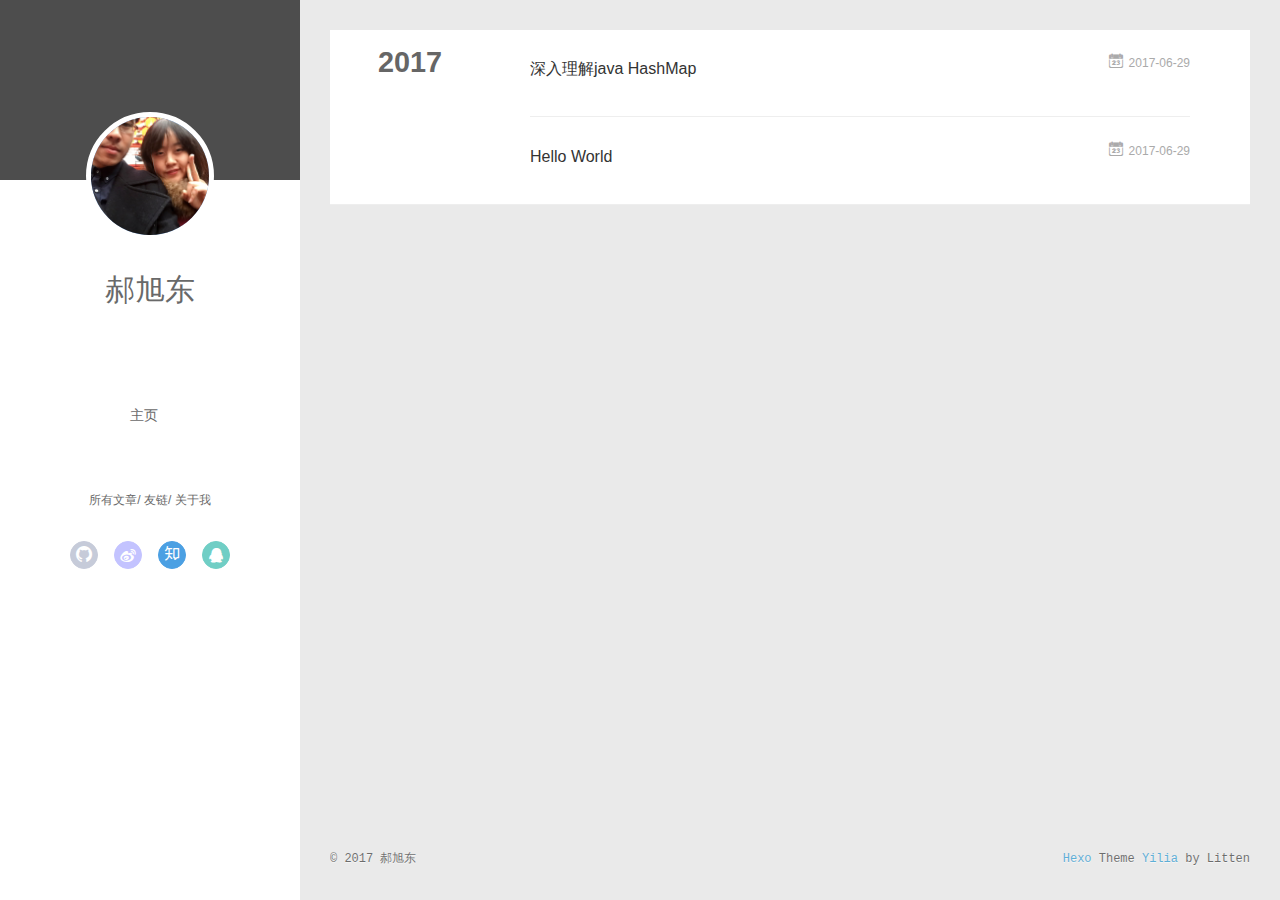
==== archives/index.html @ 138a1dcf "Site updated: 2017-06-29 17:35:24" ====
<!DOCTYPE html>
<html>
<head>
  <meta charset="utf-8">
  
  <meta name="renderer" content="webkit">
  <meta http-equiv="X-UA-Compatible" content="IE=edge" >
  <link rel="dns-prefetch" href="http://yoursite.com">
  <title>Archives | 我就是我不一样的烟火</title>
  <meta name="viewport" content="width=device-width, initial-scale=1, maximum-scale=1">
  <meta property="og:type" content="website">
<meta property="og:title" content="我就是我不一样的烟火">
<meta property="og:url" content="http://yoursite.com/archives/index.html">
<meta property="og:site_name" content="我就是我不一样的烟火">
<meta name="twitter:card" content="summary">
<meta name="twitter:title" content="我就是我不一样的烟火">
  
    <link rel="alternative" href="/atom.xml" title="我就是我不一样的烟火" type="application/atom+xml">
  
  
    <link rel="icon" href="/img/img/ico.jpg">
  
  <link rel="stylesheet" type="text/css" href="/./main.b3331d.css">
  <style type="text/css">
  
    #container.show {
      background: linear-gradient(200deg,#a0cfe4,#e8c37e);
    }
  </style>
  

  

</head>

<body>
  <div id="container" q-class="show:isCtnShow">
    <canvas id="anm-canvas" class="anm-canvas"></canvas>
    <div class="left-col" q-class="show:isShow">
      
<div class="overlay" style="background: #4d4d4d"></div>
<div class="intrude-less">
	<header id="header" class="inner">
		<a href="/" class="profilepic">
			<img src="/img/img/01.jpg" class="js-avatar">
		</a>
		<hgroup>
		  <h1 class="header-author"><a href="/">郝旭东</a></h1>
		</hgroup>
		

		<nav class="header-menu">
			<ul>
			
				<li><a href="/">主页</a></li>
	        
			</ul>
		</nav>
		<nav class="header-smart-menu">
    		
    			
    			<a q-on="click: openSlider(e, 'innerArchive')" href="javascript:void(0)">所有文章</a>
    			
            
    			
    			<a q-on="click: openSlider(e, 'friends')" href="javascript:void(0)">友链</a>
    			
            
    			
    			<a q-on="click: openSlider(e, 'aboutme')" href="javascript:void(0)">关于我</a>
    			
            
		</nav>
		<nav class="header-nav">
			<div class="social">
				
					<a class="github" target="_blank" href="https://github.com/haoxd/" title="github"><i class="icon-github"></i></a>
		        
					<a class="weibo" target="_blank" href="http://weibo.com/haoxd1116" title="weibo"><i class="icon-weibo"></i></a>
		        
					<a class="zhihu" target="_blank" href="https://www.zhihu.com/people/hao-xu-dong-68-38/pins" title="zhihu"><i class="icon-zhihu"></i></a>
		        
					<a class="qq" target="_blank" href="https://user.qzone.qq.com/786436534/infocenter" title="qq"><i class="icon-qq"></i></a>
		        
			</div>
		</nav>
	</header>		
</div>

    </div>
    <div class="mid-col" q-class="show:isShow,hide:isShow|isFalse">
      
<nav id="mobile-nav">
  	<div class="overlay js-overlay" style="background: #4d4d4d"></div>
	<div class="btnctn js-mobile-btnctn">
  		<div class="slider-trigger list" q-on="click: openSlider(e)"><i class="icon icon-sort"></i></div>
	</div>
	<div class="intrude-less">
		<header id="header" class="inner">
			<div class="profilepic">
				<img src="/img/img/01.jpg" class="js-avatar">
			</div>
			<hgroup>
			  <h1 class="header-author js-header-author">郝旭东</h1>
			</hgroup>
			
			
			
				
			
			
			
			<nav class="header-nav">
				<div class="social">
					
						<a class="github" target="_blank" href="https://github.com/haoxd/" title="github"><i class="icon-github"></i></a>
			        
						<a class="weibo" target="_blank" href="http://weibo.com/haoxd1116" title="weibo"><i class="icon-weibo"></i></a>
			        
						<a class="zhihu" target="_blank" href="https://www.zhihu.com/people/hao-xu-dong-68-38/pins" title="zhihu"><i class="icon-zhihu"></i></a>
			        
						<a class="qq" target="_blank" href="https://user.qzone.qq.com/786436534/infocenter" title="qq"><i class="icon-qq"></i></a>
			        
				</div>
			</nav>

			<nav class="header-menu js-header-menu">
				<ul style="width: 50%">
				
				
					<li style="width: 100%"><a href="/">主页</a></li>
		        
				</ul>
			</nav>
		</header>				
	</div>
	<div class="mobile-mask" style="display:none" q-show="isShow"></div>
</nav>

      <div id="wrapper" class="body-wrap">
        <div class="menu-l">
          <div class="canvas-wrap">
            <canvas data-colors="#eaeaea" data-sectionHeight="100" data-contentId="js-content" id="myCanvas1" class="anm-canvas"></canvas>
          </div>
          <div id="js-content" class="content-ll">
            
  
  
    
    
      
      
      <section class="archives-wrap">
        <div class="archive-year-wrap">
          <a href="/archives/2017" class="archive-year">2017</a>
        </div>
        <div class="archives">
    
    <article class="archive-article archive-type-post">
  <div class="archive-article-inner">
    <header class="archive-article-header">
      	<div class="article-meta">
	      	<a href="/2017/06/29/first/" class="archive-article-date">
  	<time datetime="2017-06-29T06:51:37.000Z" itemprop="datePublished"><i class="icon-calendar icon"></i>2017-06-29</time>
</a>
        </div>
    	 
  
    <h1 itemprop="name">
      <a class="archive-article-title" href="/2017/06/29/first/">深入理解java HashMap</a>
    </h1>
  

        <div class="article-info info-on-right">
          
          

        </div>
        <div class="clearfix"></div>
    </header>
  </div>
</article>
  
    
    
    <article class="archive-article archive-type-post">
  <div class="archive-article-inner">
    <header class="archive-article-header">
      	<div class="article-meta">
	      	<a href="/2017/06/29/hello-world/" class="archive-article-date">
  	<time datetime="2017-06-29T02:52:48.274Z" itemprop="datePublished"><i class="icon-calendar icon"></i>2017-06-29</time>
</a>
        </div>
    	 
  
    <h1 itemprop="name">
      <a class="archive-article-title" href="/2017/06/29/hello-world/">Hello World</a>
    </h1>
  

        <div class="article-info info-on-right">
          
          

        </div>
        <div class="clearfix"></div>
    </header>
  </div>
</article>
  
  
    </div></section>
  

    


          </div>
        </div>
      </div>
      <footer id="footer">
  <div class="outer">
    <div id="footer-info">
    	<div class="footer-left">
    		&copy; 2017 郝旭东
    	</div>
      	<div class="footer-right">
      		<a href="http://hexo.io/" target="_blank">Hexo</a>  Theme <a href="https://github.com/litten/hexo-theme-yilia" target="_blank">Yilia</a> by Litten
      	</div>
    </div>
  </div>
</footer>
    </div>
    <script>
	var yiliaConfig = {
		mathjax: false,
		isHome: false,
		isPost: false,
		isArchive: true,
		isTag: false,
		isCategory: false,
		open_in_new: false,
		root: "/",
		innerArchive: true,
		showTags: false
	}
</script>

<script>!function(t){function n(e){if(r[e])return r[e].exports;var i=r[e]={exports:{},id:e,loaded:!1};return t[e].call(i.exports,i,i.exports,n),i.loaded=!0,i.exports}var r={};n.m=t,n.c=r,n.p="./",n(0)}([function(t,n,r){r(194),t.exports=r(190)},function(t,n,r){var e=r(3),i=r(52),o=r(27),u=r(28),c=r(53),f="prototype",a=function(t,n,r){var s,l,h,v,p=t&a.F,d=t&a.G,y=t&a.S,g=t&a.P,b=t&a.B,m=d?e:y?e[n]||(e[n]={}):(e[n]||{})[f],x=d?i:i[n]||(i[n]={}),w=x[f]||(x[f]={});d&&(r=n);for(s in r)l=!p&&m&&void 0!==m[s],h=(l?m:r)[s],v=b&&l?c(h,e):g&&"function"==typeof h?c(Function.call,h):h,m&&u(m,s,h,t&a.U),x[s]!=h&&o(x,s,v),g&&w[s]!=h&&(w[s]=h)};e.core=i,a.F=1,a.G=2,a.S=4,a.P=8,a.B=16,a.W=32,a.U=64,a.R=128,t.exports=a},function(t,n,r){var e=r(6);t.exports=function(t){if(!e(t))throw TypeError(t+" is not an object!");return t}},function(t,n){var r=t.exports="undefined"!=typeof window&&window.Math==Math?window:"undefined"!=typeof self&&self.Math==Math?self:Function("return this")();"number"==typeof __g&&(__g=r)},function(t,n){t.exports=function(t){try{return!!t()}catch(t){return!0}}},function(t,n){var r=t.exports="undefined"!=typeof window&&window.Math==Math?window:"undefined"!=typeof self&&self.Math==Math?self:Function("return this")();"number"==typeof __g&&(__g=r)},function(t,n){t.exports=function(t){return"object"==typeof t?null!==t:"function"==typeof t}},function(t,n,r){var e=r(126)("wks"),i=r(76),o=r(3).Symbol,u="function"==typeof o;(t.exports=function(t){return e[t]||(e[t]=u&&o[t]||(u?o:i)("Symbol."+t))}).store=e},function(t,n){var r={}.hasOwnProperty;t.exports=function(t,n){return r.call(t,n)}},function(t,n,r){var e=r(94),i=r(33);t.exports=function(t){return e(i(t))}},function(t,n,r){t.exports=!r(4)(function(){return 7!=Object.defineProperty({},"a",{get:function(){return 7}}).a})},function(t,n,r){var e=r(2),i=r(167),o=r(50),u=Object.defineProperty;n.f=r(10)?Object.defineProperty:function(t,n,r){if(e(t),n=o(n,!0),e(r),i)try{return u(t,n,r)}catch(t){}if("get"in r||"set"in r)throw TypeError("Accessors not supported!");return"value"in r&&(t[n]=r.value),t}},function(t,n,r){t.exports=!r(18)(function(){return 7!=Object.defineProperty({},"a",{get:function(){return 7}}).a})},function(t,n,r){var e=r(14),i=r(22);t.exports=r(12)?function(t,n,r){return e.f(t,n,i(1,r))}:function(t,n,r){return t[n]=r,t}},function(t,n,r){var e=r(20),i=r(58),o=r(42),u=Object.defineProperty;n.f=r(12)?Object.defineProperty:function(t,n,r){if(e(t),n=o(n,!0),e(r),i)try{return u(t,n,r)}catch(t){}if("get"in r||"set"in r)throw TypeError("Accessors not supported!");return"value"in r&&(t[n]=r.value),t}},function(t,n,r){var e=r(40)("wks"),i=r(23),o=r(5).Symbol,u="function"==typeof o;(t.exports=function(t){return e[t]||(e[t]=u&&o[t]||(u?o:i)("Symbol."+t))}).store=e},function(t,n,r){var e=r(67),i=Math.min;t.exports=function(t){return t>0?i(e(t),9007199254740991):0}},function(t,n,r){var e=r(46);t.exports=function(t){return Object(e(t))}},function(t,n){t.exports=function(t){try{return!!t()}catch(t){return!0}}},function(t,n,r){var e=r(63),i=r(34);t.exports=Object.keys||function(t){return e(t,i)}},function(t,n,r){var e=r(21);t.exports=function(t){if(!e(t))throw TypeError(t+" is not an object!");return t}},function(t,n){t.exports=function(t){return"object"==typeof t?null!==t:"function"==typeof t}},function(t,n){t.exports=function(t,n){return{enumerable:!(1&t),configurable:!(2&t),writable:!(4&t),value:n}}},function(t,n){var r=0,e=Math.random();t.exports=function(t){return"Symbol(".concat(void 0===t?"":t,")_",(++r+e).toString(36))}},function(t,n){var r={}.hasOwnProperty;t.exports=function(t,n){return r.call(t,n)}},function(t,n){var r=t.exports={version:"2.4.0"};"number"==typeof __e&&(__e=r)},function(t,n){t.exports=function(t){if("function"!=typeof t)throw TypeError(t+" is not a function!");return t}},function(t,n,r){var e=r(11),i=r(66);t.exports=r(10)?function(t,n,r){return e.f(t,n,i(1,r))}:function(t,n,r){return t[n]=r,t}},function(t,n,r){var e=r(3),i=r(27),o=r(24),u=r(76)("src"),c="toString",f=Function[c],a=(""+f).split(c);r(52).inspectSource=function(t){return f.call(t)},(t.exports=function(t,n,r,c){var f="function"==typeof r;f&&(o(r,"name")||i(r,"name",n)),t[n]!==r&&(f&&(o(r,u)||i(r,u,t[n]?""+t[n]:a.join(String(n)))),t===e?t[n]=r:c?t[n]?t[n]=r:i(t,n,r):(delete t[n],i(t,n,r)))})(Function.prototype,c,function(){return"function"==typeof this&&this[u]||f.call(this)})},function(t,n,r){var e=r(1),i=r(4),o=r(46),u=function(t,n,r,e){var i=String(o(t)),u="<"+n;return""!==r&&(u+=" "+r+'="'+String(e).replace(/"/g,"&quot;")+'"'),u+">"+i+"</"+n+">"};t.exports=function(t,n){var r={};r[t]=n(u),e(e.P+e.F*i(function(){var n=""[t]('"');return n!==n.toLowerCase()||n.split('"').length>3}),"String",r)}},function(t,n,r){var e=r(115),i=r(46);t.exports=function(t){return e(i(t))}},function(t,n,r){var e=r(116),i=r(66),o=r(30),u=r(50),c=r(24),f=r(167),a=Object.getOwnPropertyDescriptor;n.f=r(10)?a:function(t,n){if(t=o(t),n=u(n,!0),f)try{return a(t,n)}catch(t){}if(c(t,n))return i(!e.f.call(t,n),t[n])}},function(t,n,r){var e=r(24),i=r(17),o=r(145)("IE_PROTO"),u=Object.prototype;t.exports=Object.getPrototypeOf||function(t){return t=i(t),e(t,o)?t[o]:"function"==typeof t.constructor&&t instanceof t.constructor?t.constructor.prototype:t instanceof Object?u:null}},function(t,n){t.exports=function(t){if(void 0==t)throw TypeError("Can't call method on  "+t);return t}},function(t,n){t.exports="constructor,hasOwnProperty,isPrototypeOf,propertyIsEnumerable,toLocaleString,toString,valueOf".split(",")},function(t,n){t.exports={}},function(t,n){t.exports=!0},function(t,n){n.f={}.propertyIsEnumerable},function(t,n,r){var e=r(14).f,i=r(8),o=r(15)("toStringTag");t.exports=function(t,n,r){t&&!i(t=r?t:t.prototype,o)&&e(t,o,{configurable:!0,value:n})}},function(t,n,r){var e=r(40)("keys"),i=r(23);t.exports=function(t){return e[t]||(e[t]=i(t))}},function(t,n,r){var e=r(5),i="__core-js_shared__",o=e[i]||(e[i]={});t.exports=function(t){return o[t]||(o[t]={})}},function(t,n){var r=Math.ceil,e=Math.floor;t.exports=function(t){return isNaN(t=+t)?0:(t>0?e:r)(t)}},function(t,n,r){var e=r(21);t.exports=function(t,n){if(!e(t))return t;var r,i;if(n&&"function"==typeof(r=t.toString)&&!e(i=r.call(t)))return i;if("function"==typeof(r=t.valueOf)&&!e(i=r.call(t)))return i;if(!n&&"function"==typeof(r=t.toString)&&!e(i=r.call(t)))return i;throw TypeError("Can't convert object to primitive value")}},function(t,n,r){var e=r(5),i=r(25),o=r(36),u=r(44),c=r(14).f;t.exports=function(t){var n=i.Symbol||(i.Symbol=o?{}:e.Symbol||{});"_"==t.charAt(0)||t in n||c(n,t,{value:u.f(t)})}},function(t,n,r){n.f=r(15)},function(t,n){var r={}.toString;t.exports=function(t){return r.call(t).slice(8,-1)}},function(t,n){t.exports=function(t){if(void 0==t)throw TypeError("Can't call method on  "+t);return t}},function(t,n,r){var e=r(4);t.exports=function(t,n){return!!t&&e(function(){n?t.call(null,function(){},1):t.call(null)})}},function(t,n,r){var e=r(53),i=r(115),o=r(17),u=r(16),c=r(202);t.exports=function(t,n){var r=1==t,f=2==t,a=3==t,s=4==t,l=6==t,h=5==t||l,v=n||c;return function(n,c,p){for(var d,y,g=o(n),b=i(g),m=e(c,p,3),x=u(b.length),w=0,S=r?v(n,x):f?v(n,0):void 0;x>w;w++)if((h||w in b)&&(d=b[w],y=m(d,w,g),t))if(r)S[w]=y;else if(y)switch(t){case 3:return!0;case 5:return d;case 6:return w;case 2:S.push(d)}else if(s)return!1;return l?-1:a||s?s:S}}},function(t,n,r){var e=r(1),i=r(52),o=r(4);t.exports=function(t,n){var r=(i.Object||{})[t]||Object[t],u={};u[t]=n(r),e(e.S+e.F*o(function(){r(1)}),"Object",u)}},function(t,n,r){var e=r(6);t.exports=function(t,n){if(!e(t))return t;var r,i;if(n&&"function"==typeof(r=t.toString)&&!e(i=r.call(t)))return i;if("function"==typeof(r=t.valueOf)&&!e(i=r.call(t)))return i;if(!n&&"function"==typeof(r=t.toString)&&!e(i=r.call(t)))return i;throw TypeError("Can't convert object to primitive value")}},function(t,n,r){var e=r(5),i=r(25),o=r(91),u=r(13),c="prototype",f=function(t,n,r){var a,s,l,h=t&f.F,v=t&f.G,p=t&f.S,d=t&f.P,y=t&f.B,g=t&f.W,b=v?i:i[n]||(i[n]={}),m=b[c],x=v?e:p?e[n]:(e[n]||{})[c];v&&(r=n);for(a in r)(s=!h&&x&&void 0!==x[a])&&a in b||(l=s?x[a]:r[a],b[a]=v&&"function"!=typeof x[a]?r[a]:y&&s?o(l,e):g&&x[a]==l?function(t){var n=function(n,r,e){if(this instanceof t){switch(arguments.length){case 0:return new t;case 1:return new t(n);case 2:return new t(n,r)}return new t(n,r,e)}return t.apply(this,arguments)};return n[c]=t[c],n}(l):d&&"function"==typeof l?o(Function.call,l):l,d&&((b.virtual||(b.virtual={}))[a]=l,t&f.R&&m&&!m[a]&&u(m,a,l)))};f.F=1,f.G=2,f.S=4,f.P=8,f.B=16,f.W=32,f.U=64,f.R=128,t.exports=f},function(t,n){var r=t.exports={version:"2.4.0"};"number"==typeof __e&&(__e=r)},function(t,n,r){var e=r(26);t.exports=function(t,n,r){if(e(t),void 0===n)return t;switch(r){case 1:return function(r){return t.call(n,r)};case 2:return function(r,e){return t.call(n,r,e)};case 3:return function(r,e,i){return t.call(n,r,e,i)}}return function(){return t.apply(n,arguments)}}},function(t,n,r){var e=r(183),i=r(1),o=r(126)("metadata"),u=o.store||(o.store=new(r(186))),c=function(t,n,r){var i=u.get(t);if(!i){if(!r)return;u.set(t,i=new e)}var o=i.get(n);if(!o){if(!r)return;i.set(n,o=new e)}return o},f=function(t,n,r){var e=c(n,r,!1);return void 0!==e&&e.has(t)},a=function(t,n,r){var e=c(n,r,!1);return void 0===e?void 0:e.get(t)},s=function(t,n,r,e){c(r,e,!0).set(t,n)},l=function(t,n){var r=c(t,n,!1),e=[];return r&&r.forEach(function(t,n){e.push(n)}),e},h=function(t){return void 0===t||"symbol"==typeof t?t:String(t)},v=function(t){i(i.S,"Reflect",t)};t.exports={store:u,map:c,has:f,get:a,set:s,keys:l,key:h,exp:v}},function(t,n,r){"use strict";if(r(10)){var e=r(69),i=r(3),o=r(4),u=r(1),c=r(127),f=r(152),a=r(53),s=r(68),l=r(66),h=r(27),v=r(73),p=r(67),d=r(16),y=r(75),g=r(50),b=r(24),m=r(180),x=r(114),w=r(6),S=r(17),_=r(137),O=r(70),E=r(32),P=r(71).f,j=r(154),F=r(76),M=r(7),A=r(48),N=r(117),T=r(146),I=r(155),k=r(80),L=r(123),R=r(74),C=r(130),D=r(160),U=r(11),W=r(31),G=U.f,B=W.f,V=i.RangeError,z=i.TypeError,q=i.Uint8Array,K="ArrayBuffer",J="Shared"+K,Y="BYTES_PER_ELEMENT",H="prototype",$=Array[H],X=f.ArrayBuffer,Q=f.DataView,Z=A(0),tt=A(2),nt=A(3),rt=A(4),et=A(5),it=A(6),ot=N(!0),ut=N(!1),ct=I.values,ft=I.keys,at=I.entries,st=$.lastIndexOf,lt=$.reduce,ht=$.reduceRight,vt=$.join,pt=$.sort,dt=$.slice,yt=$.toString,gt=$.toLocaleString,bt=M("iterator"),mt=M("toStringTag"),xt=F("typed_constructor"),wt=F("def_constructor"),St=c.CONSTR,_t=c.TYPED,Ot=c.VIEW,Et="Wrong length!",Pt=A(1,function(t,n){return Tt(T(t,t[wt]),n)}),jt=o(function(){return 1===new q(new Uint16Array([1]).buffer)[0]}),Ft=!!q&&!!q[H].set&&o(function(){new q(1).set({})}),Mt=function(t,n){if(void 0===t)throw z(Et);var r=+t,e=d(t);if(n&&!m(r,e))throw V(Et);return e},At=function(t,n){var r=p(t);if(r<0||r%n)throw V("Wrong offset!");return r},Nt=function(t){if(w(t)&&_t in t)return t;throw z(t+" is not a typed array!")},Tt=function(t,n){if(!(w(t)&&xt in t))throw z("It is not a typed array constructor!");return new t(n)},It=function(t,n){return kt(T(t,t[wt]),n)},kt=function(t,n){for(var r=0,e=n.length,i=Tt(t,e);e>r;)i[r]=n[r++];return i},Lt=function(t,n,r){G(t,n,{get:function(){return this._d[r]}})},Rt=function(t){var n,r,e,i,o,u,c=S(t),f=arguments.length,s=f>1?arguments[1]:void 0,l=void 0!==s,h=j(c);if(void 0!=h&&!_(h)){for(u=h.call(c),e=[],n=0;!(o=u.next()).done;n++)e.push(o.value);c=e}for(l&&f>2&&(s=a(s,arguments[2],2)),n=0,r=d(c.length),i=Tt(this,r);r>n;n++)i[n]=l?s(c[n],n):c[n];return i},Ct=function(){for(var t=0,n=arguments.length,r=Tt(this,n);n>t;)r[t]=arguments[t++];return r},Dt=!!q&&o(function(){gt.call(new q(1))}),Ut=function(){return gt.apply(Dt?dt.call(Nt(this)):Nt(this),arguments)},Wt={copyWithin:function(t,n){return D.call(Nt(this),t,n,arguments.length>2?arguments[2]:void 0)},every:function(t){return rt(Nt(this),t,arguments.length>1?arguments[1]:void 0)},fill:function(t){return C.apply(Nt(this),arguments)},filter:function(t){return It(this,tt(Nt(this),t,arguments.length>1?arguments[1]:void 0))},find:function(t){return et(Nt(this),t,arguments.length>1?arguments[1]:void 0)},findIndex:function(t){return it(Nt(this),t,arguments.length>1?arguments[1]:void 0)},forEach:function(t){Z(Nt(this),t,arguments.length>1?arguments[1]:void 0)},indexOf:function(t){return ut(Nt(this),t,arguments.length>1?arguments[1]:void 0)},includes:function(t){return ot(Nt(this),t,arguments.length>1?arguments[1]:void 0)},join:function(t){return vt.apply(Nt(this),arguments)},lastIndexOf:function(t){return st.apply(Nt(this),arguments)},map:function(t){return Pt(Nt(this),t,arguments.length>1?arguments[1]:void 0)},reduce:function(t){return lt.apply(Nt(this),arguments)},reduceRight:function(t){return ht.apply(Nt(this),arguments)},reverse:function(){for(var t,n=this,r=Nt(n).length,e=Math.floor(r/2),i=0;i<e;)t=n[i],n[i++]=n[--r],n[r]=t;return n},some:function(t){return nt(Nt(this),t,arguments.length>1?arguments[1]:void 0)},sort:function(t){return pt.call(Nt(this),t)},subarray:function(t,n){var r=Nt(this),e=r.length,i=y(t,e);return new(T(r,r[wt]))(r.buffer,r.byteOffset+i*r.BYTES_PER_ELEMENT,d((void 0===n?e:y(n,e))-i))}},Gt=function(t,n){return It(this,dt.call(Nt(this),t,n))},Bt=function(t){Nt(this);var n=At(arguments[1],1),r=this.length,e=S(t),i=d(e.length),o=0;if(i+n>r)throw V(Et);for(;o<i;)this[n+o]=e[o++]},Vt={entries:function(){return at.call(Nt(this))},keys:function(){return ft.call(Nt(this))},values:function(){return ct.call(Nt(this))}},zt=function(t,n){return w(t)&&t[_t]&&"symbol"!=typeof n&&n in t&&String(+n)==String(n)},qt=function(t,n){return zt(t,n=g(n,!0))?l(2,t[n]):B(t,n)},Kt=function(t,n,r){return!(zt(t,n=g(n,!0))&&w(r)&&b(r,"value"))||b(r,"get")||b(r,"set")||r.configurable||b(r,"writable")&&!r.writable||b(r,"enumerable")&&!r.enumerable?G(t,n,r):(t[n]=r.value,t)};St||(W.f=qt,U.f=Kt),u(u.S+u.F*!St,"Object",{getOwnPropertyDescriptor:qt,defineProperty:Kt}),o(function(){yt.call({})})&&(yt=gt=function(){return vt.call(this)});var Jt=v({},Wt);v(Jt,Vt),h(Jt,bt,Vt.values),v(Jt,{slice:Gt,set:Bt,constructor:function(){},toString:yt,toLocaleString:Ut}),Lt(Jt,"buffer","b"),Lt(Jt,"byteOffset","o"),Lt(Jt,"byteLength","l"),Lt(Jt,"length","e"),G(Jt,mt,{get:function(){return this[_t]}}),t.exports=function(t,n,r,f){f=!!f;var a=t+(f?"Clamped":"")+"Array",l="Uint8Array"!=a,v="get"+t,p="set"+t,y=i[a],g=y||{},b=y&&E(y),m=!y||!c.ABV,S={},_=y&&y[H],j=function(t,r){var e=t._d;return e.v[v](r*n+e.o,jt)},F=function(t,r,e){var i=t._d;f&&(e=(e=Math.round(e))<0?0:e>255?255:255&e),i.v[p](r*n+i.o,e,jt)},M=function(t,n){G(t,n,{get:function(){return j(this,n)},set:function(t){return F(this,n,t)},enumerable:!0})};m?(y=r(function(t,r,e,i){s(t,y,a,"_d");var o,u,c,f,l=0,v=0;if(w(r)){if(!(r instanceof X||(f=x(r))==K||f==J))return _t in r?kt(y,r):Rt.call(y,r);o=r,v=At(e,n);var p=r.byteLength;if(void 0===i){if(p%n)throw V(Et);if((u=p-v)<0)throw V(Et)}else if((u=d(i)*n)+v>p)throw V(Et);c=u/n}else c=Mt(r,!0),u=c*n,o=new X(u);for(h(t,"_d",{b:o,o:v,l:u,e:c,v:new Q(o)});l<c;)M(t,l++)}),_=y[H]=O(Jt),h(_,"constructor",y)):L(function(t){new y(null),new y(t)},!0)||(y=r(function(t,r,e,i){s(t,y,a);var o;return w(r)?r instanceof X||(o=x(r))==K||o==J?void 0!==i?new g(r,At(e,n),i):void 0!==e?new g(r,At(e,n)):new g(r):_t in r?kt(y,r):Rt.call(y,r):new g(Mt(r,l))}),Z(b!==Function.prototype?P(g).concat(P(b)):P(g),function(t){t in y||h(y,t,g[t])}),y[H]=_,e||(_.constructor=y));var A=_[bt],N=!!A&&("values"==A.name||void 0==A.name),T=Vt.values;h(y,xt,!0),h(_,_t,a),h(_,Ot,!0),h(_,wt,y),(f?new y(1)[mt]==a:mt in _)||G(_,mt,{get:function(){return a}}),S[a]=y,u(u.G+u.W+u.F*(y!=g),S),u(u.S,a,{BYTES_PER_ELEMENT:n,from:Rt,of:Ct}),Y in _||h(_,Y,n),u(u.P,a,Wt),R(a),u(u.P+u.F*Ft,a,{set:Bt}),u(u.P+u.F*!N,a,Vt),u(u.P+u.F*(_.toString!=yt),a,{toString:yt}),u(u.P+u.F*o(function(){new y(1).slice()}),a,{slice:Gt}),u(u.P+u.F*(o(function(){return[1,2].toLocaleString()!=new y([1,2]).toLocaleString()})||!o(function(){_.toLocaleString.call([1,2])})),a,{toLocaleString:Ut}),k[a]=N?A:T,e||N||h(_,bt,T)}}else t.exports=function(){}},function(t,n){var r={}.toString;t.exports=function(t){return r.call(t).slice(8,-1)}},function(t,n,r){var e=r(21),i=r(5).document,o=e(i)&&e(i.createElement);t.exports=function(t){return o?i.createElement(t):{}}},function(t,n,r){t.exports=!r(12)&&!r(18)(function(){return 7!=Object.defineProperty(r(57)("div"),"a",{get:function(){return 7}}).a})},function(t,n,r){"use strict";var e=r(36),i=r(51),o=r(64),u=r(13),c=r(8),f=r(35),a=r(96),s=r(38),l=r(103),h=r(15)("iterator"),v=!([].keys&&"next"in[].keys()),p="keys",d="values",y=function(){return this};t.exports=function(t,n,r,g,b,m,x){a(r,n,g);var w,S,_,O=function(t){if(!v&&t in F)return F[t];switch(t){case p:case d:return function(){return new r(this,t)}}return function(){return new r(this,t)}},E=n+" Iterator",P=b==d,j=!1,F=t.prototype,M=F[h]||F["@@iterator"]||b&&F[b],A=M||O(b),N=b?P?O("entries"):A:void 0,T="Array"==n?F.entries||M:M;if(T&&(_=l(T.call(new t)))!==Object.prototype&&(s(_,E,!0),e||c(_,h)||u(_,h,y)),P&&M&&M.name!==d&&(j=!0,A=function(){return M.call(this)}),e&&!x||!v&&!j&&F[h]||u(F,h,A),f[n]=A,f[E]=y,b)if(w={values:P?A:O(d),keys:m?A:O(p),entries:N},x)for(S in w)S in F||o(F,S,w[S]);else i(i.P+i.F*(v||j),n,w);return w}},function(t,n,r){var e=r(20),i=r(100),o=r(34),u=r(39)("IE_PROTO"),c=function(){},f="prototype",a=function(){var t,n=r(57)("iframe"),e=o.length;for(n.style.display="none",r(93).appendChild(n),n.src="javascript:",t=n.contentWindow.document,t.open(),t.write("<script>document.F=Object<\/script>"),t.close(),a=t.F;e--;)delete a[f][o[e]];return a()};t.exports=Object.create||function(t,n){var r;return null!==t?(c[f]=e(t),r=new c,c[f]=null,r[u]=t):r=a(),void 0===n?r:i(r,n)}},function(t,n,r){var e=r(63),i=r(34).concat("length","prototype");n.f=Object.getOwnPropertyNames||function(t){return e(t,i)}},function(t,n){n.f=Object.getOwnPropertySymbols},function(t,n,r){var e=r(8),i=r(9),o=r(90)(!1),u=r(39)("IE_PROTO");t.exports=function(t,n){var r,c=i(t),f=0,a=[];for(r in c)r!=u&&e(c,r)&&a.push(r);for(;n.length>f;)e(c,r=n[f++])&&(~o(a,r)||a.push(r));return a}},function(t,n,r){t.exports=r(13)},function(t,n,r){var e=r(76)("meta"),i=r(6),o=r(24),u=r(11).f,c=0,f=Object.isExtensible||function(){return!0},a=!r(4)(function(){return f(Object.preventExtensions({}))}),s=function(t){u(t,e,{value:{i:"O"+ ++c,w:{}}})},l=function(t,n){if(!i(t))return"symbol"==typeof t?t:("string"==typeof t?"S":"P")+t;if(!o(t,e)){if(!f(t))return"F";if(!n)return"E";s(t)}return t[e].i},h=function(t,n){if(!o(t,e)){if(!f(t))return!0;if(!n)return!1;s(t)}return t[e].w},v=function(t){return a&&p.NEED&&f(t)&&!o(t,e)&&s(t),t},p=t.exports={KEY:e,NEED:!1,fastKey:l,getWeak:h,onFreeze:v}},function(t,n){t.exports=function(t,n){return{enumerable:!(1&t),configurable:!(2&t),writable:!(4&t),value:n}}},function(t,n){var r=Math.ceil,e=Math.floor;t.exports=function(t){return isNaN(t=+t)?0:(t>0?e:r)(t)}},function(t,n){t.exports=function(t,n,r,e){if(!(t instanceof n)||void 0!==e&&e in t)throw TypeError(r+": incorrect invocation!");return t}},function(t,n){t.exports=!1},function(t,n,r){var e=r(2),i=r(173),o=r(133),u=r(145)("IE_PROTO"),c=function(){},f="prototype",a=function(){var t,n=r(132)("iframe"),e=o.length;for(n.style.display="none",r(135).appendChild(n),n.src="javascript:",t=n.contentWindow.document,t.open(),t.write("<script>document.F=Object<\/script>"),t.close(),a=t.F;e--;)delete a[f][o[e]];return a()};t.exports=Object.create||function(t,n){var r;return null!==t?(c[f]=e(t),r=new c,c[f]=null,r[u]=t):r=a(),void 0===n?r:i(r,n)}},function(t,n,r){var e=r(175),i=r(133).concat("length","prototype");n.f=Object.getOwnPropertyNames||function(t){return e(t,i)}},function(t,n,r){var e=r(175),i=r(133);t.exports=Object.keys||function(t){return e(t,i)}},function(t,n,r){var e=r(28);t.exports=function(t,n,r){for(var i in n)e(t,i,n[i],r);return t}},function(t,n,r){"use strict";var e=r(3),i=r(11),o=r(10),u=r(7)("species");t.exports=function(t){var n=e[t];o&&n&&!n[u]&&i.f(n,u,{configurable:!0,get:function(){return this}})}},function(t,n,r){var e=r(67),i=Math.max,o=Math.min;t.exports=function(t,n){return t=e(t),t<0?i(t+n,0):o(t,n)}},function(t,n){var r=0,e=Math.random();t.exports=function(t){return"Symbol(".concat(void 0===t?"":t,")_",(++r+e).toString(36))}},function(t,n,r){var e=r(33);t.exports=function(t){return Object(e(t))}},function(t,n,r){var e=r(7)("unscopables"),i=Array.prototype;void 0==i[e]&&r(27)(i,e,{}),t.exports=function(t){i[e][t]=!0}},function(t,n,r){var e=r(53),i=r(169),o=r(137),u=r(2),c=r(16),f=r(154),a={},s={},n=t.exports=function(t,n,r,l,h){var v,p,d,y,g=h?function(){return t}:f(t),b=e(r,l,n?2:1),m=0;if("function"!=typeof g)throw TypeError(t+" is not iterable!");if(o(g)){for(v=c(t.length);v>m;m++)if((y=n?b(u(p=t[m])[0],p[1]):b(t[m]))===a||y===s)return y}else for(d=g.call(t);!(p=d.next()).done;)if((y=i(d,b,p.value,n))===a||y===s)return y};n.BREAK=a,n.RETURN=s},function(t,n){t.exports={}},function(t,n,r){var e=r(11).f,i=r(24),o=r(7)("toStringTag");t.exports=function(t,n,r){t&&!i(t=r?t:t.prototype,o)&&e(t,o,{configurable:!0,value:n})}},function(t,n,r){var e=r(1),i=r(46),o=r(4),u=r(150),c="["+u+"]",f="​",a=RegExp("^"+c+c+"*"),s=RegExp(c+c+"*$"),l=function(t,n,r){var i={},c=o(function(){return!!u[t]()||f[t]()!=f}),a=i[t]=c?n(h):u[t];r&&(i[r]=a),e(e.P+e.F*c,"String",i)},h=l.trim=function(t,n){return t=String(i(t)),1&n&&(t=t.replace(a,"")),2&n&&(t=t.replace(s,"")),t};t.exports=l},function(t,n,r){t.exports={default:r(86),__esModule:!0}},function(t,n,r){t.exports={default:r(87),__esModule:!0}},function(t,n,r){"use strict";function e(t){return t&&t.__esModule?t:{default:t}}n.__esModule=!0;var i=r(84),o=e(i),u=r(83),c=e(u),f="function"==typeof c.default&&"symbol"==typeof o.default?function(t){return typeof t}:function(t){return t&&"function"==typeof c.default&&t.constructor===c.default&&t!==c.default.prototype?"symbol":typeof t};n.default="function"==typeof c.default&&"symbol"===f(o.default)?function(t){return void 0===t?"undefined":f(t)}:function(t){return t&&"function"==typeof c.default&&t.constructor===c.default&&t!==c.default.prototype?"symbol":void 0===t?"undefined":f(t)}},function(t,n,r){r(110),r(108),r(111),r(112),t.exports=r(25).Symbol},function(t,n,r){r(109),r(113),t.exports=r(44).f("iterator")},function(t,n){t.exports=function(t){if("function"!=typeof t)throw TypeError(t+" is not a function!");return t}},function(t,n){t.exports=function(){}},function(t,n,r){var e=r(9),i=r(106),o=r(105);t.exports=function(t){return function(n,r,u){var c,f=e(n),a=i(f.length),s=o(u,a);if(t&&r!=r){for(;a>s;)if((c=f[s++])!=c)return!0}else for(;a>s;s++)if((t||s in f)&&f[s]===r)return t||s||0;return!t&&-1}}},function(t,n,r){var e=r(88);t.exports=function(t,n,r){if(e(t),void 0===n)return t;switch(r){case 1:return function(r){return t.call(n,r)};case 2:return function(r,e){return t.call(n,r,e)};case 3:return function(r,e,i){return t.call(n,r,e,i)}}return function(){return t.apply(n,arguments)}}},function(t,n,r){var e=r(19),i=r(62),o=r(37);t.exports=function(t){var n=e(t),r=i.f;if(r)for(var u,c=r(t),f=o.f,a=0;c.length>a;)f.call(t,u=c[a++])&&n.push(u);return n}},function(t,n,r){t.exports=r(5).document&&document.documentElement},function(t,n,r){var e=r(56);t.exports=Object("z").propertyIsEnumerable(0)?Object:function(t){return"String"==e(t)?t.split(""):Object(t)}},function(t,n,r){var e=r(56);t.exports=Array.isArray||function(t){return"Array"==e(t)}},function(t,n,r){"use strict";var e=r(60),i=r(22),o=r(38),u={};r(13)(u,r(15)("iterator"),function(){return this}),t.exports=function(t,n,r){t.prototype=e(u,{next:i(1,r)}),o(t,n+" Iterator")}},function(t,n){t.exports=function(t,n){return{value:n,done:!!t}}},function(t,n,r){var e=r(19),i=r(9);t.exports=function(t,n){for(var r,o=i(t),u=e(o),c=u.length,f=0;c>f;)if(o[r=u[f++]]===n)return r}},function(t,n,r){var e=r(23)("meta"),i=r(21),o=r(8),u=r(14).f,c=0,f=Object.isExtensible||function(){return!0},a=!r(18)(function(){return f(Object.preventExtensions({}))}),s=function(t){u(t,e,{value:{i:"O"+ ++c,w:{}}})},l=function(t,n){if(!i(t))return"symbol"==typeof t?t:("string"==typeof t?"S":"P")+t;if(!o(t,e)){if(!f(t))return"F";if(!n)return"E";s(t)}return t[e].i},h=function(t,n){if(!o(t,e)){if(!f(t))return!0;if(!n)return!1;s(t)}return t[e].w},v=function(t){return a&&p.NEED&&f(t)&&!o(t,e)&&s(t),t},p=t.exports={KEY:e,NEED:!1,fastKey:l,getWeak:h,onFreeze:v}},function(t,n,r){var e=r(14),i=r(20),o=r(19);t.exports=r(12)?Object.defineProperties:function(t,n){i(t);for(var r,u=o(n),c=u.length,f=0;c>f;)e.f(t,r=u[f++],n[r]);return t}},function(t,n,r){var e=r(37),i=r(22),o=r(9),u=r(42),c=r(8),f=r(58),a=Object.getOwnPropertyDescriptor;n.f=r(12)?a:function(t,n){if(t=o(t),n=u(n,!0),f)try{return a(t,n)}catch(t){}if(c(t,n))return i(!e.f.call(t,n),t[n])}},function(t,n,r){var e=r(9),i=r(61).f,o={}.toString,u="object"==typeof window&&window&&Object.getOwnPropertyNames?Object.getOwnPropertyNames(window):[],c=function(t){try{return i(t)}catch(t){return u.slice()}};t.exports.f=function(t){return u&&"[object Window]"==o.call(t)?c(t):i(e(t))}},function(t,n,r){var e=r(8),i=r(77),o=r(39)("IE_PROTO"),u=Object.prototype;t.exports=Object.getPrototypeOf||function(t){return t=i(t),e(t,o)?t[o]:"function"==typeof t.constructor&&t instanceof t.constructor?t.constructor.prototype:t instanceof Object?u:null}},function(t,n,r){var e=r(41),i=r(33);t.exports=function(t){return function(n,r){var o,u,c=String(i(n)),f=e(r),a=c.length;return f<0||f>=a?t?"":void 0:(o=c.charCodeAt(f),o<55296||o>56319||f+1===a||(u=c.charCodeAt(f+1))<56320||u>57343?t?c.charAt(f):o:t?c.slice(f,f+2):u-56320+(o-55296<<10)+65536)}}},function(t,n,r){var e=r(41),i=Math.max,o=Math.min;t.exports=function(t,n){return t=e(t),t<0?i(t+n,0):o(t,n)}},function(t,n,r){var e=r(41),i=Math.min;t.exports=function(t){return t>0?i(e(t),9007199254740991):0}},function(t,n,r){"use strict";var e=r(89),i=r(97),o=r(35),u=r(9);t.exports=r(59)(Array,"Array",function(t,n){this._t=u(t),this._i=0,this._k=n},function(){var t=this._t,n=this._k,r=this._i++;return!t||r>=t.length?(this._t=void 0,i(1)):"keys"==n?i(0,r):"values"==n?i(0,t[r]):i(0,[r,t[r]])},"values"),o.Arguments=o.Array,e("keys"),e("values"),e("entries")},function(t,n){},function(t,n,r){"use strict";var e=r(104)(!0);r(59)(String,"String",function(t){this._t=String(t),this._i=0},function(){var t,n=this._t,r=this._i;return r>=n.length?{value:void 0,done:!0}:(t=e(n,r),this._i+=t.length,{value:t,done:!1})})},function(t,n,r){"use strict";var e=r(5),i=r(8),o=r(12),u=r(51),c=r(64),f=r(99).KEY,a=r(18),s=r(40),l=r(38),h=r(23),v=r(15),p=r(44),d=r(43),y=r(98),g=r(92),b=r(95),m=r(20),x=r(9),w=r(42),S=r(22),_=r(60),O=r(102),E=r(101),P=r(14),j=r(19),F=E.f,M=P.f,A=O.f,N=e.Symbol,T=e.JSON,I=T&&T.stringify,k="prototype",L=v("_hidden"),R=v("toPrimitive"),C={}.propertyIsEnumerable,D=s("symbol-registry"),U=s("symbols"),W=s("op-symbols"),G=Object[k],B="function"==typeof N,V=e.QObject,z=!V||!V[k]||!V[k].findChild,q=o&&a(function(){return 7!=_(M({},"a",{get:function(){return M(this,"a",{value:7}).a}})).a})?function(t,n,r){var e=F(G,n);e&&delete G[n],M(t,n,r),e&&t!==G&&M(G,n,e)}:M,K=function(t){var n=U[t]=_(N[k]);return n._k=t,n},J=B&&"symbol"==typeof N.iterator?function(t){return"symbol"==typeof t}:function(t){return t instanceof N},Y=function(t,n,r){return t===G&&Y(W,n,r),m(t),n=w(n,!0),m(r),i(U,n)?(r.enumerable?(i(t,L)&&t[L][n]&&(t[L][n]=!1),r=_(r,{enumerable:S(0,!1)})):(i(t,L)||M(t,L,S(1,{})),t[L][n]=!0),q(t,n,r)):M(t,n,r)},H=function(t,n){m(t);for(var r,e=g(n=x(n)),i=0,o=e.length;o>i;)Y(t,r=e[i++],n[r]);return t},$=function(t,n){return void 0===n?_(t):H(_(t),n)},X=function(t){var n=C.call(this,t=w(t,!0));return!(this===G&&i(U,t)&&!i(W,t))&&(!(n||!i(this,t)||!i(U,t)||i(this,L)&&this[L][t])||n)},Q=function(t,n){if(t=x(t),n=w(n,!0),t!==G||!i(U,n)||i(W,n)){var r=F(t,n);return!r||!i(U,n)||i(t,L)&&t[L][n]||(r.enumerable=!0),r}},Z=function(t){for(var n,r=A(x(t)),e=[],o=0;r.length>o;)i(U,n=r[o++])||n==L||n==f||e.push(n);return e},tt=function(t){for(var n,r=t===G,e=A(r?W:x(t)),o=[],u=0;e.length>u;)!i(U,n=e[u++])||r&&!i(G,n)||o.push(U[n]);return o};B||(N=function(){if(this instanceof N)throw TypeError("Symbol is not a constructor!");var t=h(arguments.length>0?arguments[0]:void 0),n=function(r){this===G&&n.call(W,r),i(this,L)&&i(this[L],t)&&(this[L][t]=!1),q(this,t,S(1,r))};return o&&z&&q(G,t,{configurable:!0,set:n}),K(t)},c(N[k],"toString",function(){return this._k}),E.f=Q,P.f=Y,r(61).f=O.f=Z,r(37).f=X,r(62).f=tt,o&&!r(36)&&c(G,"propertyIsEnumerable",X,!0),p.f=function(t){return K(v(t))}),u(u.G+u.W+u.F*!B,{Symbol:N});for(var nt="hasInstance,isConcatSpreadable,iterator,match,replace,search,species,split,toPrimitive,toStringTag,unscopables".split(","),rt=0;nt.length>rt;)v(nt[rt++]);for(var nt=j(v.store),rt=0;nt.length>rt;)d(nt[rt++]);u(u.S+u.F*!B,"Symbol",{for:function(t){return i(D,t+="")?D[t]:D[t]=N(t)},keyFor:function(t){if(J(t))return y(D,t);throw TypeError(t+" is not a symbol!")},useSetter:function(){z=!0},useSimple:function(){z=!1}}),u(u.S+u.F*!B,"Object",{create:$,defineProperty:Y,defineProperties:H,getOwnPropertyDescriptor:Q,getOwnPropertyNames:Z,getOwnPropertySymbols:tt}),T&&u(u.S+u.F*(!B||a(function(){var t=N();return"[null]"!=I([t])||"{}"!=I({a:t})||"{}"!=I(Object(t))})),"JSON",{stringify:function(t){if(void 0!==t&&!J(t)){for(var n,r,e=[t],i=1;arguments.length>i;)e.push(arguments[i++]);return n=e[1],"function"==typeof n&&(r=n),!r&&b(n)||(n=function(t,n){if(r&&(n=r.call(this,t,n)),!J(n))return n}),e[1]=n,I.apply(T,e)}}}),N[k][R]||r(13)(N[k],R,N[k].valueOf),l(N,"Symbol"),l(Math,"Math",!0),l(e.JSON,"JSON",!0)},function(t,n,r){r(43)("asyncIterator")},function(t,n,r){r(43)("observable")},function(t,n,r){r(107);for(var e=r(5),i=r(13),o=r(35),u=r(15)("toStringTag"),c=["NodeList","DOMTokenList","MediaList","StyleSheetList","CSSRuleList"],f=0;f<5;f++){var a=c[f],s=e[a],l=s&&s.prototype;l&&!l[u]&&i(l,u,a),o[a]=o.Array}},function(t,n,r){var e=r(45),i=r(7)("toStringTag"),o="Arguments"==e(function(){return arguments}()),u=function(t,n){try{return t[n]}catch(t){}};t.exports=function(t){var n,r,c;return void 0===t?"Undefined":null===t?"Null":"string"==typeof(r=u(n=Object(t),i))?r:o?e(n):"Object"==(c=e(n))&&"function"==typeof n.callee?"Arguments":c}},function(t,n,r){var e=r(45);t.exports=Object("z").propertyIsEnumerable(0)?Object:function(t){return"String"==e(t)?t.split(""):Object(t)}},function(t,n){n.f={}.propertyIsEnumerable},function(t,n,r){var e=r(30),i=r(16),o=r(75);t.exports=function(t){return function(n,r,u){var c,f=e(n),a=i(f.length),s=o(u,a);if(t&&r!=r){for(;a>s;)if((c=f[s++])!=c)return!0}else for(;a>s;s++)if((t||s in f)&&f[s]===r)return t||s||0;return!t&&-1}}},function(t,n,r){"use strict";var e=r(3),i=r(1),o=r(28),u=r(73),c=r(65),f=r(79),a=r(68),s=r(6),l=r(4),h=r(123),v=r(81),p=r(136);t.exports=function(t,n,r,d,y,g){var b=e[t],m=b,x=y?"set":"add",w=m&&m.prototype,S={},_=function(t){var n=w[t];o(w,t,"delete"==t?function(t){return!(g&&!s(t))&&n.call(this,0===t?0:t)}:"has"==t?function(t){return!(g&&!s(t))&&n.call(this,0===t?0:t)}:"get"==t?function(t){return g&&!s(t)?void 0:n.call(this,0===t?0:t)}:"add"==t?function(t){return n.call(this,0===t?0:t),this}:function(t,r){return n.call(this,0===t?0:t,r),this})};if("function"==typeof m&&(g||w.forEach&&!l(function(){(new m).entries().next()}))){var O=new m,E=O[x](g?{}:-0,1)!=O,P=l(function(){O.has(1)}),j=h(function(t){new m(t)}),F=!g&&l(function(){for(var t=new m,n=5;n--;)t[x](n,n);return!t.has(-0)});j||(m=n(function(n,r){a(n,m,t);var e=p(new b,n,m);return void 0!=r&&f(r,y,e[x],e),e}),m.prototype=w,w.constructor=m),(P||F)&&(_("delete"),_("has"),y&&_("get")),(F||E)&&_(x),g&&w.clear&&delete w.clear}else m=d.getConstructor(n,t,y,x),u(m.prototype,r),c.NEED=!0;return v(m,t),S[t]=m,i(i.G+i.W+i.F*(m!=b),S),g||d.setStrong(m,t,y),m}},function(t,n,r){"use strict";var e=r(27),i=r(28),o=r(4),u=r(46),c=r(7);t.exports=function(t,n,r){var f=c(t),a=r(u,f,""[t]),s=a[0],l=a[1];o(function(){var n={};return n[f]=function(){return 7},7!=""[t](n)})&&(i(String.prototype,t,s),e(RegExp.prototype,f,2==n?function(t,n){return l.call(t,this,n)}:function(t){return l.call(t,this)}))}
},function(t,n,r){"use strict";var e=r(2);t.exports=function(){var t=e(this),n="";return t.global&&(n+="g"),t.ignoreCase&&(n+="i"),t.multiline&&(n+="m"),t.unicode&&(n+="u"),t.sticky&&(n+="y"),n}},function(t,n){t.exports=function(t,n,r){var e=void 0===r;switch(n.length){case 0:return e?t():t.call(r);case 1:return e?t(n[0]):t.call(r,n[0]);case 2:return e?t(n[0],n[1]):t.call(r,n[0],n[1]);case 3:return e?t(n[0],n[1],n[2]):t.call(r,n[0],n[1],n[2]);case 4:return e?t(n[0],n[1],n[2],n[3]):t.call(r,n[0],n[1],n[2],n[3])}return t.apply(r,n)}},function(t,n,r){var e=r(6),i=r(45),o=r(7)("match");t.exports=function(t){var n;return e(t)&&(void 0!==(n=t[o])?!!n:"RegExp"==i(t))}},function(t,n,r){var e=r(7)("iterator"),i=!1;try{var o=[7][e]();o.return=function(){i=!0},Array.from(o,function(){throw 2})}catch(t){}t.exports=function(t,n){if(!n&&!i)return!1;var r=!1;try{var o=[7],u=o[e]();u.next=function(){return{done:r=!0}},o[e]=function(){return u},t(o)}catch(t){}return r}},function(t,n,r){t.exports=r(69)||!r(4)(function(){var t=Math.random();__defineSetter__.call(null,t,function(){}),delete r(3)[t]})},function(t,n){n.f=Object.getOwnPropertySymbols},function(t,n,r){var e=r(3),i="__core-js_shared__",o=e[i]||(e[i]={});t.exports=function(t){return o[t]||(o[t]={})}},function(t,n,r){for(var e,i=r(3),o=r(27),u=r(76),c=u("typed_array"),f=u("view"),a=!(!i.ArrayBuffer||!i.DataView),s=a,l=0,h="Int8Array,Uint8Array,Uint8ClampedArray,Int16Array,Uint16Array,Int32Array,Uint32Array,Float32Array,Float64Array".split(",");l<9;)(e=i[h[l++]])?(o(e.prototype,c,!0),o(e.prototype,f,!0)):s=!1;t.exports={ABV:a,CONSTR:s,TYPED:c,VIEW:f}},function(t,n){"use strict";var r={versions:function(){var t=window.navigator.userAgent;return{trident:t.indexOf("Trident")>-1,presto:t.indexOf("Presto")>-1,webKit:t.indexOf("AppleWebKit")>-1,gecko:t.indexOf("Gecko")>-1&&-1==t.indexOf("KHTML"),mobile:!!t.match(/AppleWebKit.*Mobile.*/),ios:!!t.match(/\(i[^;]+;( U;)? CPU.+Mac OS X/),android:t.indexOf("Android")>-1||t.indexOf("Linux")>-1,iPhone:t.indexOf("iPhone")>-1||t.indexOf("Mac")>-1,iPad:t.indexOf("iPad")>-1,webApp:-1==t.indexOf("Safari"),weixin:-1==t.indexOf("MicroMessenger")}}()};t.exports=r},function(t,n,r){"use strict";var e=r(85),i=function(t){return t&&t.__esModule?t:{default:t}}(e),o=function(){function t(t,n,e){return n||e?String.fromCharCode(n||e):r[t]||t}function n(t){return e[t]}var r={"&quot;":'"',"&lt;":"<","&gt;":">","&amp;":"&","&nbsp;":" "},e={};for(var u in r)e[r[u]]=u;return r["&apos;"]="'",e["'"]="&#39;",{encode:function(t){return t?(""+t).replace(/['<> "&]/g,n).replace(/\r?\n/g,"<br/>").replace(/\s/g,"&nbsp;"):""},decode:function(n){return n?(""+n).replace(/<br\s*\/?>/gi,"\n").replace(/&quot;|&lt;|&gt;|&amp;|&nbsp;|&apos;|&#(\d+);|&#(\d+)/g,t).replace(/\u00a0/g," "):""},encodeBase16:function(t){if(!t)return t;t+="";for(var n=[],r=0,e=t.length;e>r;r++)n.push(t.charCodeAt(r).toString(16).toUpperCase());return n.join("")},encodeBase16forJSON:function(t){if(!t)return t;t=t.replace(/[\u4E00-\u9FBF]/gi,function(t){return escape(t).replace("%u","\\u")});for(var n=[],r=0,e=t.length;e>r;r++)n.push(t.charCodeAt(r).toString(16).toUpperCase());return n.join("")},decodeBase16:function(t){if(!t)return t;t+="";for(var n=[],r=0,e=t.length;e>r;r+=2)n.push(String.fromCharCode("0x"+t.slice(r,r+2)));return n.join("")},encodeObject:function(t){if(t instanceof Array)for(var n=0,r=t.length;r>n;n++)t[n]=o.encodeObject(t[n]);else if("object"==(void 0===t?"undefined":(0,i.default)(t)))for(var e in t)t[e]=o.encodeObject(t[e]);else if("string"==typeof t)return o.encode(t);return t},loadScript:function(t){var n=document.createElement("script");document.getElementsByTagName("body")[0].appendChild(n),n.setAttribute("src",t)},addLoadEvent:function(t){var n=window.onload;"function"!=typeof window.onload?window.onload=t:window.onload=function(){n(),t()}}}}();t.exports=o},function(t,n,r){"use strict";var e=r(17),i=r(75),o=r(16);t.exports=function(t){for(var n=e(this),r=o(n.length),u=arguments.length,c=i(u>1?arguments[1]:void 0,r),f=u>2?arguments[2]:void 0,a=void 0===f?r:i(f,r);a>c;)n[c++]=t;return n}},function(t,n,r){"use strict";var e=r(11),i=r(66);t.exports=function(t,n,r){n in t?e.f(t,n,i(0,r)):t[n]=r}},function(t,n,r){var e=r(6),i=r(3).document,o=e(i)&&e(i.createElement);t.exports=function(t){return o?i.createElement(t):{}}},function(t,n){t.exports="constructor,hasOwnProperty,isPrototypeOf,propertyIsEnumerable,toLocaleString,toString,valueOf".split(",")},function(t,n,r){var e=r(7)("match");t.exports=function(t){var n=/./;try{"/./"[t](n)}catch(r){try{return n[e]=!1,!"/./"[t](n)}catch(t){}}return!0}},function(t,n,r){t.exports=r(3).document&&document.documentElement},function(t,n,r){var e=r(6),i=r(144).set;t.exports=function(t,n,r){var o,u=n.constructor;return u!==r&&"function"==typeof u&&(o=u.prototype)!==r.prototype&&e(o)&&i&&i(t,o),t}},function(t,n,r){var e=r(80),i=r(7)("iterator"),o=Array.prototype;t.exports=function(t){return void 0!==t&&(e.Array===t||o[i]===t)}},function(t,n,r){var e=r(45);t.exports=Array.isArray||function(t){return"Array"==e(t)}},function(t,n,r){"use strict";var e=r(70),i=r(66),o=r(81),u={};r(27)(u,r(7)("iterator"),function(){return this}),t.exports=function(t,n,r){t.prototype=e(u,{next:i(1,r)}),o(t,n+" Iterator")}},function(t,n,r){"use strict";var e=r(69),i=r(1),o=r(28),u=r(27),c=r(24),f=r(80),a=r(139),s=r(81),l=r(32),h=r(7)("iterator"),v=!([].keys&&"next"in[].keys()),p="keys",d="values",y=function(){return this};t.exports=function(t,n,r,g,b,m,x){a(r,n,g);var w,S,_,O=function(t){if(!v&&t in F)return F[t];switch(t){case p:case d:return function(){return new r(this,t)}}return function(){return new r(this,t)}},E=n+" Iterator",P=b==d,j=!1,F=t.prototype,M=F[h]||F["@@iterator"]||b&&F[b],A=M||O(b),N=b?P?O("entries"):A:void 0,T="Array"==n?F.entries||M:M;if(T&&(_=l(T.call(new t)))!==Object.prototype&&(s(_,E,!0),e||c(_,h)||u(_,h,y)),P&&M&&M.name!==d&&(j=!0,A=function(){return M.call(this)}),e&&!x||!v&&!j&&F[h]||u(F,h,A),f[n]=A,f[E]=y,b)if(w={values:P?A:O(d),keys:m?A:O(p),entries:N},x)for(S in w)S in F||o(F,S,w[S]);else i(i.P+i.F*(v||j),n,w);return w}},function(t,n){var r=Math.expm1;t.exports=!r||r(10)>22025.465794806718||r(10)<22025.465794806718||-2e-17!=r(-2e-17)?function(t){return 0==(t=+t)?t:t>-1e-6&&t<1e-6?t+t*t/2:Math.exp(t)-1}:r},function(t,n){t.exports=Math.sign||function(t){return 0==(t=+t)||t!=t?t:t<0?-1:1}},function(t,n,r){var e=r(3),i=r(151).set,o=e.MutationObserver||e.WebKitMutationObserver,u=e.process,c=e.Promise,f="process"==r(45)(u);t.exports=function(){var t,n,r,a=function(){var e,i;for(f&&(e=u.domain)&&e.exit();t;){i=t.fn,t=t.next;try{i()}catch(e){throw t?r():n=void 0,e}}n=void 0,e&&e.enter()};if(f)r=function(){u.nextTick(a)};else if(o){var s=!0,l=document.createTextNode("");new o(a).observe(l,{characterData:!0}),r=function(){l.data=s=!s}}else if(c&&c.resolve){var h=c.resolve();r=function(){h.then(a)}}else r=function(){i.call(e,a)};return function(e){var i={fn:e,next:void 0};n&&(n.next=i),t||(t=i,r()),n=i}}},function(t,n,r){var e=r(6),i=r(2),o=function(t,n){if(i(t),!e(n)&&null!==n)throw TypeError(n+": can't set as prototype!")};t.exports={set:Object.setPrototypeOf||("__proto__"in{}?function(t,n,e){try{e=r(53)(Function.call,r(31).f(Object.prototype,"__proto__").set,2),e(t,[]),n=!(t instanceof Array)}catch(t){n=!0}return function(t,r){return o(t,r),n?t.__proto__=r:e(t,r),t}}({},!1):void 0),check:o}},function(t,n,r){var e=r(126)("keys"),i=r(76);t.exports=function(t){return e[t]||(e[t]=i(t))}},function(t,n,r){var e=r(2),i=r(26),o=r(7)("species");t.exports=function(t,n){var r,u=e(t).constructor;return void 0===u||void 0==(r=e(u)[o])?n:i(r)}},function(t,n,r){var e=r(67),i=r(46);t.exports=function(t){return function(n,r){var o,u,c=String(i(n)),f=e(r),a=c.length;return f<0||f>=a?t?"":void 0:(o=c.charCodeAt(f),o<55296||o>56319||f+1===a||(u=c.charCodeAt(f+1))<56320||u>57343?t?c.charAt(f):o:t?c.slice(f,f+2):u-56320+(o-55296<<10)+65536)}}},function(t,n,r){var e=r(122),i=r(46);t.exports=function(t,n,r){if(e(n))throw TypeError("String#"+r+" doesn't accept regex!");return String(i(t))}},function(t,n,r){"use strict";var e=r(67),i=r(46);t.exports=function(t){var n=String(i(this)),r="",o=e(t);if(o<0||o==1/0)throw RangeError("Count can't be negative");for(;o>0;(o>>>=1)&&(n+=n))1&o&&(r+=n);return r}},function(t,n){t.exports="\t\n\v\f\r   ᠎             　\u2028\u2029\ufeff"},function(t,n,r){var e,i,o,u=r(53),c=r(121),f=r(135),a=r(132),s=r(3),l=s.process,h=s.setImmediate,v=s.clearImmediate,p=s.MessageChannel,d=0,y={},g="onreadystatechange",b=function(){var t=+this;if(y.hasOwnProperty(t)){var n=y[t];delete y[t],n()}},m=function(t){b.call(t.data)};h&&v||(h=function(t){for(var n=[],r=1;arguments.length>r;)n.push(arguments[r++]);return y[++d]=function(){c("function"==typeof t?t:Function(t),n)},e(d),d},v=function(t){delete y[t]},"process"==r(45)(l)?e=function(t){l.nextTick(u(b,t,1))}:p?(i=new p,o=i.port2,i.port1.onmessage=m,e=u(o.postMessage,o,1)):s.addEventListener&&"function"==typeof postMessage&&!s.importScripts?(e=function(t){s.postMessage(t+"","*")},s.addEventListener("message",m,!1)):e=g in a("script")?function(t){f.appendChild(a("script"))[g]=function(){f.removeChild(this),b.call(t)}}:function(t){setTimeout(u(b,t,1),0)}),t.exports={set:h,clear:v}},function(t,n,r){"use strict";var e=r(3),i=r(10),o=r(69),u=r(127),c=r(27),f=r(73),a=r(4),s=r(68),l=r(67),h=r(16),v=r(71).f,p=r(11).f,d=r(130),y=r(81),g="ArrayBuffer",b="DataView",m="prototype",x="Wrong length!",w="Wrong index!",S=e[g],_=e[b],O=e.Math,E=e.RangeError,P=e.Infinity,j=S,F=O.abs,M=O.pow,A=O.floor,N=O.log,T=O.LN2,I="buffer",k="byteLength",L="byteOffset",R=i?"_b":I,C=i?"_l":k,D=i?"_o":L,U=function(t,n,r){var e,i,o,u=Array(r),c=8*r-n-1,f=(1<<c)-1,a=f>>1,s=23===n?M(2,-24)-M(2,-77):0,l=0,h=t<0||0===t&&1/t<0?1:0;for(t=F(t),t!=t||t===P?(i=t!=t?1:0,e=f):(e=A(N(t)/T),t*(o=M(2,-e))<1&&(e--,o*=2),t+=e+a>=1?s/o:s*M(2,1-a),t*o>=2&&(e++,o/=2),e+a>=f?(i=0,e=f):e+a>=1?(i=(t*o-1)*M(2,n),e+=a):(i=t*M(2,a-1)*M(2,n),e=0));n>=8;u[l++]=255&i,i/=256,n-=8);for(e=e<<n|i,c+=n;c>0;u[l++]=255&e,e/=256,c-=8);return u[--l]|=128*h,u},W=function(t,n,r){var e,i=8*r-n-1,o=(1<<i)-1,u=o>>1,c=i-7,f=r-1,a=t[f--],s=127&a;for(a>>=7;c>0;s=256*s+t[f],f--,c-=8);for(e=s&(1<<-c)-1,s>>=-c,c+=n;c>0;e=256*e+t[f],f--,c-=8);if(0===s)s=1-u;else{if(s===o)return e?NaN:a?-P:P;e+=M(2,n),s-=u}return(a?-1:1)*e*M(2,s-n)},G=function(t){return t[3]<<24|t[2]<<16|t[1]<<8|t[0]},B=function(t){return[255&t]},V=function(t){return[255&t,t>>8&255]},z=function(t){return[255&t,t>>8&255,t>>16&255,t>>24&255]},q=function(t){return U(t,52,8)},K=function(t){return U(t,23,4)},J=function(t,n,r){p(t[m],n,{get:function(){return this[r]}})},Y=function(t,n,r,e){var i=+r,o=l(i);if(i!=o||o<0||o+n>t[C])throw E(w);var u=t[R]._b,c=o+t[D],f=u.slice(c,c+n);return e?f:f.reverse()},H=function(t,n,r,e,i,o){var u=+r,c=l(u);if(u!=c||c<0||c+n>t[C])throw E(w);for(var f=t[R]._b,a=c+t[D],s=e(+i),h=0;h<n;h++)f[a+h]=s[o?h:n-h-1]},$=function(t,n){s(t,S,g);var r=+n,e=h(r);if(r!=e)throw E(x);return e};if(u.ABV){if(!a(function(){new S})||!a(function(){new S(.5)})){S=function(t){return new j($(this,t))};for(var X,Q=S[m]=j[m],Z=v(j),tt=0;Z.length>tt;)(X=Z[tt++])in S||c(S,X,j[X]);o||(Q.constructor=S)}var nt=new _(new S(2)),rt=_[m].setInt8;nt.setInt8(0,2147483648),nt.setInt8(1,2147483649),!nt.getInt8(0)&&nt.getInt8(1)||f(_[m],{setInt8:function(t,n){rt.call(this,t,n<<24>>24)},setUint8:function(t,n){rt.call(this,t,n<<24>>24)}},!0)}else S=function(t){var n=$(this,t);this._b=d.call(Array(n),0),this[C]=n},_=function(t,n,r){s(this,_,b),s(t,S,b);var e=t[C],i=l(n);if(i<0||i>e)throw E("Wrong offset!");if(r=void 0===r?e-i:h(r),i+r>e)throw E(x);this[R]=t,this[D]=i,this[C]=r},i&&(J(S,k,"_l"),J(_,I,"_b"),J(_,k,"_l"),J(_,L,"_o")),f(_[m],{getInt8:function(t){return Y(this,1,t)[0]<<24>>24},getUint8:function(t){return Y(this,1,t)[0]},getInt16:function(t){var n=Y(this,2,t,arguments[1]);return(n[1]<<8|n[0])<<16>>16},getUint16:function(t){var n=Y(this,2,t,arguments[1]);return n[1]<<8|n[0]},getInt32:function(t){return G(Y(this,4,t,arguments[1]))},getUint32:function(t){return G(Y(this,4,t,arguments[1]))>>>0},getFloat32:function(t){return W(Y(this,4,t,arguments[1]),23,4)},getFloat64:function(t){return W(Y(this,8,t,arguments[1]),52,8)},setInt8:function(t,n){H(this,1,t,B,n)},setUint8:function(t,n){H(this,1,t,B,n)},setInt16:function(t,n){H(this,2,t,V,n,arguments[2])},setUint16:function(t,n){H(this,2,t,V,n,arguments[2])},setInt32:function(t,n){H(this,4,t,z,n,arguments[2])},setUint32:function(t,n){H(this,4,t,z,n,arguments[2])},setFloat32:function(t,n){H(this,4,t,K,n,arguments[2])},setFloat64:function(t,n){H(this,8,t,q,n,arguments[2])}});y(S,g),y(_,b),c(_[m],u.VIEW,!0),n[g]=S,n[b]=_},function(t,n,r){var e=r(3),i=r(52),o=r(69),u=r(182),c=r(11).f;t.exports=function(t){var n=i.Symbol||(i.Symbol=o?{}:e.Symbol||{});"_"==t.charAt(0)||t in n||c(n,t,{value:u.f(t)})}},function(t,n,r){var e=r(114),i=r(7)("iterator"),o=r(80);t.exports=r(52).getIteratorMethod=function(t){if(void 0!=t)return t[i]||t["@@iterator"]||o[e(t)]}},function(t,n,r){"use strict";var e=r(78),i=r(170),o=r(80),u=r(30);t.exports=r(140)(Array,"Array",function(t,n){this._t=u(t),this._i=0,this._k=n},function(){var t=this._t,n=this._k,r=this._i++;return!t||r>=t.length?(this._t=void 0,i(1)):"keys"==n?i(0,r):"values"==n?i(0,t[r]):i(0,[r,t[r]])},"values"),o.Arguments=o.Array,e("keys"),e("values"),e("entries")},function(t,n){function r(t,n){t.classList?t.classList.add(n):t.className+=" "+n}t.exports=r},function(t,n){function r(t,n){if(t.classList)t.classList.remove(n);else{var r=new RegExp("(^|\\b)"+n.split(" ").join("|")+"(\\b|$)","gi");t.className=t.className.replace(r," ")}}t.exports=r},function(t,n){function r(){throw new Error("setTimeout has not been defined")}function e(){throw new Error("clearTimeout has not been defined")}function i(t){if(s===setTimeout)return setTimeout(t,0);if((s===r||!s)&&setTimeout)return s=setTimeout,setTimeout(t,0);try{return s(t,0)}catch(n){try{return s.call(null,t,0)}catch(n){return s.call(this,t,0)}}}function o(t){if(l===clearTimeout)return clearTimeout(t);if((l===e||!l)&&clearTimeout)return l=clearTimeout,clearTimeout(t);try{return l(t)}catch(n){try{return l.call(null,t)}catch(n){return l.call(this,t)}}}function u(){d&&v&&(d=!1,v.length?p=v.concat(p):y=-1,p.length&&c())}function c(){if(!d){var t=i(u);d=!0;for(var n=p.length;n;){for(v=p,p=[];++y<n;)v&&v[y].run();y=-1,n=p.length}v=null,d=!1,o(t)}}function f(t,n){this.fun=t,this.array=n}function a(){}var s,l,h=t.exports={};!function(){try{s="function"==typeof setTimeout?setTimeout:r}catch(t){s=r}try{l="function"==typeof clearTimeout?clearTimeout:e}catch(t){l=e}}();var v,p=[],d=!1,y=-1;h.nextTick=function(t){var n=new Array(arguments.length-1);if(arguments.length>1)for(var r=1;r<arguments.length;r++)n[r-1]=arguments[r];p.push(new f(t,n)),1!==p.length||d||i(c)},f.prototype.run=function(){this.fun.apply(null,this.array)},h.title="browser",h.browser=!0,h.env={},h.argv=[],h.version="",h.versions={},h.on=a,h.addListener=a,h.once=a,h.off=a,h.removeListener=a,h.removeAllListeners=a,h.emit=a,h.prependListener=a,h.prependOnceListener=a,h.listeners=function(t){return[]},h.binding=function(t){throw new Error("process.binding is not supported")},h.cwd=function(){return"/"},h.chdir=function(t){throw new Error("process.chdir is not supported")},h.umask=function(){return 0}},function(t,n,r){var e=r(45);t.exports=function(t,n){if("number"!=typeof t&&"Number"!=e(t))throw TypeError(n);return+t}},function(t,n,r){"use strict";var e=r(17),i=r(75),o=r(16);t.exports=[].copyWithin||function(t,n){var r=e(this),u=o(r.length),c=i(t,u),f=i(n,u),a=arguments.length>2?arguments[2]:void 0,s=Math.min((void 0===a?u:i(a,u))-f,u-c),l=1;for(f<c&&c<f+s&&(l=-1,f+=s-1,c+=s-1);s-- >0;)f in r?r[c]=r[f]:delete r[c],c+=l,f+=l;return r}},function(t,n,r){var e=r(79);t.exports=function(t,n){var r=[];return e(t,!1,r.push,r,n),r}},function(t,n,r){var e=r(26),i=r(17),o=r(115),u=r(16);t.exports=function(t,n,r,c,f){e(n);var a=i(t),s=o(a),l=u(a.length),h=f?l-1:0,v=f?-1:1;if(r<2)for(;;){if(h in s){c=s[h],h+=v;break}if(h+=v,f?h<0:l<=h)throw TypeError("Reduce of empty array with no initial value")}for(;f?h>=0:l>h;h+=v)h in s&&(c=n(c,s[h],h,a));return c}},function(t,n,r){"use strict";var e=r(26),i=r(6),o=r(121),u=[].slice,c={},f=function(t,n,r){if(!(n in c)){for(var e=[],i=0;i<n;i++)e[i]="a["+i+"]";c[n]=Function("F,a","return new F("+e.join(",")+")")}return c[n](t,r)};t.exports=Function.bind||function(t){var n=e(this),r=u.call(arguments,1),c=function(){var e=r.concat(u.call(arguments));return this instanceof c?f(n,e.length,e):o(n,e,t)};return i(n.prototype)&&(c.prototype=n.prototype),c}},function(t,n,r){"use strict";var e=r(11).f,i=r(70),o=r(73),u=r(53),c=r(68),f=r(46),a=r(79),s=r(140),l=r(170),h=r(74),v=r(10),p=r(65).fastKey,d=v?"_s":"size",y=function(t,n){var r,e=p(n);if("F"!==e)return t._i[e];for(r=t._f;r;r=r.n)if(r.k==n)return r};t.exports={getConstructor:function(t,n,r,s){var l=t(function(t,e){c(t,l,n,"_i"),t._i=i(null),t._f=void 0,t._l=void 0,t[d]=0,void 0!=e&&a(e,r,t[s],t)});return o(l.prototype,{clear:function(){for(var t=this,n=t._i,r=t._f;r;r=r.n)r.r=!0,r.p&&(r.p=r.p.n=void 0),delete n[r.i];t._f=t._l=void 0,t[d]=0},delete:function(t){var n=this,r=y(n,t);if(r){var e=r.n,i=r.p;delete n._i[r.i],r.r=!0,i&&(i.n=e),e&&(e.p=i),n._f==r&&(n._f=e),n._l==r&&(n._l=i),n[d]--}return!!r},forEach:function(t){c(this,l,"forEach");for(var n,r=u(t,arguments.length>1?arguments[1]:void 0,3);n=n?n.n:this._f;)for(r(n.v,n.k,this);n&&n.r;)n=n.p},has:function(t){return!!y(this,t)}}),v&&e(l.prototype,"size",{get:function(){return f(this[d])}}),l},def:function(t,n,r){var e,i,o=y(t,n);return o?o.v=r:(t._l=o={i:i=p(n,!0),k:n,v:r,p:e=t._l,n:void 0,r:!1},t._f||(t._f=o),e&&(e.n=o),t[d]++,"F"!==i&&(t._i[i]=o)),t},getEntry:y,setStrong:function(t,n,r){s(t,n,function(t,n){this._t=t,this._k=n,this._l=void 0},function(){for(var t=this,n=t._k,r=t._l;r&&r.r;)r=r.p;return t._t&&(t._l=r=r?r.n:t._t._f)?"keys"==n?l(0,r.k):"values"==n?l(0,r.v):l(0,[r.k,r.v]):(t._t=void 0,l(1))},r?"entries":"values",!r,!0),h(n)}}},function(t,n,r){var e=r(114),i=r(161);t.exports=function(t){return function(){if(e(this)!=t)throw TypeError(t+"#toJSON isn't generic");return i(this)}}},function(t,n,r){"use strict";var e=r(73),i=r(65).getWeak,o=r(2),u=r(6),c=r(68),f=r(79),a=r(48),s=r(24),l=a(5),h=a(6),v=0,p=function(t){return t._l||(t._l=new d)},d=function(){this.a=[]},y=function(t,n){return l(t.a,function(t){return t[0]===n})};d.prototype={get:function(t){var n=y(this,t);if(n)return n[1]},has:function(t){return!!y(this,t)},set:function(t,n){var r=y(this,t);r?r[1]=n:this.a.push([t,n])},delete:function(t){var n=h(this.a,function(n){return n[0]===t});return~n&&this.a.splice(n,1),!!~n}},t.exports={getConstructor:function(t,n,r,o){var a=t(function(t,e){c(t,a,n,"_i"),t._i=v++,t._l=void 0,void 0!=e&&f(e,r,t[o],t)});return e(a.prototype,{delete:function(t){if(!u(t))return!1;var n=i(t);return!0===n?p(this).delete(t):n&&s(n,this._i)&&delete n[this._i]},has:function(t){if(!u(t))return!1;var n=i(t);return!0===n?p(this).has(t):n&&s(n,this._i)}}),a},def:function(t,n,r){var e=i(o(n),!0);return!0===e?p(t).set(n,r):e[t._i]=r,t},ufstore:p}},function(t,n,r){t.exports=!r(10)&&!r(4)(function(){return 7!=Object.defineProperty(r(132)("div"),"a",{get:function(){return 7}}).a})},function(t,n,r){var e=r(6),i=Math.floor;t.exports=function(t){return!e(t)&&isFinite(t)&&i(t)===t}},function(t,n,r){var e=r(2);t.exports=function(t,n,r,i){try{return i?n(e(r)[0],r[1]):n(r)}catch(n){var o=t.return;throw void 0!==o&&e(o.call(t)),n}}},function(t,n){t.exports=function(t,n){return{value:n,done:!!t}}},function(t,n){t.exports=Math.log1p||function(t){return(t=+t)>-1e-8&&t<1e-8?t-t*t/2:Math.log(1+t)}},function(t,n,r){"use strict";var e=r(72),i=r(125),o=r(116),u=r(17),c=r(115),f=Object.assign;t.exports=!f||r(4)(function(){var t={},n={},r=Symbol(),e="abcdefghijklmnopqrst";return t[r]=7,e.split("").forEach(function(t){n[t]=t}),7!=f({},t)[r]||Object.keys(f({},n)).join("")!=e})?function(t,n){for(var r=u(t),f=arguments.length,a=1,s=i.f,l=o.f;f>a;)for(var h,v=c(arguments[a++]),p=s?e(v).concat(s(v)):e(v),d=p.length,y=0;d>y;)l.call(v,h=p[y++])&&(r[h]=v[h]);return r}:f},function(t,n,r){var e=r(11),i=r(2),o=r(72);t.exports=r(10)?Object.defineProperties:function(t,n){i(t);for(var r,u=o(n),c=u.length,f=0;c>f;)e.f(t,r=u[f++],n[r]);return t}},function(t,n,r){var e=r(30),i=r(71).f,o={}.toString,u="object"==typeof window&&window&&Object.getOwnPropertyNames?Object.getOwnPropertyNames(window):[],c=function(t){try{return i(t)}catch(t){return u.slice()}};t.exports.f=function(t){return u&&"[object Window]"==o.call(t)?c(t):i(e(t))}},function(t,n,r){var e=r(24),i=r(30),o=r(117)(!1),u=r(145)("IE_PROTO");t.exports=function(t,n){var r,c=i(t),f=0,a=[];for(r in c)r!=u&&e(c,r)&&a.push(r);for(;n.length>f;)e(c,r=n[f++])&&(~o(a,r)||a.push(r));return a}},function(t,n,r){var e=r(72),i=r(30),o=r(116).f;t.exports=function(t){return function(n){for(var r,u=i(n),c=e(u),f=c.length,a=0,s=[];f>a;)o.call(u,r=c[a++])&&s.push(t?[r,u[r]]:u[r]);return s}}},function(t,n,r){var e=r(71),i=r(125),o=r(2),u=r(3).Reflect;t.exports=u&&u.ownKeys||function(t){var n=e.f(o(t)),r=i.f;return r?n.concat(r(t)):n}},function(t,n,r){var e=r(3).parseFloat,i=r(82).trim;t.exports=1/e(r(150)+"-0")!=-1/0?function(t){var n=i(String(t),3),r=e(n);return 0===r&&"-"==n.charAt(0)?-0:r}:e},function(t,n,r){var e=r(3).parseInt,i=r(82).trim,o=r(150),u=/^[\-+]?0[xX]/;t.exports=8!==e(o+"08")||22!==e(o+"0x16")?function(t,n){var r=i(String(t),3);return e(r,n>>>0||(u.test(r)?16:10))}:e},function(t,n){t.exports=Object.is||function(t,n){return t===n?0!==t||1/t==1/n:t!=t&&n!=n}},function(t,n,r){var e=r(16),i=r(149),o=r(46);t.exports=function(t,n,r,u){var c=String(o(t)),f=c.length,a=void 0===r?" ":String(r),s=e(n);if(s<=f||""==a)return c;var l=s-f,h=i.call(a,Math.ceil(l/a.length));return h.length>l&&(h=h.slice(0,l)),u?h+c:c+h}},function(t,n,r){n.f=r(7)},function(t,n,r){"use strict";var e=r(164);t.exports=r(118)("Map",function(t){return function(){return t(this,arguments.length>0?arguments[0]:void 0)}},{get:function(t){var n=e.getEntry(this,t);return n&&n.v},set:function(t,n){return e.def(this,0===t?0:t,n)}},e,!0)},function(t,n,r){r(10)&&"g"!=/./g.flags&&r(11).f(RegExp.prototype,"flags",{configurable:!0,get:r(120)})},function(t,n,r){"use strict";var e=r(164);t.exports=r(118)("Set",function(t){return function(){return t(this,arguments.length>0?arguments[0]:void 0)}},{add:function(t){return e.def(this,t=0===t?0:t,t)}},e)},function(t,n,r){"use strict";var e,i=r(48)(0),o=r(28),u=r(65),c=r(172),f=r(166),a=r(6),s=u.getWeak,l=Object.isExtensible,h=f.ufstore,v={},p=function(t){return function(){return t(this,arguments.length>0?arguments[0]:void 0)}},d={get:function(t){if(a(t)){var n=s(t);return!0===n?h(this).get(t):n?n[this._i]:void 0}},set:function(t,n){return f.def(this,t,n)}},y=t.exports=r(118)("WeakMap",p,d,f,!0,!0);7!=(new y).set((Object.freeze||Object)(v),7).get(v)&&(e=f.getConstructor(p),c(e.prototype,d),u.NEED=!0,i(["delete","has","get","set"],function(t){var n=y.prototype,r=n[t];o(n,t,function(n,i){if(a(n)&&!l(n)){this._f||(this._f=new e);var o=this._f[t](n,i);return"set"==t?this:o}return r.call(this,n,i)})}))},,,function(t,n){"use strict";function r(){var t=document.querySelector("#page-nav");if(t&&!document.querySelector("#page-nav .extend.prev")&&(t.innerHTML='<a class="extend prev disabled" rel="prev">&laquo; Prev</a>'+t.innerHTML),t&&!document.querySelector("#page-nav .extend.next")&&(t.innerHTML=t.innerHTML+'<a class="extend next disabled" rel="next">Next &raquo;</a>'),yiliaConfig&&yiliaConfig.open_in_new){document.querySelectorAll(".article-entry a:not(.article-more-a)").forEach(function(t){var n=t.getAttribute("target");n&&""!==n||t.setAttribute("target","_blank")})}var n=document.querySelector("#js-aboutme");n&&0!==n.length&&(n.innerHTML=n.innerText)}t.exports={init:r}},function(t,n,r){"use strict";function e(t){return t&&t.__esModule?t:{default:t}}function i(t,n){var r=/\/|index.html/g;return t.replace(r,"")===n.replace(r,"")}function o(){for(var t=document.querySelectorAll(".js-header-menu li a"),n=window.location.pathname,r=0,e=t.length;r<e;r++){var o=t[r];i(n,o.getAttribute("href"))&&(0,h.default)(o,"active")}}function u(t){for(var n=t.offsetLeft,r=t.offsetParent;null!==r;)n+=r.offsetLeft,r=r.offsetParent;return n}function c(t){for(var n=t.offsetTop,r=t.offsetParent;null!==r;)n+=r.offsetTop,r=r.offsetParent;return n}function f(t,n,r,e,i){var o=u(t),f=c(t)-n;if(f-r<=i){var a=t.$newDom;a||(a=t.cloneNode(!0),(0,d.default)(t,a),t.$newDom=a,a.style.position="fixed",a.style.top=(r||f)+"px",a.style.left=o+"px",a.style.zIndex=e||2,a.style.width="100%",a.style.color="#fff"),a.style.visibility="visible",t.style.visibility="hidden"}else{t.style.visibility="visible";var s=t.$newDom;s&&(s.style.visibility="hidden")}}function a(){var t=document.querySelector(".js-overlay"),n=document.querySelector(".js-header-menu");f(t,document.body.scrollTop,-63,2,0),f(n,document.body.scrollTop,1,3,0)}function s(){document.querySelector("#container").addEventListener("scroll",function(t){a()}),window.addEventListener("scroll",function(t){a()}),a()}var l=r(156),h=e(l),v=r(157),p=(e(v),r(381)),d=e(p),y=r(128),g=e(y),b=r(189),m=e(b),x=r(129);(function(){g.default.versions.mobile&&window.screen.width<800&&(o(),s())})(),(0,x.addLoadEvent)(function(){m.default.init()}),t.exports={}},,,,function(t,n,r){(function(t){"use strict";function n(t,n,r){t[n]||Object[e](t,n,{writable:!0,configurable:!0,value:r})}if(r(380),r(390),r(197),t._babelPolyfill)throw new Error("only one instance of babel-polyfill is allowed");t._babelPolyfill=!0;var e="defineProperty";n(String.prototype,"padLeft","".padStart),n(String.prototype,"padRight","".padEnd),"pop,reverse,shift,keys,values,entries,indexOf,every,some,forEach,map,filter,find,findIndex,includes,join,slice,concat,push,splice,unshift,sort,lastIndexOf,reduce,reduceRight,copyWithin,fill".split(",").forEach(function(t){[][t]&&n(Array,t,Function.call.bind([][t]))})}).call(n,function(){return this}())},,,function(t,n,r){r(209),t.exports=r(52).RegExp.escape},,,,function(t,n,r){var e=r(6),i=r(138),o=r(7)("species");t.exports=function(t){var n;return i(t)&&(n=t.constructor,"function"!=typeof n||n!==Array&&!i(n.prototype)||(n=void 0),e(n)&&null===(n=n[o])&&(n=void 0)),void 0===n?Array:n}},function(t,n,r){var e=r(201);t.exports=function(t,n){return new(e(t))(n)}},function(t,n,r){"use strict";var e=r(2),i=r(50),o="number";t.exports=function(t){if("string"!==t&&t!==o&&"default"!==t)throw TypeError("Incorrect hint");return i(e(this),t!=o)}},function(t,n,r){var e=r(72),i=r(125),o=r(116);t.exports=function(t){var n=e(t),r=i.f;if(r)for(var u,c=r(t),f=o.f,a=0;c.length>a;)f.call(t,u=c[a++])&&n.push(u);return n}},function(t,n,r){var e=r(72),i=r(30);t.exports=function(t,n){for(var r,o=i(t),u=e(o),c=u.length,f=0;c>f;)if(o[r=u[f++]]===n)return r}},function(t,n,r){"use strict";var e=r(207),i=r(121),o=r(26);t.exports=function(){for(var t=o(this),n=arguments.length,r=Array(n),u=0,c=e._,f=!1;n>u;)(r[u]=arguments[u++])===c&&(f=!0);return function(){var e,o=this,u=arguments.length,a=0,s=0;if(!f&&!u)return i(t,r,o);if(e=r.slice(),f)for(;n>a;a++)e[a]===c&&(e[a]=arguments[s++]);for(;u>s;)e.push(arguments[s++]);return i(t,e,o)}}},function(t,n,r){t.exports=r(3)},function(t,n){t.exports=function(t,n){var r=n===Object(n)?function(t){return n[t]}:n;return function(n){return String(n).replace(t,r)}}},function(t,n,r){var e=r(1),i=r(208)(/[\\^$*+?.()|[\]{}]/g,"\\$&");e(e.S,"RegExp",{escape:function(t){return i(t)}})},function(t,n,r){var e=r(1);e(e.P,"Array",{copyWithin:r(160)}),r(78)("copyWithin")},function(t,n,r){"use strict";var e=r(1),i=r(48)(4);e(e.P+e.F*!r(47)([].every,!0),"Array",{every:function(t){return i(this,t,arguments[1])}})},function(t,n,r){var e=r(1);e(e.P,"Array",{fill:r(130)}),r(78)("fill")},function(t,n,r){"use strict";var e=r(1),i=r(48)(2);e(e.P+e.F*!r(47)([].filter,!0),"Array",{filter:function(t){return i(this,t,arguments[1])}})},function(t,n,r){"use strict";var e=r(1),i=r(48)(6),o="findIndex",u=!0;o in[]&&Array(1)[o](function(){u=!1}),e(e.P+e.F*u,"Array",{findIndex:function(t){return i(this,t,arguments.length>1?arguments[1]:void 0)}}),r(78)(o)},function(t,n,r){"use strict";var e=r(1),i=r(48)(5),o="find",u=!0;o in[]&&Array(1)[o](function(){u=!1}),e(e.P+e.F*u,"Array",{find:function(t){return i(this,t,arguments.length>1?arguments[1]:void 0)}}),r(78)(o)},function(t,n,r){"use strict";var e=r(1),i=r(48)(0),o=r(47)([].forEach,!0);e(e.P+e.F*!o,"Array",{forEach:function(t){return i(this,t,arguments[1])}})},function(t,n,r){"use strict";var e=r(53),i=r(1),o=r(17),u=r(169),c=r(137),f=r(16),a=r(131),s=r(154);i(i.S+i.F*!r(123)(function(t){Array.from(t)}),"Array",{from:function(t){var n,r,i,l,h=o(t),v="function"==typeof this?this:Array,p=arguments.length,d=p>1?arguments[1]:void 0,y=void 0!==d,g=0,b=s(h);if(y&&(d=e(d,p>2?arguments[2]:void 0,2)),void 0==b||v==Array&&c(b))for(n=f(h.length),r=new v(n);n>g;g++)a(r,g,y?d(h[g],g):h[g]);else for(l=b.call(h),r=new v;!(i=l.next()).done;g++)a(r,g,y?u(l,d,[i.value,g],!0):i.value);return r.length=g,r}})},function(t,n,r){"use strict";var e=r(1),i=r(117)(!1),o=[].indexOf,u=!!o&&1/[1].indexOf(1,-0)<0;e(e.P+e.F*(u||!r(47)(o)),"Array",{indexOf:function(t){return u?o.apply(this,arguments)||0:i(this,t,arguments[1])}})},function(t,n,r){var e=r(1);e(e.S,"Array",{isArray:r(138)})},function(t,n,r){"use strict";var e=r(1),i=r(30),o=[].join;e(e.P+e.F*(r(115)!=Object||!r(47)(o)),"Array",{join:function(t){return o.call(i(this),void 0===t?",":t)}})},function(t,n,r){"use strict";var e=r(1),i=r(30),o=r(67),u=r(16),c=[].lastIndexOf,f=!!c&&1/[1].lastIndexOf(1,-0)<0;e(e.P+e.F*(f||!r(47)(c)),"Array",{lastIndexOf:function(t){if(f)return c.apply(this,arguments)||0;var n=i(this),r=u(n.length),e=r-1;for(arguments.length>1&&(e=Math.min(e,o(arguments[1]))),e<0&&(e=r+e);e>=0;e--)if(e in n&&n[e]===t)return e||0;return-1}})},function(t,n,r){"use strict";var e=r(1),i=r(48)(1);e(e.P+e.F*!r(47)([].map,!0),"Array",{map:function(t){return i(this,t,arguments[1])}})},function(t,n,r){"use strict";var e=r(1),i=r(131);e(e.S+e.F*r(4)(function(){function t(){}return!(Array.of.call(t)instanceof t)}),"Array",{of:function(){for(var t=0,n=arguments.length,r=new("function"==typeof this?this:Array)(n);n>t;)i(r,t,arguments[t++]);return r.length=n,r}})},function(t,n,r){"use strict";var e=r(1),i=r(162);e(e.P+e.F*!r(47)([].reduceRight,!0),"Array",{reduceRight:function(t){return i(this,t,arguments.length,arguments[1],!0)}})},function(t,n,r){"use strict";var e=r(1),i=r(162);e(e.P+e.F*!r(47)([].reduce,!0),"Array",{reduce:function(t){return i(this,t,arguments.length,arguments[1],!1)}})},function(t,n,r){"use strict";var e=r(1),i=r(135),o=r(45),u=r(75),c=r(16),f=[].slice;e(e.P+e.F*r(4)(function(){i&&f.call(i)}),"Array",{slice:function(t,n){var r=c(this.length),e=o(this);if(n=void 0===n?r:n,"Array"==e)return f.call(this,t,n);for(var i=u(t,r),a=u(n,r),s=c(a-i),l=Array(s),h=0;h<s;h++)l[h]="String"==e?this.charAt(i+h):this[i+h];return l}})},function(t,n,r){"use strict";var e=r(1),i=r(48)(3);e(e.P+e.F*!r(47)([].some,!0),"Array",{some:function(t){return i(this,t,arguments[1])}})},function(t,n,r){"use strict";var e=r(1),i=r(26),o=r(17),u=r(4),c=[].sort,f=[1,2,3];e(e.P+e.F*(u(function(){f.sort(void 0)})||!u(function(){f.sort(null)})||!r(47)(c)),"Array",{sort:function(t){return void 0===t?c.call(o(this)):c.call(o(this),i(t))}})},function(t,n,r){r(74)("Array")},function(t,n,r){var e=r(1);e(e.S,"Date",{now:function(){return(new Date).getTime()}})},function(t,n,r){"use strict";var e=r(1),i=r(4),o=Date.prototype.getTime,u=function(t){return t>9?t:"0"+t};e(e.P+e.F*(i(function(){return"0385-07-25T07:06:39.999Z"!=new Date(-5e13-1).toISOString()})||!i(function(){new Date(NaN).toISOString()})),"Date",{toISOString:function(){if(!isFinite(o.call(this)))throw RangeError("Invalid time value");var t=this,n=t.getUTCFullYear(),r=t.getUTCMilliseconds(),e=n<0?"-":n>9999?"+":""
;return e+("00000"+Math.abs(n)).slice(e?-6:-4)+"-"+u(t.getUTCMonth()+1)+"-"+u(t.getUTCDate())+"T"+u(t.getUTCHours())+":"+u(t.getUTCMinutes())+":"+u(t.getUTCSeconds())+"."+(r>99?r:"0"+u(r))+"Z"}})},function(t,n,r){"use strict";var e=r(1),i=r(17),o=r(50);e(e.P+e.F*r(4)(function(){return null!==new Date(NaN).toJSON()||1!==Date.prototype.toJSON.call({toISOString:function(){return 1}})}),"Date",{toJSON:function(t){var n=i(this),r=o(n);return"number"!=typeof r||isFinite(r)?n.toISOString():null}})},function(t,n,r){var e=r(7)("toPrimitive"),i=Date.prototype;e in i||r(27)(i,e,r(203))},function(t,n,r){var e=Date.prototype,i="Invalid Date",o="toString",u=e[o],c=e.getTime;new Date(NaN)+""!=i&&r(28)(e,o,function(){var t=c.call(this);return t===t?u.call(this):i})},function(t,n,r){var e=r(1);e(e.P,"Function",{bind:r(163)})},function(t,n,r){"use strict";var e=r(6),i=r(32),o=r(7)("hasInstance"),u=Function.prototype;o in u||r(11).f(u,o,{value:function(t){if("function"!=typeof this||!e(t))return!1;if(!e(this.prototype))return t instanceof this;for(;t=i(t);)if(this.prototype===t)return!0;return!1}})},function(t,n,r){var e=r(11).f,i=r(66),o=r(24),u=Function.prototype,c="name",f=Object.isExtensible||function(){return!0};c in u||r(10)&&e(u,c,{configurable:!0,get:function(){try{var t=this,n=(""+t).match(/^\s*function ([^ (]*)/)[1];return o(t,c)||!f(t)||e(t,c,i(5,n)),n}catch(t){return""}}})},function(t,n,r){var e=r(1),i=r(171),o=Math.sqrt,u=Math.acosh;e(e.S+e.F*!(u&&710==Math.floor(u(Number.MAX_VALUE))&&u(1/0)==1/0),"Math",{acosh:function(t){return(t=+t)<1?NaN:t>94906265.62425156?Math.log(t)+Math.LN2:i(t-1+o(t-1)*o(t+1))}})},function(t,n,r){function e(t){return isFinite(t=+t)&&0!=t?t<0?-e(-t):Math.log(t+Math.sqrt(t*t+1)):t}var i=r(1),o=Math.asinh;i(i.S+i.F*!(o&&1/o(0)>0),"Math",{asinh:e})},function(t,n,r){var e=r(1),i=Math.atanh;e(e.S+e.F*!(i&&1/i(-0)<0),"Math",{atanh:function(t){return 0==(t=+t)?t:Math.log((1+t)/(1-t))/2}})},function(t,n,r){var e=r(1),i=r(142);e(e.S,"Math",{cbrt:function(t){return i(t=+t)*Math.pow(Math.abs(t),1/3)}})},function(t,n,r){var e=r(1);e(e.S,"Math",{clz32:function(t){return(t>>>=0)?31-Math.floor(Math.log(t+.5)*Math.LOG2E):32}})},function(t,n,r){var e=r(1),i=Math.exp;e(e.S,"Math",{cosh:function(t){return(i(t=+t)+i(-t))/2}})},function(t,n,r){var e=r(1),i=r(141);e(e.S+e.F*(i!=Math.expm1),"Math",{expm1:i})},function(t,n,r){var e=r(1),i=r(142),o=Math.pow,u=o(2,-52),c=o(2,-23),f=o(2,127)*(2-c),a=o(2,-126),s=function(t){return t+1/u-1/u};e(e.S,"Math",{fround:function(t){var n,r,e=Math.abs(t),o=i(t);return e<a?o*s(e/a/c)*a*c:(n=(1+c/u)*e,r=n-(n-e),r>f||r!=r?o*(1/0):o*r)}})},function(t,n,r){var e=r(1),i=Math.abs;e(e.S,"Math",{hypot:function(t,n){for(var r,e,o=0,u=0,c=arguments.length,f=0;u<c;)r=i(arguments[u++]),f<r?(e=f/r,o=o*e*e+1,f=r):r>0?(e=r/f,o+=e*e):o+=r;return f===1/0?1/0:f*Math.sqrt(o)}})},function(t,n,r){var e=r(1),i=Math.imul;e(e.S+e.F*r(4)(function(){return-5!=i(4294967295,5)||2!=i.length}),"Math",{imul:function(t,n){var r=65535,e=+t,i=+n,o=r&e,u=r&i;return 0|o*u+((r&e>>>16)*u+o*(r&i>>>16)<<16>>>0)}})},function(t,n,r){var e=r(1);e(e.S,"Math",{log10:function(t){return Math.log(t)/Math.LN10}})},function(t,n,r){var e=r(1);e(e.S,"Math",{log1p:r(171)})},function(t,n,r){var e=r(1);e(e.S,"Math",{log2:function(t){return Math.log(t)/Math.LN2}})},function(t,n,r){var e=r(1);e(e.S,"Math",{sign:r(142)})},function(t,n,r){var e=r(1),i=r(141),o=Math.exp;e(e.S+e.F*r(4)(function(){return-2e-17!=!Math.sinh(-2e-17)}),"Math",{sinh:function(t){return Math.abs(t=+t)<1?(i(t)-i(-t))/2:(o(t-1)-o(-t-1))*(Math.E/2)}})},function(t,n,r){var e=r(1),i=r(141),o=Math.exp;e(e.S,"Math",{tanh:function(t){var n=i(t=+t),r=i(-t);return n==1/0?1:r==1/0?-1:(n-r)/(o(t)+o(-t))}})},function(t,n,r){var e=r(1);e(e.S,"Math",{trunc:function(t){return(t>0?Math.floor:Math.ceil)(t)}})},function(t,n,r){"use strict";var e=r(3),i=r(24),o=r(45),u=r(136),c=r(50),f=r(4),a=r(71).f,s=r(31).f,l=r(11).f,h=r(82).trim,v="Number",p=e[v],d=p,y=p.prototype,g=o(r(70)(y))==v,b="trim"in String.prototype,m=function(t){var n=c(t,!1);if("string"==typeof n&&n.length>2){n=b?n.trim():h(n,3);var r,e,i,o=n.charCodeAt(0);if(43===o||45===o){if(88===(r=n.charCodeAt(2))||120===r)return NaN}else if(48===o){switch(n.charCodeAt(1)){case 66:case 98:e=2,i=49;break;case 79:case 111:e=8,i=55;break;default:return+n}for(var u,f=n.slice(2),a=0,s=f.length;a<s;a++)if((u=f.charCodeAt(a))<48||u>i)return NaN;return parseInt(f,e)}}return+n};if(!p(" 0o1")||!p("0b1")||p("+0x1")){p=function(t){var n=arguments.length<1?0:t,r=this;return r instanceof p&&(g?f(function(){y.valueOf.call(r)}):o(r)!=v)?u(new d(m(n)),r,p):m(n)};for(var x,w=r(10)?a(d):"MAX_VALUE,MIN_VALUE,NaN,NEGATIVE_INFINITY,POSITIVE_INFINITY,EPSILON,isFinite,isInteger,isNaN,isSafeInteger,MAX_SAFE_INTEGER,MIN_SAFE_INTEGER,parseFloat,parseInt,isInteger".split(","),S=0;w.length>S;S++)i(d,x=w[S])&&!i(p,x)&&l(p,x,s(d,x));p.prototype=y,y.constructor=p,r(28)(e,v,p)}},function(t,n,r){var e=r(1);e(e.S,"Number",{EPSILON:Math.pow(2,-52)})},function(t,n,r){var e=r(1),i=r(3).isFinite;e(e.S,"Number",{isFinite:function(t){return"number"==typeof t&&i(t)}})},function(t,n,r){var e=r(1);e(e.S,"Number",{isInteger:r(168)})},function(t,n,r){var e=r(1);e(e.S,"Number",{isNaN:function(t){return t!=t}})},function(t,n,r){var e=r(1),i=r(168),o=Math.abs;e(e.S,"Number",{isSafeInteger:function(t){return i(t)&&o(t)<=9007199254740991}})},function(t,n,r){var e=r(1);e(e.S,"Number",{MAX_SAFE_INTEGER:9007199254740991})},function(t,n,r){var e=r(1);e(e.S,"Number",{MIN_SAFE_INTEGER:-9007199254740991})},function(t,n,r){var e=r(1),i=r(178);e(e.S+e.F*(Number.parseFloat!=i),"Number",{parseFloat:i})},function(t,n,r){var e=r(1),i=r(179);e(e.S+e.F*(Number.parseInt!=i),"Number",{parseInt:i})},function(t,n,r){"use strict";var e=r(1),i=r(67),o=r(159),u=r(149),c=1..toFixed,f=Math.floor,a=[0,0,0,0,0,0],s="Number.toFixed: incorrect invocation!",l="0",h=function(t,n){for(var r=-1,e=n;++r<6;)e+=t*a[r],a[r]=e%1e7,e=f(e/1e7)},v=function(t){for(var n=6,r=0;--n>=0;)r+=a[n],a[n]=f(r/t),r=r%t*1e7},p=function(){for(var t=6,n="";--t>=0;)if(""!==n||0===t||0!==a[t]){var r=String(a[t]);n=""===n?r:n+u.call(l,7-r.length)+r}return n},d=function(t,n,r){return 0===n?r:n%2==1?d(t,n-1,r*t):d(t*t,n/2,r)},y=function(t){for(var n=0,r=t;r>=4096;)n+=12,r/=4096;for(;r>=2;)n+=1,r/=2;return n};e(e.P+e.F*(!!c&&("0.000"!==8e-5.toFixed(3)||"1"!==.9.toFixed(0)||"1.25"!==1.255.toFixed(2)||"1000000000000000128"!==(0xde0b6b3a7640080).toFixed(0))||!r(4)(function(){c.call({})})),"Number",{toFixed:function(t){var n,r,e,c,f=o(this,s),a=i(t),g="",b=l;if(a<0||a>20)throw RangeError(s);if(f!=f)return"NaN";if(f<=-1e21||f>=1e21)return String(f);if(f<0&&(g="-",f=-f),f>1e-21)if(n=y(f*d(2,69,1))-69,r=n<0?f*d(2,-n,1):f/d(2,n,1),r*=4503599627370496,(n=52-n)>0){for(h(0,r),e=a;e>=7;)h(1e7,0),e-=7;for(h(d(10,e,1),0),e=n-1;e>=23;)v(1<<23),e-=23;v(1<<e),h(1,1),v(2),b=p()}else h(0,r),h(1<<-n,0),b=p()+u.call(l,a);return a>0?(c=b.length,b=g+(c<=a?"0."+u.call(l,a-c)+b:b.slice(0,c-a)+"."+b.slice(c-a))):b=g+b,b}})},function(t,n,r){"use strict";var e=r(1),i=r(4),o=r(159),u=1..toPrecision;e(e.P+e.F*(i(function(){return"1"!==u.call(1,void 0)})||!i(function(){u.call({})})),"Number",{toPrecision:function(t){var n=o(this,"Number#toPrecision: incorrect invocation!");return void 0===t?u.call(n):u.call(n,t)}})},function(t,n,r){var e=r(1);e(e.S+e.F,"Object",{assign:r(172)})},function(t,n,r){var e=r(1);e(e.S,"Object",{create:r(70)})},function(t,n,r){var e=r(1);e(e.S+e.F*!r(10),"Object",{defineProperties:r(173)})},function(t,n,r){var e=r(1);e(e.S+e.F*!r(10),"Object",{defineProperty:r(11).f})},function(t,n,r){var e=r(6),i=r(65).onFreeze;r(49)("freeze",function(t){return function(n){return t&&e(n)?t(i(n)):n}})},function(t,n,r){var e=r(30),i=r(31).f;r(49)("getOwnPropertyDescriptor",function(){return function(t,n){return i(e(t),n)}})},function(t,n,r){r(49)("getOwnPropertyNames",function(){return r(174).f})},function(t,n,r){var e=r(17),i=r(32);r(49)("getPrototypeOf",function(){return function(t){return i(e(t))}})},function(t,n,r){var e=r(6);r(49)("isExtensible",function(t){return function(n){return!!e(n)&&(!t||t(n))}})},function(t,n,r){var e=r(6);r(49)("isFrozen",function(t){return function(n){return!e(n)||!!t&&t(n)}})},function(t,n,r){var e=r(6);r(49)("isSealed",function(t){return function(n){return!e(n)||!!t&&t(n)}})},function(t,n,r){var e=r(1);e(e.S,"Object",{is:r(180)})},function(t,n,r){var e=r(17),i=r(72);r(49)("keys",function(){return function(t){return i(e(t))}})},function(t,n,r){var e=r(6),i=r(65).onFreeze;r(49)("preventExtensions",function(t){return function(n){return t&&e(n)?t(i(n)):n}})},function(t,n,r){var e=r(6),i=r(65).onFreeze;r(49)("seal",function(t){return function(n){return t&&e(n)?t(i(n)):n}})},function(t,n,r){var e=r(1);e(e.S,"Object",{setPrototypeOf:r(144).set})},function(t,n,r){"use strict";var e=r(114),i={};i[r(7)("toStringTag")]="z",i+""!="[object z]"&&r(28)(Object.prototype,"toString",function(){return"[object "+e(this)+"]"},!0)},function(t,n,r){var e=r(1),i=r(178);e(e.G+e.F*(parseFloat!=i),{parseFloat:i})},function(t,n,r){var e=r(1),i=r(179);e(e.G+e.F*(parseInt!=i),{parseInt:i})},function(t,n,r){"use strict";var e,i,o,u=r(69),c=r(3),f=r(53),a=r(114),s=r(1),l=r(6),h=r(26),v=r(68),p=r(79),d=r(146),y=r(151).set,g=r(143)(),b="Promise",m=c.TypeError,x=c.process,w=c[b],x=c.process,S="process"==a(x),_=function(){},O=!!function(){try{var t=w.resolve(1),n=(t.constructor={})[r(7)("species")]=function(t){t(_,_)};return(S||"function"==typeof PromiseRejectionEvent)&&t.then(_)instanceof n}catch(t){}}(),E=function(t,n){return t===n||t===w&&n===o},P=function(t){var n;return!(!l(t)||"function"!=typeof(n=t.then))&&n},j=function(t){return E(w,t)?new F(t):new i(t)},F=i=function(t){var n,r;this.promise=new t(function(t,e){if(void 0!==n||void 0!==r)throw m("Bad Promise constructor");n=t,r=e}),this.resolve=h(n),this.reject=h(r)},M=function(t){try{t()}catch(t){return{error:t}}},A=function(t,n){if(!t._n){t._n=!0;var r=t._c;g(function(){for(var e=t._v,i=1==t._s,o=0;r.length>o;)!function(n){var r,o,u=i?n.ok:n.fail,c=n.resolve,f=n.reject,a=n.domain;try{u?(i||(2==t._h&&I(t),t._h=1),!0===u?r=e:(a&&a.enter(),r=u(e),a&&a.exit()),r===n.promise?f(m("Promise-chain cycle")):(o=P(r))?o.call(r,c,f):c(r)):f(e)}catch(t){f(t)}}(r[o++]);t._c=[],t._n=!1,n&&!t._h&&N(t)})}},N=function(t){y.call(c,function(){var n,r,e,i=t._v;if(T(t)&&(n=M(function(){S?x.emit("unhandledRejection",i,t):(r=c.onunhandledrejection)?r({promise:t,reason:i}):(e=c.console)&&e.error&&e.error("Unhandled promise rejection",i)}),t._h=S||T(t)?2:1),t._a=void 0,n)throw n.error})},T=function(t){if(1==t._h)return!1;for(var n,r=t._a||t._c,e=0;r.length>e;)if(n=r[e++],n.fail||!T(n.promise))return!1;return!0},I=function(t){y.call(c,function(){var n;S?x.emit("rejectionHandled",t):(n=c.onrejectionhandled)&&n({promise:t,reason:t._v})})},k=function(t){var n=this;n._d||(n._d=!0,n=n._w||n,n._v=t,n._s=2,n._a||(n._a=n._c.slice()),A(n,!0))},L=function(t){var n,r=this;if(!r._d){r._d=!0,r=r._w||r;try{if(r===t)throw m("Promise can't be resolved itself");(n=P(t))?g(function(){var e={_w:r,_d:!1};try{n.call(t,f(L,e,1),f(k,e,1))}catch(t){k.call(e,t)}}):(r._v=t,r._s=1,A(r,!1))}catch(t){k.call({_w:r,_d:!1},t)}}};O||(w=function(t){v(this,w,b,"_h"),h(t),e.call(this);try{t(f(L,this,1),f(k,this,1))}catch(t){k.call(this,t)}},e=function(t){this._c=[],this._a=void 0,this._s=0,this._d=!1,this._v=void 0,this._h=0,this._n=!1},e.prototype=r(73)(w.prototype,{then:function(t,n){var r=j(d(this,w));return r.ok="function"!=typeof t||t,r.fail="function"==typeof n&&n,r.domain=S?x.domain:void 0,this._c.push(r),this._a&&this._a.push(r),this._s&&A(this,!1),r.promise},catch:function(t){return this.then(void 0,t)}}),F=function(){var t=new e;this.promise=t,this.resolve=f(L,t,1),this.reject=f(k,t,1)}),s(s.G+s.W+s.F*!O,{Promise:w}),r(81)(w,b),r(74)(b),o=r(52)[b],s(s.S+s.F*!O,b,{reject:function(t){var n=j(this);return(0,n.reject)(t),n.promise}}),s(s.S+s.F*(u||!O),b,{resolve:function(t){if(t instanceof w&&E(t.constructor,this))return t;var n=j(this);return(0,n.resolve)(t),n.promise}}),s(s.S+s.F*!(O&&r(123)(function(t){w.all(t).catch(_)})),b,{all:function(t){var n=this,r=j(n),e=r.resolve,i=r.reject,o=M(function(){var r=[],o=0,u=1;p(t,!1,function(t){var c=o++,f=!1;r.push(void 0),u++,n.resolve(t).then(function(t){f||(f=!0,r[c]=t,--u||e(r))},i)}),--u||e(r)});return o&&i(o.error),r.promise},race:function(t){var n=this,r=j(n),e=r.reject,i=M(function(){p(t,!1,function(t){n.resolve(t).then(r.resolve,e)})});return i&&e(i.error),r.promise}})},function(t,n,r){var e=r(1),i=r(26),o=r(2),u=(r(3).Reflect||{}).apply,c=Function.apply;e(e.S+e.F*!r(4)(function(){u(function(){})}),"Reflect",{apply:function(t,n,r){var e=i(t),f=o(r);return u?u(e,n,f):c.call(e,n,f)}})},function(t,n,r){var e=r(1),i=r(70),o=r(26),u=r(2),c=r(6),f=r(4),a=r(163),s=(r(3).Reflect||{}).construct,l=f(function(){function t(){}return!(s(function(){},[],t)instanceof t)}),h=!f(function(){s(function(){})});e(e.S+e.F*(l||h),"Reflect",{construct:function(t,n){o(t),u(n);var r=arguments.length<3?t:o(arguments[2]);if(h&&!l)return s(t,n,r);if(t==r){switch(n.length){case 0:return new t;case 1:return new t(n[0]);case 2:return new t(n[0],n[1]);case 3:return new t(n[0],n[1],n[2]);case 4:return new t(n[0],n[1],n[2],n[3])}var e=[null];return e.push.apply(e,n),new(a.apply(t,e))}var f=r.prototype,v=i(c(f)?f:Object.prototype),p=Function.apply.call(t,v,n);return c(p)?p:v}})},function(t,n,r){var e=r(11),i=r(1),o=r(2),u=r(50);i(i.S+i.F*r(4)(function(){Reflect.defineProperty(e.f({},1,{value:1}),1,{value:2})}),"Reflect",{defineProperty:function(t,n,r){o(t),n=u(n,!0),o(r);try{return e.f(t,n,r),!0}catch(t){return!1}}})},function(t,n,r){var e=r(1),i=r(31).f,o=r(2);e(e.S,"Reflect",{deleteProperty:function(t,n){var r=i(o(t),n);return!(r&&!r.configurable)&&delete t[n]}})},function(t,n,r){"use strict";var e=r(1),i=r(2),o=function(t){this._t=i(t),this._i=0;var n,r=this._k=[];for(n in t)r.push(n)};r(139)(o,"Object",function(){var t,n=this,r=n._k;do{if(n._i>=r.length)return{value:void 0,done:!0}}while(!((t=r[n._i++])in n._t));return{value:t,done:!1}}),e(e.S,"Reflect",{enumerate:function(t){return new o(t)}})},function(t,n,r){var e=r(31),i=r(1),o=r(2);i(i.S,"Reflect",{getOwnPropertyDescriptor:function(t,n){return e.f(o(t),n)}})},function(t,n,r){var e=r(1),i=r(32),o=r(2);e(e.S,"Reflect",{getPrototypeOf:function(t){return i(o(t))}})},function(t,n,r){function e(t,n){var r,c,s=arguments.length<3?t:arguments[2];return a(t)===s?t[n]:(r=i.f(t,n))?u(r,"value")?r.value:void 0!==r.get?r.get.call(s):void 0:f(c=o(t))?e(c,n,s):void 0}var i=r(31),o=r(32),u=r(24),c=r(1),f=r(6),a=r(2);c(c.S,"Reflect",{get:e})},function(t,n,r){var e=r(1);e(e.S,"Reflect",{has:function(t,n){return n in t}})},function(t,n,r){var e=r(1),i=r(2),o=Object.isExtensible;e(e.S,"Reflect",{isExtensible:function(t){return i(t),!o||o(t)}})},function(t,n,r){var e=r(1);e(e.S,"Reflect",{ownKeys:r(177)})},function(t,n,r){var e=r(1),i=r(2),o=Object.preventExtensions;e(e.S,"Reflect",{preventExtensions:function(t){i(t);try{return o&&o(t),!0}catch(t){return!1}}})},function(t,n,r){var e=r(1),i=r(144);i&&e(e.S,"Reflect",{setPrototypeOf:function(t,n){i.check(t,n);try{return i.set(t,n),!0}catch(t){return!1}}})},function(t,n,r){function e(t,n,r){var f,h,v=arguments.length<4?t:arguments[3],p=o.f(s(t),n);if(!p){if(l(h=u(t)))return e(h,n,r,v);p=a(0)}return c(p,"value")?!(!1===p.writable||!l(v)||(f=o.f(v,n)||a(0),f.value=r,i.f(v,n,f),0)):void 0!==p.set&&(p.set.call(v,r),!0)}var i=r(11),o=r(31),u=r(32),c=r(24),f=r(1),a=r(66),s=r(2),l=r(6);f(f.S,"Reflect",{set:e})},function(t,n,r){var e=r(3),i=r(136),o=r(11).f,u=r(71).f,c=r(122),f=r(120),a=e.RegExp,s=a,l=a.prototype,h=/a/g,v=/a/g,p=new a(h)!==h;if(r(10)&&(!p||r(4)(function(){return v[r(7)("match")]=!1,a(h)!=h||a(v)==v||"/a/i"!=a(h,"i")}))){a=function(t,n){var r=this instanceof a,e=c(t),o=void 0===n;return!r&&e&&t.constructor===a&&o?t:i(p?new s(e&&!o?t.source:t,n):s((e=t instanceof a)?t.source:t,e&&o?f.call(t):n),r?this:l,a)};for(var d=u(s),y=0;d.length>y;)!function(t){t in a||o(a,t,{configurable:!0,get:function(){return s[t]},set:function(n){s[t]=n}})}(d[y++]);l.constructor=a,a.prototype=l,r(28)(e,"RegExp",a)}r(74)("RegExp")},function(t,n,r){r(119)("match",1,function(t,n,r){return[function(r){"use strict";var e=t(this),i=void 0==r?void 0:r[n];return void 0!==i?i.call(r,e):new RegExp(r)[n](String(e))},r]})},function(t,n,r){r(119)("replace",2,function(t,n,r){return[function(e,i){"use strict";var o=t(this),u=void 0==e?void 0:e[n];return void 0!==u?u.call(e,o,i):r.call(String(o),e,i)},r]})},function(t,n,r){r(119)("search",1,function(t,n,r){return[function(r){"use strict";var e=t(this),i=void 0==r?void 0:r[n];return void 0!==i?i.call(r,e):new RegExp(r)[n](String(e))},r]})},function(t,n,r){r(119)("split",2,function(t,n,e){"use strict";var i=r(122),o=e,u=[].push,c="split",f="length",a="lastIndex";if("c"=="abbc"[c](/(b)*/)[1]||4!="test"[c](/(?:)/,-1)[f]||2!="ab"[c](/(?:ab)*/)[f]||4!="."[c](/(.?)(.?)/)[f]||"."[c](/()()/)[f]>1||""[c](/.?/)[f]){var s=void 0===/()??/.exec("")[1];e=function(t,n){var r=String(this);if(void 0===t&&0===n)return[];if(!i(t))return o.call(r,t,n);var e,c,l,h,v,p=[],d=(t.ignoreCase?"i":"")+(t.multiline?"m":"")+(t.unicode?"u":"")+(t.sticky?"y":""),y=0,g=void 0===n?4294967295:n>>>0,b=new RegExp(t.source,d+"g");for(s||(e=new RegExp("^"+b.source+"$(?!\\s)",d));(c=b.exec(r))&&!((l=c.index+c[0][f])>y&&(p.push(r.slice(y,c.index)),!s&&c[f]>1&&c[0].replace(e,function(){for(v=1;v<arguments[f]-2;v++)void 0===arguments[v]&&(c[v]=void 0)}),c[f]>1&&c.index<r[f]&&u.apply(p,c.slice(1)),h=c[0][f],y=l,p[f]>=g));)b[a]===c.index&&b[a]++;return y===r[f]?!h&&b.test("")||p.push(""):p.push(r.slice(y)),p[f]>g?p.slice(0,g):p}}else"0"[c](void 0,0)[f]&&(e=function(t,n){return void 0===t&&0===n?[]:o.call(this,t,n)});return[function(r,i){var o=t(this),u=void 0==r?void 0:r[n];return void 0!==u?u.call(r,o,i):e.call(String(o),r,i)},e]})},function(t,n,r){"use strict";r(184);var e=r(2),i=r(120),o=r(10),u="toString",c=/./[u],f=function(t){r(28)(RegExp.prototype,u,t,!0)};r(4)(function(){return"/a/b"!=c.call({source:"a",flags:"b"})})?f(function(){var t=e(this);return"/".concat(t.source,"/","flags"in t?t.flags:!o&&t instanceof RegExp?i.call(t):void 0)}):c.name!=u&&f(function(){return c.call(this)})},function(t,n,r){"use strict";r(29)("anchor",function(t){return function(n){return t(this,"a","name",n)}})},function(t,n,r){"use strict";r(29)("big",function(t){return function(){return t(this,"big","","")}})},function(t,n,r){"use strict";r(29)("blink",function(t){return function(){return t(this,"blink","","")}})},function(t,n,r){"use strict";r(29)("bold",function(t){return function(){return t(this,"b","","")}})},function(t,n,r){"use strict";var e=r(1),i=r(147)(!1);e(e.P,"String",{codePointAt:function(t){return i(this,t)}})},function(t,n,r){"use strict";var e=r(1),i=r(16),o=r(148),u="endsWith",c=""[u];e(e.P+e.F*r(134)(u),"String",{endsWith:function(t){var n=o(this,t,u),r=arguments.length>1?arguments[1]:void 0,e=i(n.length),f=void 0===r?e:Math.min(i(r),e),a=String(t);return c?c.call(n,a,f):n.slice(f-a.length,f)===a}})},function(t,n,r){"use strict";r(29)("fixed",function(t){return function(){return t(this,"tt","","")}})},function(t,n,r){"use strict";r(29)("fontcolor",function(t){return function(n){return t(this,"font","color",n)}})},function(t,n,r){"use strict";r(29)("fontsize",function(t){return function(n){return t(this,"font","size",n)}})},function(t,n,r){var e=r(1),i=r(75),o=String.fromCharCode,u=String.fromCodePoint;e(e.S+e.F*(!!u&&1!=u.length),"String",{fromCodePoint:function(t){for(var n,r=[],e=arguments.length,u=0;e>u;){if(n=+arguments[u++],i(n,1114111)!==n)throw RangeError(n+" is not a valid code point");r.push(n<65536?o(n):o(55296+((n-=65536)>>10),n%1024+56320))}return r.join("")}})},function(t,n,r){"use strict";var e=r(1),i=r(148),o="includes";e(e.P+e.F*r(134)(o),"String",{includes:function(t){return!!~i(this,t,o).indexOf(t,arguments.length>1?arguments[1]:void 0)}})},function(t,n,r){"use strict";r(29)("italics",function(t){return function(){return t(this,"i","","")}})},function(t,n,r){"use strict";var e=r(147)(!0);r(140)(String,"String",function(t){this._t=String(t),this._i=0},function(){var t,n=this._t,r=this._i;return r>=n.length?{value:void 0,done:!0}:(t=e(n,r),this._i+=t.length,{value:t,done:!1})})},function(t,n,r){"use strict";r(29)("link",function(t){return function(n){return t(this,"a","href",n)}})},function(t,n,r){var e=r(1),i=r(30),o=r(16);e(e.S,"String",{raw:function(t){for(var n=i(t.raw),r=o(n.length),e=arguments.length,u=[],c=0;r>c;)u.push(String(n[c++])),c<e&&u.push(String(arguments[c]));return u.join("")}})},function(t,n,r){var e=r(1);e(e.P,"String",{repeat:r(149)})},function(t,n,r){"use strict";r(29)("small",function(t){return function(){return t(this,"small","","")}})},function(t,n,r){"use strict";var e=r(1),i=r(16),o=r(148),u="startsWith",c=""[u];e(e.P+e.F*r(134)(u),"String",{startsWith:function(t){var n=o(this,t,u),r=i(Math.min(arguments.length>1?arguments[1]:void 0,n.length)),e=String(t);return c?c.call(n,e,r):n.slice(r,r+e.length)===e}})},function(t,n,r){"use strict";r(29)("strike",function(t){return function(){return t(this,"strike","","")}})},function(t,n,r){"use strict";r(29)("sub",function(t){return function(){return t(this,"sub","","")}})},function(t,n,r){"use strict";r(29)("sup",function(t){return function(){return t(this,"sup","","")}})},function(t,n,r){"use strict";r(82)("trim",function(t){return function(){return t(this,3)}})},function(t,n,r){"use strict";var e=r(3),i=r(24),o=r(10),u=r(1),c=r(28),f=r(65).KEY,a=r(4),s=r(126),l=r(81),h=r(76),v=r(7),p=r(182),d=r(153),y=r(205),g=r(204),b=r(138),m=r(2),x=r(30),w=r(50),S=r(66),_=r(70),O=r(174),E=r(31),P=r(11),j=r(72),F=E.f,M=P.f,A=O.f,N=e.Symbol,T=e.JSON,I=T&&T.stringify,k="prototype",L=v("_hidden"),R=v("toPrimitive"),C={}.propertyIsEnumerable,D=s("symbol-registry"),U=s("symbols"),W=s("op-symbols"),G=Object[k],B="function"==typeof N,V=e.QObject,z=!V||!V[k]||!V[k].findChild,q=o&&a(function(){return 7!=_(M({},"a",{get:function(){return M(this,"a",{value:7}).a}})).a})?function(t,n,r){var e=F(G,n);e&&delete G[n],M(t,n,r),e&&t!==G&&M(G,n,e)}:M,K=function(t){var n=U[t]=_(N[k]);return n._k=t,n},J=B&&"symbol"==typeof N.iterator?function(t){return"symbol"==typeof t}:function(t){return t instanceof N},Y=function(t,n,r){return t===G&&Y(W,n,r),m(t),n=w(n,!0),m(r),i(U,n)?(r.enumerable?(i(t,L)&&t[L][n]&&(t[L][n]=!1),r=_(r,{enumerable:S(0,!1)})):(i(t,L)||M(t,L,S(1,{})),t[L][n]=!0),q(t,n,r)):M(t,n,r)},H=function(t,n){m(t);for(var r,e=g(n=x(n)),i=0,o=e.length;o>i;)Y(t,r=e[i++],n[r]);return t},$=function(t,n){return void 0===n?_(t):H(_(t),n)},X=function(t){var n=C.call(this,t=w(t,!0));return!(this===G&&i(U,t)&&!i(W,t))&&(!(n||!i(this,t)||!i(U,t)||i(this,L)&&this[L][t])||n)},Q=function(t,n){if(t=x(t),n=w(n,!0),t!==G||!i(U,n)||i(W,n)){var r=F(t,n);return!r||!i(U,n)||i(t,L)&&t[L][n]||(r.enumerable=!0),r}},Z=function(t){for(var n,r=A(x(t)),e=[],o=0;r.length>o;)i(U,n=r[o++])||n==L||n==f||e.push(n);return e},tt=function(t){for(var n,r=t===G,e=A(r?W:x(t)),o=[],u=0;e.length>u;)!i(U,n=e[u++])||r&&!i(G,n)||o.push(U[n]);return o};B||(N=function(){if(this instanceof N)throw TypeError("Symbol is not a constructor!");var t=h(arguments.length>0?arguments[0]:void 0),n=function(r){this===G&&n.call(W,r),i(this,L)&&i(this[L],t)&&(this[L][t]=!1),q(this,t,S(1,r))};return o&&z&&q(G,t,{configurable:!0,set:n}),K(t)},c(N[k],"toString",function(){return this._k}),E.f=Q,P.f=Y,r(71).f=O.f=Z,r(116).f=X,r(125).f=tt,o&&!r(69)&&c(G,"propertyIsEnumerable",X,!0),p.f=function(t){return K(v(t))}),u(u.G+u.W+u.F*!B,{Symbol:N});for(var nt="hasInstance,isConcatSpreadable,iterator,match,replace,search,species,split,toPrimitive,toStringTag,unscopables".split(","),rt=0;nt.length>rt;)v(nt[rt++]);for(var nt=j(v.store),rt=0;nt.length>rt;)d(nt[rt++]);u(u.S+u.F*!B,"Symbol",{for:function(t){return i(D,t+="")?D[t]:D[t]=N(t)},keyFor:function(t){if(J(t))return y(D,t);throw TypeError(t+" is not a symbol!")},useSetter:function(){z=!0},useSimple:function(){z=!1}}),u(u.S+u.F*!B,"Object",{create:$,defineProperty:Y,defineProperties:H,getOwnPropertyDescriptor:Q,getOwnPropertyNames:Z,getOwnPropertySymbols:tt}),T&&u(u.S+u.F*(!B||a(function(){var t=N();return"[null]"!=I([t])||"{}"!=I({a:t})||"{}"!=I(Object(t))})),"JSON",{stringify:function(t){if(void 0!==t&&!J(t)){for(var n,r,e=[t],i=1;arguments.length>i;)e.push(arguments[i++]);return n=e[1],"function"==typeof n&&(r=n),!r&&b(n)||(n=function(t,n){if(r&&(n=r.call(this,t,n)),!J(n))return n}),e[1]=n,I.apply(T,e)}}}),N[k][R]||r(27)(N[k],R,N[k].valueOf),l(N,"Symbol"),l(Math,"Math",!0),l(e.JSON,"JSON",!0)},function(t,n,r){"use strict";var e=r(1),i=r(127),o=r(152),u=r(2),c=r(75),f=r(16),a=r(6),s=r(3).ArrayBuffer,l=r(146),h=o.ArrayBuffer,v=o.DataView,p=i.ABV&&s.isView,d=h.prototype.slice,y=i.VIEW,g="ArrayBuffer";e(e.G+e.W+e.F*(s!==h),{ArrayBuffer:h}),e(e.S+e.F*!i.CONSTR,g,{isView:function(t){return p&&p(t)||a(t)&&y in t}}),e(e.P+e.U+e.F*r(4)(function(){return!new h(2).slice(1,void 0).byteLength}),g,{slice:function(t,n){if(void 0!==d&&void 0===n)return d.call(u(this),t);for(var r=u(this).byteLength,e=c(t,r),i=c(void 0===n?r:n,r),o=new(l(this,h))(f(i-e)),a=new v(this),s=new v(o),p=0;e<i;)s.setUint8(p++,a.getUint8(e++));return o}}),r(74)(g)},function(t,n,r){var e=r(1);e(e.G+e.W+e.F*!r(127).ABV,{DataView:r(152).DataView})},function(t,n,r){r(55)("Float32",4,function(t){return function(n,r,e){return t(this,n,r,e)}})},function(t,n,r){r(55)("Float64",8,function(t){return function(n,r,e){return t(this,n,r,e)}})},function(t,n,r){r(55)("Int16",2,function(t){return function(n,r,e){return t(this,n,r,e)}})},function(t,n,r){r(55)("Int32",4,function(t){return function(n,r,e){return t(this,n,r,e)}})},function(t,n,r){r(55)("Int8",1,function(t){return function(n,r,e){return t(this,n,r,e)}})},function(t,n,r){r(55)("Uint16",2,function(t){return function(n,r,e){return t(this,n,r,e)}})},function(t,n,r){r(55)("Uint32",4,function(t){return function(n,r,e){return t(this,n,r,e)}})},function(t,n,r){r(55)("Uint8",1,function(t){return function(n,r,e){return t(this,n,r,e)}})},function(t,n,r){r(55)("Uint8",1,function(t){return function(n,r,e){return t(this,n,r,e)}},!0)},function(t,n,r){"use strict";var e=r(166);r(118)("WeakSet",function(t){return function(){return t(this,arguments.length>0?arguments[0]:void 0)}},{add:function(t){return e.def(this,t,!0)}},e,!1,!0)},function(t,n,r){"use strict";var e=r(1),i=r(117)(!0);e(e.P,"Array",{includes:function(t){return i(this,t,arguments.length>1?arguments[1]:void 0)}}),r(78)("includes")},function(t,n,r){var e=r(1),i=r(143)(),o=r(3).process,u="process"==r(45)(o);e(e.G,{asap:function(t){var n=u&&o.domain;i(n?n.bind(t):t)}})},function(t,n,r){var e=r(1),i=r(45);e(e.S,"Error",{isError:function(t){return"Error"===i(t)}})},function(t,n,r){var e=r(1);e(e.P+e.R,"Map",{toJSON:r(165)("Map")})},function(t,n,r){var e=r(1);e(e.S,"Math",{iaddh:function(t,n,r,e){var i=t>>>0,o=n>>>0,u=r>>>0;return o+(e>>>0)+((i&u|(i|u)&~(i+u>>>0))>>>31)|0}})},function(t,n,r){var e=r(1);e(e.S,"Math",{imulh:function(t,n){var r=65535,e=+t,i=+n,o=e&r,u=i&r,c=e>>16,f=i>>16,a=(c*u>>>0)+(o*u>>>16);return c*f+(a>>16)+((o*f>>>0)+(a&r)>>16)}})},function(t,n,r){var e=r(1);e(e.S,"Math",{isubh:function(t,n,r,e){var i=t>>>0,o=n>>>0,u=r>>>0;return o-(e>>>0)-((~i&u|~(i^u)&i-u>>>0)>>>31)|0}})},function(t,n,r){var e=r(1);e(e.S,"Math",{umulh:function(t,n){var r=65535,e=+t,i=+n,o=e&r,u=i&r,c=e>>>16,f=i>>>16,a=(c*u>>>0)+(o*u>>>16);return c*f+(a>>>16)+((o*f>>>0)+(a&r)>>>16)}})},function(t,n,r){"use strict";var e=r(1),i=r(17),o=r(26),u=r(11);r(10)&&e(e.P+r(124),"Object",{__defineGetter__:function(t,n){u.f(i(this),t,{get:o(n),enumerable:!0,configurable:!0})}})},function(t,n,r){"use strict";var e=r(1),i=r(17),o=r(26),u=r(11);r(10)&&e(e.P+r(124),"Object",{__defineSetter__:function(t,n){u.f(i(this),t,{set:o(n),enumerable:!0,configurable:!0})}})},function(t,n,r){var e=r(1),i=r(176)(!0);e(e.S,"Object",{entries:function(t){return i(t)}})},function(t,n,r){var e=r(1),i=r(177),o=r(30),u=r(31),c=r(131);e(e.S,"Object",{getOwnPropertyDescriptors:function(t){for(var n,r=o(t),e=u.f,f=i(r),a={},s=0;f.length>s;)c(a,n=f[s++],e(r,n));return a}})},function(t,n,r){"use strict";var e=r(1),i=r(17),o=r(50),u=r(32),c=r(31).f;r(10)&&e(e.P+r(124),"Object",{__lookupGetter__:function(t){var n,r=i(this),e=o(t,!0);do{if(n=c(r,e))return n.get}while(r=u(r))}})},function(t,n,r){"use strict";var e=r(1),i=r(17),o=r(50),u=r(32),c=r(31).f;r(10)&&e(e.P+r(124),"Object",{__lookupSetter__:function(t){var n,r=i(this),e=o(t,!0);do{if(n=c(r,e))return n.set}while(r=u(r))}})},function(t,n,r){var e=r(1),i=r(176)(!1);e(e.S,"Object",{values:function(t){return i(t)}})},function(t,n,r){"use strict";var e=r(1),i=r(3),o=r(52),u=r(143)(),c=r(7)("observable"),f=r(26),a=r(2),s=r(68),l=r(73),h=r(27),v=r(79),p=v.RETURN,d=function(t){return null==t?void 0:f(t)},y=function(t){var n=t._c;n&&(t._c=void 0,n())},g=function(t){return void 0===t._o},b=function(t){g(t)||(t._o=void 0,y(t))},m=function(t,n){a(t),this._c=void 0,this._o=t,t=new x(this);try{var r=n(t),e=r;null!=r&&("function"==typeof r.unsubscribe?r=function(){e.unsubscribe()}:f(r),this._c=r)}catch(n){return void t.error(n)}g(this)&&y(this)};m.prototype=l({},{unsubscribe:function(){b(this)}});var x=function(t){this._s=t};x.prototype=l({},{next:function(t){var n=this._s;if(!g(n)){var r=n._o;try{var e=d(r.next);if(e)return e.call(r,t)}catch(t){try{b(n)}finally{throw t}}}},error:function(t){var n=this._s;if(g(n))throw t;var r=n._o;n._o=void 0;try{var e=d(r.error);if(!e)throw t;t=e.call(r,t)}catch(t){try{y(n)}finally{throw t}}return y(n),t},complete:function(t){var n=this._s;if(!g(n)){var r=n._o;n._o=void 0;try{var e=d(r.complete);t=e?e.call(r,t):void 0}catch(t){try{y(n)}finally{throw t}}return y(n),t}}});var w=function(t){s(this,w,"Observable","_f")._f=f(t)};l(w.prototype,{subscribe:function(t){return new m(t,this._f)},forEach:function(t){var n=this;return new(o.Promise||i.Promise)(function(r,e){f(t);var i=n.subscribe({next:function(n){try{return t(n)}catch(t){e(t),i.unsubscribe()}},error:e,complete:r})})}}),l(w,{from:function(t){var n="function"==typeof this?this:w,r=d(a(t)[c]);if(r){var e=a(r.call(t));return e.constructor===n?e:new n(function(t){return e.subscribe(t)})}return new n(function(n){var r=!1;return u(function(){if(!r){try{if(v(t,!1,function(t){if(n.next(t),r)return p})===p)return}catch(t){if(r)throw t;return void n.error(t)}n.complete()}}),function(){r=!0}})},of:function(){for(var t=0,n=arguments.length,r=Array(n);t<n;)r[t]=arguments[t++];return new("function"==typeof this?this:w)(function(t){var n=!1;return u(function(){if(!n){for(var e=0;e<r.length;++e)if(t.next(r[e]),n)return;t.complete()}}),function(){n=!0}})}}),h(w.prototype,c,function(){return this}),e(e.G,{Observable:w}),r(74)("Observable")},function(t,n,r){var e=r(54),i=r(2),o=e.key,u=e.set;e.exp({defineMetadata:function(t,n,r,e){u(t,n,i(r),o(e))}})},function(t,n,r){var e=r(54),i=r(2),o=e.key,u=e.map,c=e.store;e.exp({deleteMetadata:function(t,n){var r=arguments.length<3?void 0:o(arguments[2]),e=u(i(n),r,!1);if(void 0===e||!e.delete(t))return!1;if(e.size)return!0;var f=c.get(n);return f.delete(r),!!f.size||c.delete(n)}})},function(t,n,r){var e=r(185),i=r(161),o=r(54),u=r(2),c=r(32),f=o.keys,a=o.key,s=function(t,n){var r=f(t,n),o=c(t);if(null===o)return r;var u=s(o,n);return u.length?r.length?i(new e(r.concat(u))):u:r};o.exp({getMetadataKeys:function(t){return s(u(t),arguments.length<2?void 0:a(arguments[1]))}})},function(t,n,r){var e=r(54),i=r(2),o=r(32),u=e.has,c=e.get,f=e.key,a=function(t,n,r){if(u(t,n,r))return c(t,n,r);var e=o(n);return null!==e?a(t,e,r):void 0};e.exp({getMetadata:function(t,n){return a(t,i(n),arguments.length<3?void 0:f(arguments[2]))}})},function(t,n,r){var e=r(54),i=r(2),o=e.keys,u=e.key;e.exp({getOwnMetadataKeys:function(t){return o(i(t),arguments.length<2?void 0:u(arguments[1]))}})},function(t,n,r){var e=r(54),i=r(2),o=e.get,u=e.key;e.exp({getOwnMetadata:function(t,n){
return o(t,i(n),arguments.length<3?void 0:u(arguments[2]))}})},function(t,n,r){var e=r(54),i=r(2),o=r(32),u=e.has,c=e.key,f=function(t,n,r){if(u(t,n,r))return!0;var e=o(n);return null!==e&&f(t,e,r)};e.exp({hasMetadata:function(t,n){return f(t,i(n),arguments.length<3?void 0:c(arguments[2]))}})},function(t,n,r){var e=r(54),i=r(2),o=e.has,u=e.key;e.exp({hasOwnMetadata:function(t,n){return o(t,i(n),arguments.length<3?void 0:u(arguments[2]))}})},function(t,n,r){var e=r(54),i=r(2),o=r(26),u=e.key,c=e.set;e.exp({metadata:function(t,n){return function(r,e){c(t,n,(void 0!==e?i:o)(r),u(e))}}})},function(t,n,r){var e=r(1);e(e.P+e.R,"Set",{toJSON:r(165)("Set")})},function(t,n,r){"use strict";var e=r(1),i=r(147)(!0);e(e.P,"String",{at:function(t){return i(this,t)}})},function(t,n,r){"use strict";var e=r(1),i=r(46),o=r(16),u=r(122),c=r(120),f=RegExp.prototype,a=function(t,n){this._r=t,this._s=n};r(139)(a,"RegExp String",function(){var t=this._r.exec(this._s);return{value:t,done:null===t}}),e(e.P,"String",{matchAll:function(t){if(i(this),!u(t))throw TypeError(t+" is not a regexp!");var n=String(this),r="flags"in f?String(t.flags):c.call(t),e=new RegExp(t.source,~r.indexOf("g")?r:"g"+r);return e.lastIndex=o(t.lastIndex),new a(e,n)}})},function(t,n,r){"use strict";var e=r(1),i=r(181);e(e.P,"String",{padEnd:function(t){return i(this,t,arguments.length>1?arguments[1]:void 0,!1)}})},function(t,n,r){"use strict";var e=r(1),i=r(181);e(e.P,"String",{padStart:function(t){return i(this,t,arguments.length>1?arguments[1]:void 0,!0)}})},function(t,n,r){"use strict";r(82)("trimLeft",function(t){return function(){return t(this,1)}},"trimStart")},function(t,n,r){"use strict";r(82)("trimRight",function(t){return function(){return t(this,2)}},"trimEnd")},function(t,n,r){r(153)("asyncIterator")},function(t,n,r){r(153)("observable")},function(t,n,r){var e=r(1);e(e.S,"System",{global:r(3)})},function(t,n,r){for(var e=r(155),i=r(28),o=r(3),u=r(27),c=r(80),f=r(7),a=f("iterator"),s=f("toStringTag"),l=c.Array,h=["NodeList","DOMTokenList","MediaList","StyleSheetList","CSSRuleList"],v=0;v<5;v++){var p,d=h[v],y=o[d],g=y&&y.prototype;if(g){g[a]||u(g,a,l),g[s]||u(g,s,d),c[d]=l;for(p in e)g[p]||i(g,p,e[p],!0)}}},function(t,n,r){var e=r(1),i=r(151);e(e.G+e.B,{setImmediate:i.set,clearImmediate:i.clear})},function(t,n,r){var e=r(3),i=r(1),o=r(121),u=r(206),c=e.navigator,f=!!c&&/MSIE .\./.test(c.userAgent),a=function(t){return f?function(n,r){return t(o(u,[].slice.call(arguments,2),"function"==typeof n?n:Function(n)),r)}:t};i(i.G+i.B+i.F*f,{setTimeout:a(e.setTimeout),setInterval:a(e.setInterval)})},function(t,n,r){r(329),r(268),r(270),r(269),r(272),r(274),r(279),r(273),r(271),r(281),r(280),r(276),r(277),r(275),r(267),r(278),r(282),r(283),r(235),r(237),r(236),r(285),r(284),r(255),r(265),r(266),r(256),r(257),r(258),r(259),r(260),r(261),r(262),r(263),r(264),r(238),r(239),r(240),r(241),r(242),r(243),r(244),r(245),r(246),r(247),r(248),r(249),r(250),r(251),r(252),r(253),r(254),r(316),r(321),r(328),r(319),r(311),r(312),r(317),r(322),r(324),r(307),r(308),r(309),r(310),r(313),r(314),r(315),r(318),r(320),r(323),r(325),r(326),r(327),r(230),r(232),r(231),r(234),r(233),r(219),r(217),r(223),r(220),r(226),r(228),r(216),r(222),r(213),r(227),r(211),r(225),r(224),r(218),r(221),r(210),r(212),r(215),r(214),r(229),r(155),r(301),r(306),r(184),r(302),r(303),r(304),r(305),r(286),r(183),r(185),r(186),r(341),r(330),r(331),r(336),r(339),r(340),r(334),r(337),r(335),r(338),r(332),r(333),r(287),r(288),r(289),r(290),r(291),r(294),r(292),r(293),r(295),r(296),r(297),r(298),r(300),r(299),r(342),r(368),r(371),r(370),r(372),r(373),r(369),r(374),r(375),r(353),r(356),r(352),r(350),r(351),r(354),r(355),r(345),r(367),r(376),r(344),r(346),r(348),r(347),r(349),r(358),r(359),r(361),r(360),r(363),r(362),r(364),r(365),r(366),r(343),r(357),r(379),r(378),r(377),t.exports=r(52)},function(t,n){function r(t,n){if("string"==typeof n)return t.insertAdjacentHTML("afterend",n);var r=t.nextSibling;return r?t.parentNode.insertBefore(n,r):t.parentNode.appendChild(n)}t.exports=r},,,,,,,,,function(t,n,r){(function(n,r){!function(n){"use strict";function e(t,n,r,e){var i=n&&n.prototype instanceof o?n:o,u=Object.create(i.prototype),c=new p(e||[]);return u._invoke=s(t,r,c),u}function i(t,n,r){try{return{type:"normal",arg:t.call(n,r)}}catch(t){return{type:"throw",arg:t}}}function o(){}function u(){}function c(){}function f(t){["next","throw","return"].forEach(function(n){t[n]=function(t){return this._invoke(n,t)}})}function a(t){function n(r,e,o,u){var c=i(t[r],t,e);if("throw"!==c.type){var f=c.arg,a=f.value;return a&&"object"==typeof a&&m.call(a,"__await")?Promise.resolve(a.__await).then(function(t){n("next",t,o,u)},function(t){n("throw",t,o,u)}):Promise.resolve(a).then(function(t){f.value=t,o(f)},u)}u(c.arg)}function e(t,r){function e(){return new Promise(function(e,i){n(t,r,e,i)})}return o=o?o.then(e,e):e()}"object"==typeof r&&r.domain&&(n=r.domain.bind(n));var o;this._invoke=e}function s(t,n,r){var e=P;return function(o,u){if(e===F)throw new Error("Generator is already running");if(e===M){if("throw"===o)throw u;return y()}for(r.method=o,r.arg=u;;){var c=r.delegate;if(c){var f=l(c,r);if(f){if(f===A)continue;return f}}if("next"===r.method)r.sent=r._sent=r.arg;else if("throw"===r.method){if(e===P)throw e=M,r.arg;r.dispatchException(r.arg)}else"return"===r.method&&r.abrupt("return",r.arg);e=F;var a=i(t,n,r);if("normal"===a.type){if(e=r.done?M:j,a.arg===A)continue;return{value:a.arg,done:r.done}}"throw"===a.type&&(e=M,r.method="throw",r.arg=a.arg)}}}function l(t,n){var r=t.iterator[n.method];if(r===g){if(n.delegate=null,"throw"===n.method){if(t.iterator.return&&(n.method="return",n.arg=g,l(t,n),"throw"===n.method))return A;n.method="throw",n.arg=new TypeError("The iterator does not provide a 'throw' method")}return A}var e=i(r,t.iterator,n.arg);if("throw"===e.type)return n.method="throw",n.arg=e.arg,n.delegate=null,A;var o=e.arg;return o?o.done?(n[t.resultName]=o.value,n.next=t.nextLoc,"return"!==n.method&&(n.method="next",n.arg=g),n.delegate=null,A):o:(n.method="throw",n.arg=new TypeError("iterator result is not an object"),n.delegate=null,A)}function h(t){var n={tryLoc:t[0]};1 in t&&(n.catchLoc=t[1]),2 in t&&(n.finallyLoc=t[2],n.afterLoc=t[3]),this.tryEntries.push(n)}function v(t){var n=t.completion||{};n.type="normal",delete n.arg,t.completion=n}function p(t){this.tryEntries=[{tryLoc:"root"}],t.forEach(h,this),this.reset(!0)}function d(t){if(t){var n=t[w];if(n)return n.call(t);if("function"==typeof t.next)return t;if(!isNaN(t.length)){var r=-1,e=function n(){for(;++r<t.length;)if(m.call(t,r))return n.value=t[r],n.done=!1,n;return n.value=g,n.done=!0,n};return e.next=e}}return{next:y}}function y(){return{value:g,done:!0}}var g,b=Object.prototype,m=b.hasOwnProperty,x="function"==typeof Symbol?Symbol:{},w=x.iterator||"@@iterator",S=x.asyncIterator||"@@asyncIterator",_=x.toStringTag||"@@toStringTag",O="object"==typeof t,E=n.regeneratorRuntime;if(E)return void(O&&(t.exports=E));E=n.regeneratorRuntime=O?t.exports:{},E.wrap=e;var P="suspendedStart",j="suspendedYield",F="executing",M="completed",A={},N={};N[w]=function(){return this};var T=Object.getPrototypeOf,I=T&&T(T(d([])));I&&I!==b&&m.call(I,w)&&(N=I);var k=c.prototype=o.prototype=Object.create(N);u.prototype=k.constructor=c,c.constructor=u,c[_]=u.displayName="GeneratorFunction",E.isGeneratorFunction=function(t){var n="function"==typeof t&&t.constructor;return!!n&&(n===u||"GeneratorFunction"===(n.displayName||n.name))},E.mark=function(t){return Object.setPrototypeOf?Object.setPrototypeOf(t,c):(t.__proto__=c,_ in t||(t[_]="GeneratorFunction")),t.prototype=Object.create(k),t},E.awrap=function(t){return{__await:t}},f(a.prototype),a.prototype[S]=function(){return this},E.AsyncIterator=a,E.async=function(t,n,r,i){var o=new a(e(t,n,r,i));return E.isGeneratorFunction(n)?o:o.next().then(function(t){return t.done?t.value:o.next()})},f(k),k[_]="Generator",k.toString=function(){return"[object Generator]"},E.keys=function(t){var n=[];for(var r in t)n.push(r);return n.reverse(),function r(){for(;n.length;){var e=n.pop();if(e in t)return r.value=e,r.done=!1,r}return r.done=!0,r}},E.values=d,p.prototype={constructor:p,reset:function(t){if(this.prev=0,this.next=0,this.sent=this._sent=g,this.done=!1,this.delegate=null,this.method="next",this.arg=g,this.tryEntries.forEach(v),!t)for(var n in this)"t"===n.charAt(0)&&m.call(this,n)&&!isNaN(+n.slice(1))&&(this[n]=g)},stop:function(){this.done=!0;var t=this.tryEntries[0],n=t.completion;if("throw"===n.type)throw n.arg;return this.rval},dispatchException:function(t){function n(n,e){return o.type="throw",o.arg=t,r.next=n,e&&(r.method="next",r.arg=g),!!e}if(this.done)throw t;for(var r=this,e=this.tryEntries.length-1;e>=0;--e){var i=this.tryEntries[e],o=i.completion;if("root"===i.tryLoc)return n("end");if(i.tryLoc<=this.prev){var u=m.call(i,"catchLoc"),c=m.call(i,"finallyLoc");if(u&&c){if(this.prev<i.catchLoc)return n(i.catchLoc,!0);if(this.prev<i.finallyLoc)return n(i.finallyLoc)}else if(u){if(this.prev<i.catchLoc)return n(i.catchLoc,!0)}else{if(!c)throw new Error("try statement without catch or finally");if(this.prev<i.finallyLoc)return n(i.finallyLoc)}}}},abrupt:function(t,n){for(var r=this.tryEntries.length-1;r>=0;--r){var e=this.tryEntries[r];if(e.tryLoc<=this.prev&&m.call(e,"finallyLoc")&&this.prev<e.finallyLoc){var i=e;break}}i&&("break"===t||"continue"===t)&&i.tryLoc<=n&&n<=i.finallyLoc&&(i=null);var o=i?i.completion:{};return o.type=t,o.arg=n,i?(this.method="next",this.next=i.finallyLoc,A):this.complete(o)},complete:function(t,n){if("throw"===t.type)throw t.arg;return"break"===t.type||"continue"===t.type?this.next=t.arg:"return"===t.type?(this.rval=this.arg=t.arg,this.method="return",this.next="end"):"normal"===t.type&&n&&(this.next=n),A},finish:function(t){for(var n=this.tryEntries.length-1;n>=0;--n){var r=this.tryEntries[n];if(r.finallyLoc===t)return this.complete(r.completion,r.afterLoc),v(r),A}},catch:function(t){for(var n=this.tryEntries.length-1;n>=0;--n){var r=this.tryEntries[n];if(r.tryLoc===t){var e=r.completion;if("throw"===e.type){var i=e.arg;v(r)}return i}}throw new Error("illegal catch attempt")},delegateYield:function(t,n,r){return this.delegate={iterator:d(t),resultName:n,nextLoc:r},"next"===this.method&&(this.arg=g),A}}}("object"==typeof n?n:"object"==typeof window?window:"object"==typeof self?self:this)}).call(n,function(){return this}(),r(158))}])</script><script src="/./main.b3331d.js"></script><script>!function(){!function(e){var t=document.createElement("script");document.getElementsByTagName("body")[0].appendChild(t),t.setAttribute("src",e)}("/slider.445162.js")}()</script>


    
<div class="tools-col" q-class="show:isShow,hide:isShow|isFalse" q-on="click:stop(e)">
  <div class="tools-nav header-menu">
    
    
      
      
      
    
      
      
      
    
      
      
      
    
    

    <ul style="width: 70%">
    
    
      
      <li style="width: 33.333333333333336%" q-on="click: openSlider(e, 'innerArchive')"><a href="javascript:void(0)" q-class="active:innerArchive">所有文章</a></li>
      
        
      
      <li style="width: 33.333333333333336%" q-on="click: openSlider(e, 'friends')"><a href="javascript:void(0)" q-class="active:friends">友链</a></li>
      
        
      
      <li style="width: 33.333333333333336%" q-on="click: openSlider(e, 'aboutme')"><a href="javascript:void(0)" q-class="active:aboutme">关于我</a></li>
      
        
    </ul>
  </div>
  <div class="tools-wrap">
    
    	<section class="tools-section tools-section-all" q-show="innerArchive">
        <div class="search-wrap">
          <input class="search-ipt" q-model="search" type="text" placeholder="find something…">
          <i class="icon-search icon" q-show="search|isEmptyStr"></i>
          <i class="icon-close icon" q-show="search|isNotEmptyStr" q-on="click:clearChose(e)"></i>
        </div>
        <div class="widget tagcloud search-tag">
          <p class="search-tag-wording">tag:</p>
          <label class="search-switch">
            <input type="checkbox" q-on="click:toggleTag(e)" q-attr="checked:showTags">
          </label>
          <ul class="article-tag-list" q-show="showTags">
            
            <div class="clearfix"></div>
          </ul>
        </div>
        <ul class="search-ul">
          <p q-show="jsonFail" style="padding: 20px; font-size: 12px;">
            缺失模块。<br/>1、请确保node版本大于6.2<br/>2、在博客根目录（注意不是yilia根目录）执行以下命令：<br/> npm i hexo-generator-json-content --save<br/><br/>
            3、在根目录_config.yml里添加配置：
<pre style="font-size: 12px;" q-show="jsonFail">
  jsonContent:
    meta: false
    pages: false
    posts:
      title: true
      date: true
      path: true
      text: false
      raw: false
      content: false
      slug: false
      updated: false
      comments: false
      link: false
      permalink: false
      excerpt: false
      categories: false
      tags: true
</pre>
          </p>
          <li class="search-li" q-repeat="items" q-show="isShow">
            <a q-attr="href:path|urlformat" class="search-title"><i class="icon-quo-left icon"></i><span q-text="title"></span></a>
            <p class="search-time">
              <i class="icon-calendar icon"></i>
              <span q-text="date|dateformat"></span>
            </p>
            <p class="search-tag">
              <i class="icon-price-tags icon"></i>
              <span q-repeat="tags" q-on="click:choseTag(e, name)" q-text="name|tagformat"></span>
            </p>
          </li>
        </ul>
    	</section>
    

    
    	<section class="tools-section tools-section-friends" q-show="friends">
  		
        <ul class="search-ul">
          
            <li class="search-li">
              <a href="http://localhost:4000/" target="_blank" class="search-title"><i class="icon-quo-left icon"></i>生活</a>
            </li>
          
            <li class="search-li">
              <a href="http://localhost:4000/" target="_blank" class="search-title"><i class="icon-quo-left icon"></i>工作</a>
            </li>
          
            <li class="search-li">
              <a href="http://localhost:4000/" target="_blank" class="search-title"><i class="icon-quo-left icon"></i>爱情</a>
            </li>
          
            <li class="search-li">
              <a href="http://localhost:4000/" target="_blank" class="search-title"><i class="icon-quo-left icon"></i>家庭</a>
            </li>
          
            <li class="search-li">
              <a href="http://localhost:4000/" target="_blank" class="search-title"><i class="icon-quo-left icon"></i>梦想</a>
            </li>
          
            <li class="search-li">
              <a href="http://localhost:4000/" target="_blank" class="search-title"><i class="icon-quo-left icon"></i>状态</a>
            </li>
          
        </ul>
  		
    	</section>
    

    
    	<section class="tools-section tools-section-me" q-show="aboutme">
  	  	
  	  		<div class="aboutme-wrap" id="js-aboutme">郝旭东&lt;br&gt;&lt;br&gt;一生只爱一个人&lt;br&gt;</div>
  	  	
    	</section>
    
  </div>
  
</div>
    <!-- Root element of PhotoSwipe. Must have class pswp. -->
<div class="pswp" tabindex="-1" role="dialog" aria-hidden="true">

    <!-- Background of PhotoSwipe. 
         It's a separate element as animating opacity is faster than rgba(). -->
    <div class="pswp__bg"></div>

    <!-- Slides wrapper with overflow:hidden. -->
    <div class="pswp__scroll-wrap">

        <!-- Container that holds slides. 
            PhotoSwipe keeps only 3 of them in the DOM to save memory.
            Don't modify these 3 pswp__item elements, data is added later on. -->
        <div class="pswp__container">
            <div class="pswp__item"></div>
            <div class="pswp__item"></div>
            <div class="pswp__item"></div>
        </div>

        <!-- Default (PhotoSwipeUI_Default) interface on top of sliding area. Can be changed. -->
        <div class="pswp__ui pswp__ui--hidden">

            <div class="pswp__top-bar">

                <!--  Controls are self-explanatory. Order can be changed. -->

                <div class="pswp__counter"></div>

                <button class="pswp__button pswp__button--close" title="Close (Esc)"></button>

                <button class="pswp__button pswp__button--share" style="display:none" title="Share"></button>

                <button class="pswp__button pswp__button--fs" title="Toggle fullscreen"></button>

                <button class="pswp__button pswp__button--zoom" title="Zoom in/out"></button>

                <!-- Preloader demo http://codepen.io/dimsemenov/pen/yyBWoR -->
                <!-- element will get class pswp__preloader--active when preloader is running -->
                <div class="pswp__preloader">
                    <div class="pswp__preloader__icn">
                      <div class="pswp__preloader__cut">
                        <div class="pswp__preloader__donut"></div>
                      </div>
                    </div>
                </div>
            </div>

            <div class="pswp__share-modal pswp__share-modal--hidden pswp__single-tap">
                <div class="pswp__share-tooltip"></div> 
            </div>

            <button class="pswp__button pswp__button--arrow--left" title="Previous (arrow left)">
            </button>

            <button class="pswp__button pswp__button--arrow--right" title="Next (arrow right)">
            </button>

            <div class="pswp__caption">
                <div class="pswp__caption__center"></div>
            </div>

        </div>

    </div>

</div>
  </div>
</body>
</html>
---- main.b3331d.css ----
.clearfix:after,.clearfix:before{content:"";display:table}
.clearfix:after{clear:both}.left-col.show{box-shadow:0 0 6px 0 rgba(0,0,0,.75)}
.mid-col,.mid-col.show .article,.tools-col,.tools-col .tools-section .search-tag.tagcloud .article-tag-list,.tools-col .tools-section .search-ul .search-tag span:hover,.tools-col .tools-section .search-ul .search-time span:hover,.tools-col .tools-section .search-ul .search-title:hover,.tools-col .tools-section .search-wrap .icon{transition:all .2s ease-in;-ms-transition:all .2s ease-in}@-webkit-keyframes leftIn{0%,60%,75%,90%,to{-webkit-animation-timing-function:cubic-bezier(.215,.61,.355,1);animation-timing-function:cubic-bezier(.215,.61,.355,1)}0%{-webkit-transform:translateZ(0);transform:translateZ(0)}60%{-webkit-transform:translate3d(358px,0,0);transform:translate3d(358px,0,0)}75%{-webkit-transform:translate3d(323px,0,0);transform:translate3d(323px,0,0)}90%{-webkit-transform:translate3d(338px,0,0);transform:translate3d(338px,0,0)}to{-webkit-transform:translate3d(333px,0,0);transform:translate3d(333px,0,0)}}@keyframes leftIn{0%,60%,75%,90%,to{-webkit-animation-timing-function:cubic-bezier(.215,.61,.355,1);animation-timing-function:cubic-bezier(.215,.61,.355,1)}0%{-webkit-transform:translateZ(0);transform:translateZ(0)}60%{-webkit-transform:translate3d(358px,0,0);transform:translate3d(358px,0,0)}75%{-webkit-transform:translate3d(323px,0,0);transform:translate3d(323px,0,0)}90%{-webkit-transform:translate3d(338px,0,0);transform:translate3d(338px,0,0)}to{-webkit-transform:translate3d(333px,0,0);transform:translate3d(333px,0,0)}}.mid-col.show{-webkit-animation-duration:.8s;animation-duration:.8s;-webkit-animation-fill-mode:both;animation-fill-mode:both;-webkit-animation-name:leftIn;animation-name:leftIn}@-webkit-keyframes leftOut{0%,60%,75%,90%,to{-webkit-animation-timing-function:cubic-bezier(.215,.61,.355,1);animation-timing-function:cubic-bezier(.215,.61,.355,1)}0%{-webkit-transform:translate3d(333px,0,0);transform:translate3d(333px,0,0)}60%{-webkit-transform:translate3d(-25px,0,0);transform:translate3d(-25px,0,0)}75%{-webkit-transform:translate3d(10px,0,0);transform:translate3d(10px,0,0)}90%{-webkit-transform:translate3d(-5px,0,0);transform:translate3d(-5px,0,0)}to{-webkit-transform:translateZ(0);transform:translateZ(0)}}@keyframes leftOut{0%,60%,75%,90%,to{-webkit-animation-timing-function:cubic-bezier(.215,.61,.355,1);animation-timing-function:cubic-bezier(.215,.61,.355,1)}0%{-webkit-transform:translate3d(333px,0,0);transform:translate3d(333px,0,0)}60%{-webkit-transform:translate3d(-25px,0,0);transform:translate3d(-25px,0,0)}75%{-webkit-transform:translate3d(10px,0,0);transform:translate3d(10px,0,0)}90%{-webkit-transform:translate3d(-5px,0,0);transform:translate3d(-5px,0,0)}to{-webkit-transform:translateZ(0);transform:translateZ(0)}}.mid-col.hide{-webkit-animation-duration:.8s;animation-duration:.8s;-webkit-animation-name:leftOut;animation-name:leftOut}@-webkit-keyframes smallLeftIn{0%,60%,75%,90%,to{-webkit-animation-timing-function:cubic-bezier(.215,.61,.355,1);animation-timing-function:cubic-bezier(.215,.61,.355,1)}0%{-webkit-transform:translateZ(0);transform:translateZ(0)}60%{-webkit-transform:translate3d(325px,0,0);transform:translate3d(325px,0,0)}75%{-webkit-transform:translate3d(290px,0,0);transform:translate3d(290px,0,0)}90%{-webkit-transform:translate3d(305px,0,0);transform:translate3d(305px,0,0)}to{-webkit-transform:translate3d(300px,0,0);transform:translate3d(300px,0,0)}}@keyframes smallLeftIn{0%,60%,75%,90%,to{-webkit-animation-timing-function:cubic-bezier(.215,.61,.355,1);animation-timing-function:cubic-bezier(.215,.61,.355,1)}0%{-webkit-transform:translateZ(0);transform:translateZ(0)}60%{-webkit-transform:translate3d(325px,0,0);transform:translate3d(325px,0,0)}75%{-webkit-transform:translate3d(290px,0,0);transform:translate3d(290px,0,0)}90%{-webkit-transform:translate3d(305px,0,0);transform:translate3d(305px,0,0)}to{-webkit-transform:translate3d(300px,0,0);transform:translate3d(300px,0,0)}}.tools-col.show{-webkit-animation-duration:.8s;animation-duration:.8s;-webkit-animation-fill-mode:both;animation-fill-mode:both;-webkit-animation-name:smallLeftIn;animation-name:smallLeftIn}@-webkit-keyframes smallleftOut{0%,60%,75%,90%,to{-webkit-animation-timing-function:cubic-bezier(.215,.61,.355,1);animation-timing-function:cubic-bezier(.215,.61,.355,1)}0%{-webkit-transform:translate3d(333px,0,0);transform:translate3d(333px,0,0)}60%{-webkit-transform:translate3d(-25px,0,0);transform:translate3d(-25px,0,0)}75%{-webkit-transform:translate3d(10px,0,0);transform:translate3d(10px,0,0)}90%{-webkit-transform:translate3d(-5px,0,0);transform:translate3d(-5px,0,0)}to{-webkit-transform:translateZ(0);transform:translateZ(0)}}@keyframes smallleftOut{0%,60%,75%,90%,to{-webkit-animation-timing-function:cubic-bezier(.215,.61,.355,1);animation-timing-function:cubic-bezier(.215,.61,.355,1)}0%{-webkit-transform:translate3d(333px,0,0);transform:translate3d(333px,0,0)}60%{-webkit-transform:translate3d(-25px,0,0);transform:translate3d(-25px,0,0)}75%{-webkit-transform:translate3d(10px,0,0);transform:translate3d(10px,0,0)}90%{-webkit-transform:translate3d(-5px,0,0);transform:translate3d(-5px,0,0)}to{-webkit-transform:translateZ(0);transform:translateZ(0)}}.tools-col.hide{-webkit-animation-duration:.8s;animation-duration:.8s;-webkit-animation-fill-mode:both;animation-fill-mode:both;-webkit-animation-name:smallleftOut;animation-name:smallleftOut}html{-ms-text-size-adjust:100%;-webkit-text-size-adjust:100%;-webkit-tap-highlight-color:transparent;height:100%}body{margin:0;font-size:14px;font-family:Helvetica Neue,Helvetica,STHeiTi,Arial,sans-serif;line-height:1.5;color:#333;background-color:#fff;min-height:100%}article,aside,details,figcaption,figure,footer,header,hgroup,main,menu,nav,section,summary{display:block}audio,canvas,progress,video{display:inline-block}audio:not([controls]){display:none;height:0}progress{vertical-align:baseline}[hidden],template{display:none}a{background:transparent;text-decoration:none;color:#08c}a:active{outline:0}abbr[title]{border-bottom:1px dotted}b,strong{font-weight:700}dfn{font-style:italic}mark{background:#ff0;color:#000}small{font-size:80%}sub,sup{font-size:75%;line-height:0;position:relative;vertical-align:baseline}sup{top:-.5em}sub{bottom:-.25em}img{border:0;vertical-align:middle;max-width:100%}svg:not(:root){overflow:hidden}pre{overflow:auto;white-space:pre;white-space:pre-wrap;word-wrap:break-word}code,kbd,pre,samp{font-family:monospace,monospace;font-size:1em}button,input,optgroup,select,textarea{color:inherit;font:inherit;margin:0;vertical-align:middle}button,input,select{overflow:visible}button,select{text-transform:none}button,html input[type=button],input[type=reset],input[type=submit]{-webkit-appearance:button;cursor:pointer}[disabled]{cursor:default}button::-moz-focus-inner,input::-moz-focus-inner{border:0;padding:0}input{line-height:normal}input[type=checkbox],input[type=radio]{box-sizing:border-box;padding:0}input[type=number]::-webkit-inner-spin-button,input[type=number]::-webkit-outer-spin-button{height:auto}input[type=search]{-webkit-appearance:textfield;box-sizing:border-box}input[type=search]::-webkit-search-cancel-button,input[type=search]::-webkit-search-decoration{-webkit-appearance:none}fieldset{border:1px solid silver;margin:0 2px;padding:.35em .625em .75em}legend{border:0;padding:0}textarea{overflow:auto;resize:vertical;vertical-align:top}optgroup{font-weight:700}button,input,select,textarea{outline:0}input,textarea{-webkit-user-modify:read-write-plaintext-only}input::-ms-clear,input::-ms-reveal{display:none}input::-moz-placeholder,textarea::-moz-placeholder{color:#999}input:-ms-input-placeholder,textarea:-ms-input-placeholder{color:#999}input::-webkit-input-placeholder,textarea::-webkit-input-placeholder{color:#999}.placeholder{color:#999}table{border-collapse:collapse;border-spacing:0}td,th{padding:0}blockquote,figure,form,h1,h2,h3,h4,h5,h6,p{margin:0}dd,dl,li,ol,ul{margin:0;padding:0}ol,ul{list-style:none outside none}h1,h2,h3{line-height:2;font-weight:400}h1{font-size:18px}h2{font-size:16px}h3{font-size:14px}i{font-style:normal}*{box-sizing:border-box}@font-face{font-family:iconfont;src:url(./fonts/iconfont.3a9902.eot);src:url(./fonts/iconfont.3a9902.eot#iefix) format("embedded-opentype"),url(./fonts/iconfont.6e162c.woff) format("woff"),url(./fonts/iconfont.d0da7e.ttf) format("truetype"),url(./fonts/iconfont.9abe9f.svg#iconfont) format("svg")}[class*=" icon-"],[class^=icon-]{font-family:iconfont!important;speak:none;font-size:16px;font-style:normal;font-weight:400;font-variant:normal;text-transform:none;line-height:1;-webkit-font-smoothing:antialiased;-moz-osx-font-smoothing:grayscale}.icon-twitter:before{content:"\E600"}.icon-facebook:before{content:"\E601"}.icon-clock:before{content:"\E602"}.icon-mail:before{content:"\E609"}.icon-link:before{content:"\E6AB"}.icon-search:before{content:"\E65B"}.icon-smile:before{content:"\E64A"}.icon-roundrightfill:before{content:"\E65A"}.icon-list:before{content:"\E682"}.icon-book:before{content:"\E6FE"}.icon-home:before{content:"\E6BB"}.icon-share:before{content:"\E618"}.icon-back:before{content:"\E625"}.icon-qq:before{content:"\E62D"}.icon-weibo:before{content:"\E619"}.icon-segmentfault:before{content:"\E603"}.icon-sort:before{content:"\E700"}.icon-jianshu:before{content:"\E613"}.icon-circle-left:before{content:"\E71F"}.icon-circle-right:before{content:"\E720"}.icon-loading:before{content:"\E614"}.icon-acfun:before{content:"\E604"}.icon-close:before{content:"\E60C"}.icon-tumblr:before{content:"\E6B0"}.icon-calendar:before{content:"\E667"}.icon-rss:before{content:"\E877"}.icon-price-tags:before{content:"\E6F9"}.icon-quo-right:before{content:"\E7F6"}.icon-back1:before{content:"\E64E"}.icon-github:before{content:"\E735"}.icon-film:before{content:"\E7B7"}.icon-weixin:before{content:"\E61F"}.icon-qzone:before{content:"\E680"}.icon-douban:before{content:"\E64C"}.icon-roundleftfill:before{content:"\E799"}.icon-tuding:before{content:"\E651"}.icon-zhihu:before{content:"\E61B"}.icon-linkedin:before{content:"\E6D4"}.icon-google:before{content:"\E635"}.icon-bilibili:before{content:"\E622"}body,button,input,select,textarea{color:#1a1a1a;font-family:lucida grande,lucida sans unicode,lucida,helvetica,Hiragino Sans GB,Microsoft YaHei,WenQuanYi Micro Hei,sans-serif;font-size:16px;font-size:1rem;line-height:1.75}body{overflow-y:hidden;background:#eaeaea}#container,body,html{height:100%;overflow-x:hidden;overflow-y:auto}#mobile-nav{display:none}#container{position:relative;min-height:100%}#container .anm-canvas{display:none}#container.show .anm-canvas{display:block;position:fixed}.body-wrap{margin-bottom:80px}.mid-col{position:absolute;right:0;min-height:100%;background:#eaeaea;left:300px;width:auto}.mid-col.show{background:none;opacity:.9}.mid-col.show .article{background:hsla(0,0%,100%,.3)}.left-col{background:#fff;width:300px;position:fixed;opacity:1;transition:all .2s ease-in;height:100%;z-index:999}.left-col .overlay{width:100%;height:180px;position:absolute}.left-col .intrude-less{width:76%;text-align:center;margin:112px auto 0}.left-col #header{width:100%;height:300px;position:relative;border-bottom:1px solid color-border}.left-col #header a{color:#696969}.left-col #header a:hover{color:#b0a0aa}.left-col #header .header-subtitle{text-align:center;color:#999;font-size:14px;line-height:25px;overflow:hidden;text-overflow:ellipsis;display:-webkit-box;-webkit-line-clamp:2;-webkit-box-orient:vertical}.left-col #header .header-menu{font-weight:300;line-height:31px;text-transform:uppercase;float:none;min-height:150px;margin-left:-12px;text-align:center;display:-webkit-box;-webkit-box-orient:horizontal;-webkit-box-pack:center;-webkit-box-align:center}.left-col #header .header-menu li{cursor:default}.left-col #header .header-menu li a{font-size:14px;min-width:300px}.left-col #header .header-smart-menu{font-size:12px;margin-bottom:20px}.left-col #header .header-smart-menu a:after{content:"/"}.left-col #header .header-smart-menu a:last-child:after{content:""}.left-col #header .profilepic{display:block;border:5px solid #fff;border-radius:300px;width:128px;height:128px;margin:0 auto;position:relative;overflow:hidden;background:#88acdb;-webkit-transition:all .2s ease-in;display:-webkit-box;-webkit-box-orient:horizontal;-webkit-box-pack:center;-webkit-box-align:center;text-align:center}.left-col #header .profilepic img{border-radius:300px;opacity:1;-webkit-transition:all .2s ease-in}.left-col #header .profilepic img.show{width:100%;height:100%;opacity:1}.left-col #header .header-author{text-align:center;margin:.67em 0;font-family:Roboto,serif;font-size:30px;transition:.3s}::-webkit-scrollbar{width:10px;height:10px}::-webkit-scrollbar-button{width:0;height:0}::-webkit-scrollbar-button:end:decrement,::-webkit-scrollbar-button:start:increment{display:none}::-webkit-scrollbar-corner{display:block}::-webkit-scrollbar-thumb{border-radius:8px;background-color:rgba(0,0,0,.2)}::-webkit-scrollbar-thumb:hover{border-radius:8px;background-color:rgba(0,0,0,.5)}::-webkit-scrollbar-thumb,::-webkit-scrollbar-track{border-right:1px solid transparent;border-left:1px solid transparent}::-webkit-scrollbar-track:hover{background-color:rgba(0,0,0,.15)}::-webkit-scrollbar-button:start{width:10px;height:10px;background:url(./img/scrollbar_arrow.png) no-repeat 0 0}::-webkit-scrollbar-button:start:hover{background:url(./img/scrollbar_arrow.png) no-repeat -15px 0}::-webkit-scrollbar-button:start:active{background:url(./img/scrollbar_arrow.png) no-repeat -30px 0}::-webkit-scrollbar-button:end{width:10px;height:10px;background:url(./img/scrollbar_arrow.png) no-repeat 0 -18px}::-webkit-scrollbar-button:end:hover{background:url(./img/scrollbar_arrow.png) no-repeat -15px -18px}::-webkit-scrollbar-button:end:active{background:url(./img/scrollbar_arrow.png) no-repeat -30px -18px}.article-entry .highlight,.article-entry pre{background:#272822;margin:10px 0;padding:10px;overflow:auto;color:#fff;font-size:.9em;line-height:22.400000000000002px}.article-entry .gist .gist-file .gist-data .line-numbers,.article-entry .highlight .gutter pre,.article-entry .highlight .gutter pre .line{color:#666}.article-entry code,.article-entry pre{font-family:Source Code Pro,Consolas,Monaco,Menlo,monospace}.article-entry code{background:#eee;padding:0 .3em;border:none}.article-entry pre code{background:none;text-shadow:none;padding:0;color:#fff}.article-entry .highlight{border-radius:4px}.article-entry .highlight pre{border:none;margin:0;padding:0}.article-entry .highlight table{margin:0;width:auto}.article-entry .highlight td{border:none;padding:0}.article-entry .highlight figcaption{color:highlight-comment;line-height:1em;margin-bottom:1em}.article-entry .highlight figcaption:after,.article-entry .highlight figcaption:before{content:"";display:table}.article-entry .highlight figcaption:after{clear:both}.article-entry .highlight figcaption a{float:right}.article-entry .highlight .gutter pre{text-align:right;padding-right:20px}.article-entry .highlight .gutter pre .line{text-shadow:none}.article-entry .highlight .line{color:#fff;min-height:19px}.article-entry .gist{margin:0 -20px;border-style:solid;border-color:#ddd;border-width:1px 0;background:#272822;padding:15px 20px 15px 0}.article-entry .gist .gist-file{border:none;font-family:Source Code Pro,Consolas,Monaco,Menlo,monospace;margin:0}.article-entry .gist .gist-file .gist-data{background:none;border:none}.article-entry .gist .gist-file .gist-data .line-numbers{background:none;border:none;padding:0 20px 0 0}.article-entry .gist .gist-file .gist-data .line-data{padding:0!important}.article-entry .gist .gist-file .highlight{margin:0;padding:0;border:none}.article-entry .gist .gist-file .gist-meta{background:#272822;color:highlight-comment;font:.85em Helvetica Neue,Helvetica,Arial,sans-serif;text-shadow:0 0;padding:0;margin-top:1em;margin-left:20px}.article-entry .gist .gist-file .gist-meta a{color:#258fb8;font-weight:400}.article-entry .gist .gist-file .gist-meta a:hover{text-decoration:underline}pre .comment{color:#75715e}pre .class .params,pre .function .keyword,pre .keyword{color:#66d9ef}pre .css .value,pre .doctype,pre .function,pre .params,pre .tag{color:#fff}pre .at_rule,pre .at_rule .keyword,pre .css~* .tag,pre .preprocessor,pre .preprocessor .keyword,pre .title{color:#f92672}pre .attribute,pre .built_in,pre .class,pre .css~* .class,pre .function .title{color:#a6e22e}pre .string,pre .value{color:#e6db74}pre .number{color:#7163d7}pre .css~* .id,pre .id{color:#fd971f}#header .tagcloud a{color:#fff}.tagcloud a{display:inline-block;text-decoration:none;font-weight:400;font-size:10px;color:#fff;height:18px;line-height:18px;float:left;padding:0 5px 0 10px;position:relative;border-radius:0 5px 5px 0;margin:5px 9px 5px 8px;font-family:Menlo,Monaco,Andale Mono,lucida console,Courier New,monospace}.tagcloud a:hover{opacity:.8}.tagcloud a:before{content:" ";width:0;height:0;position:absolute;top:0;left:-18px;border:9px solid transparent}.tagcloud a:after{content:" ";width:4px;height:4px;background-color:#fff;border-radius:4px;box-shadow:0 0 0 1px rgba(0,0,0,.3);position:absolute;top:7px;left:2px}.tagcloud a.color1{background:#ff945c}.tagcloud a.color1:before{border-right-color:#ff945c}.tagcloud a.color2{background:#cc8167}.tagcloud a.color2:before{border-right-color:#cc8167}.tagcloud a.color3{background:#ba8f6c}.tagcloud a.color3:before{border-right-color:#ba8f6c}.tagcloud a.color4{background:#94635c}.tagcloud a.color4:before{border-right-color:#94635c}.tagcloud a.color5{background:#7b5d5f}.tagcloud a.color5:before{border-right-color:#7b5d5f}.article-tag-list .article-tag-list-item{float:left}.article-pop-out .icon-tuding{color:#999;float:left;margin-right:10px;margin-top:6px}.article-category,.article-category .article-tag-list,.article-tag,.article-tag .article-tag-list{float:left}.article-category .icon,.article-tag .icon{color:#999;float:left;margin-right:10px;margin-top:6px}.article-pop-out{float:left}.archive-article-date{color:#999;margin-right:7.6923%;float:right}.archive-article-date .icon{margin:5px 5px 5px 0}.glass{background-color:rgba(54,70,93,.9);z-index:998;transition:opacity .15s;width:100%;height:100%;display:none}.glass,.tagcloud-ctn{left:0;opacity:1;bottom:0;position:fixed;right:0;top:0}.tagcloud-ctn{z-index:90120;background-size:100% 100%}.tagcloud-ctn .tagcloud-global{position:fixed;top:50%;left:50%;margin-top:-115px;margin-left:-315px;width:630px}.tagcloud-ctn .tagcloud-global a{width:80px;height:80px;border-radius:50%;background:#f2992e;color:#fff;display:block;float:left;line-height:80px;text-align:center}.tagcloud-ctn .tagcloud-global .tab-post-types .tab-post-type:first-child .post-type-icon{background:#f2992e}.tagcloud-ctn .tagcloud-global .tab-post-types .tab-post-type:nth-child(2) .post-type-icon{background:#56bc8a}.tagcloud-ctn .tagcloud-global .tab-post-types .tab-post-type:nth-child(3) .post-type-icon{background:#4aa8d8}.tagcloud-ctn .tagcloud-global .tab-post-types .tab-post-type:nth-child(4) .post-type-icon{background:#a77dc2}.tagcloud-ctn .tagcloud-global .tab-post-types .tab-post-type:nth-child(5) .post-type-icon{background:#dd765d}#header .header-nav{width:100%;position:absolute;transition:-webkit-transform .3s ease-in;transition:transform .3s ease-in;transition:transform .3s ease-in,-webkit-transform .3s ease-in}#header .header-nav .social{margin-top:10px;text-align:center;display:-webkit-box;display:-ms-flexbox;display:flex;-ms-flex-wrap:wrap;flex-wrap:wrap;-webkit-box-pack:center;-ms-flex-pack:center;justify-content:center}#header .header-nav .social a{border-radius:50%;display:-moz-inline-stack;display:inline-block;vertical-align:middle;*vertical-align:auto;zoom:1;*display:inline;margin:0 8px 15px;transition:.3s;text-align:center;color:#fff;opacity:.7;width:28px;height:28px;line-height:26px}#header .header-nav .social a:hover{opacity:1}#header .header-nav .social a.weibo{background:#aaf;border:1px solid #aaf}#header .header-nav .social a.weibo:hover{border:1px solid #aaf}#header .header-nav .social a.segmentfault{background:#009a61;border:1px solid #009a61}#header .header-nav .social a.segmentfault:hover{border:1px solid #009a61}#header .header-nav .social a.rss{background:#ef7522;border:1px solid #ef7522}#header .header-nav .social a.rss:hover{border:1px solid #cf5d0f}#header .header-nav .social a.github{background:#afb6ca;border:1px solid #afb6ca}#header .header-nav .social a.github:hover{border:1px solid #909ab6}#header .header-nav .social a.facebook{background:#3b5998;border:1px solid #3b5998}#header .header-nav .social a.facebook:hover{border:1px solid #2d4373}#header .header-nav .social a.google{background:#c83d20;border:1px solid #c83d20}#header .header-nav .social a.google:hover{border:1px solid #9c3019}#header .header-nav .social a.twitter{background:#55cff8;border:1px solid #55cff8}#header .header-nav .social a.twitter:hover{border:1px solid #24c1f6}#header .header-nav .social a.linkedin{background:#005a87;border:1px solid #005a87}#header .header-nav .social a.linkedin:hover{border:1px solid #006b98}#header .header-nav .social a.acfun{background:#fd4c5d;border:1px solid #fd4c5d}#header .header-nav .social a.acfun:hover{border:1px solid #fd4c5d}#header .header-nav .social a.bilibili{background:#e15280;border:1px solid #e15280}#header .header-nav .social a.bilibili:hover{border:1px solid #e15280}#header .header-nav .social a.zhihu{background:#0078d8;border:1px solid #0078d8}#header .header-nav .social a.zhihu:hover{border:1px solid #0078d8}#header .header-nav .social a.douban{background:#06c611;border:1px solid #06c611}#header .header-nav .social a.douban:hover{border:1px solid #06c611}#header .header-nav .social a.mail{background:#005a87;border:1px solid #005a87}#header .header-nav .social a.mail:hover{border:1px solid #006b98}#header .header-nav .social a.jianshu{background:#ff5722;border:1px solid #ff5722}#header .header-nav .social a.jianshu:hover{border:1px solid #ff5722}#header .header-nav .social a.weixin{background:#4caf50;border:1px solid #4caf50}#header .header-nav .social a.weixin:hover{border:1px solid #4caf50}#header .header-nav .social a.qq{background:#34baad;border:1px solid #34baad}#header .header-nav .social a.qq:hover{border:1px solid #34baad}#page-nav{text-align:center;margin-top:30px}#page-nav .page-number{width:20px;height:25px;background:#4d4d4d;display:inline-block;color:#fff;line-height:25px;font-size:12px;margin:0 5px 30px;border-radius:2px}#page-nav .page-number:hover{background:#5e5e5e}#page-nav .current{background:#88acdb;cursor:default}#page-nav .current:hover{background:#88acdb}#page-nav .extend{color:#4d4d4d;margin:0 27px;opacity:1}#page-nav .extend:hover{color:#5e5e5e}#page-nav:hover .extend{opacity:1}.archives-wrap{position:relative;margin:0 30px;padding-right:60px;border-bottom:1px solid #eee;background:#fff}.archives-wrap:first-child{margin-top:30px}.archives-wrap:last-child{margin-bottom:80px}.archives-wrap .archive-year-wrap{line-height:35px;width:200px;position:absolute;padding-top:15px;font-size:1.8em;z-index:1}.archives-wrap .archive-year-wrap a{color:#666;font-weight:700;padding-left:48px}.archives{position:relative}.archives .article-info{border:none}.archives .archive-article{margin-left:200px;padding:20px 0;border-bottom:1px solid #eee;border-top:1px solid #fff;position:relative}.archives .archive-article:first-child{border-top:none}.archives .archive-article:last-child{border-bottom:none}.archives .archive-article-title{font-size:16px;color:#333;transition:color .3s}.archives .archive-article-title:hover{color:#657b83}.archives .archive-article-title span{display:block;color:#a8a8a8;font-size:12px;line-height:14px;height:7px;padding-left:2px}.archives .archive-article-title span:before{display:inline-block;content:"\201C";font-family:serif;font-size:30px;float:left;margin:4px 4px 0 -12px;color:#c8c8c8}.archive-article-inner .icon-clock{margin-right:5px}.archive-article-inner .archive-article-header{position:relative;min-height:36px}.archive-article-inner .article-meta{position:relative;float:right;margin-top:-10px;color:#555;background:none;text-align:right;width:auto}.archive-article-inner .article-meta .article-date time{color:#aaa}.archive-article-inner .article-meta .archive-article-date,.archive-article-inner .article-meta .article-tag-list{margin-right:30px;display:-moz-inline-stack;display:inline-block;vertical-align:middle;zoom:1;color:#666;font-size:14px}.archive-article-inner .article-meta .archive-article-date{cursor:default;font-size:12px;margin-bottom:5px;margin-top:-10px;margin-right:0}.archive-article-inner .article-meta .article-category:before{float:left;margin-top:1px;left:15px}.archive-article-inner .article-meta .article-category .article-category-link{width:auto;max-width:83px;padding-left:10px}.archive-article-inner .article-meta .article-tag-list{margin-top:0}.archive-article-inner .article-meta .article-tag-list:before{left:15px}.archive-article-inner .article-meta .article-tag-list .article-tag-list-item{display:inline-block;width:auto;max-width:83px;padding-left:8px;font-size:12px}.tools-col{width:360px;height:100%;position:fixed;left:0;top:0;z-index:998;padding:0;opacity:0;-webkit-overflow-scrolling:touch;overflow-scrolling:touch}.tools-col.show{opacity:1}.tools-col.hide{z-index:0}.tools-col .tools-nav{display:none}.tools-col .tools-section,.tools-col .tools-wrap{height:100%;color:#e5e5e5;width:360px;overflow:hidden;overflow-y:auto}.tools-col .tools-section ::-webkit-scrollbar,.tools-col .tools-wrap ::-webkit-scrollbar{display:none}.tools-col .tools-section .search-wrap{width:310px;margin:20px 20px 10px;position:relative}.tools-col .tools-section .search-wrap .search-ipt{width:310px;color:#fff;background:none;border:none;border-bottom:2px solid #fff;font-family:Roboto,serif}.tools-col .tools-section .search-wrap .icon{position:absolute;right:0;top:7px;color:#fff;cursor:pointer}.tools-col .tools-section .search-wrap .icon:hover{-webkit-transform:scale(1.2);transform:scale(1.2)}.tools-col .tools-section .search-wrap ::-webkit-input-placeholder{color:#ededed}.tools-col .tools-section .search-tag.tagcloud{text-align:center;position:relative}.tools-col .tools-section .search-tag.tagcloud .search-tag-wording{font-size:12px;float:right;margin:4px 75px 0 0}.tools-col .tools-section .search-tag.tagcloud .search-switch{width:40px;height:25px;display:block}.tools-col .tools-section .search-tag.tagcloud .search-switch input{width:40px;height:14px;position:absolute;top:0;right:30px;z-index:2;border:0;background:0 0;-webkit-appearance:none;outline:0}.tools-col .tools-section .search-tag.tagcloud .search-switch input:before{content:"";width:40px;height:14px;border:1px solid #bdcabc;background-color:#fdfdfd;border-radius:20px;cursor:pointer;display:inline-block;position:relative;vertical-align:middle;box-sizing:content-box;box-shadow:inset 0 0 0 0 #dfdfdf;transition:border .4s,box-shadow .4s;background-clip:content-box}.tools-col .tools-section .search-tag.tagcloud .search-switch input:checked:before{border-color:#64bd63;box-shadow:inset 0 0 0 .16rem #64bd63;background-color:#64bd63;transition:border .4s,box-shadow .4s,background-color 1.2s}.tools-col .tools-section .search-tag.tagcloud .search-switch input:checked:after{left:27px;background:#fff}.tools-col .tools-section .search-tag.tagcloud .search-switch input:after{content:"";width:14px;height:14px;position:absolute;top:16px;left:2px;-webkit-transform:translateY(-50%);border-radius:100%;background-color:#91c0f1;box-shadow:0 1px 1px rgba(0,0,0,.4);transition:left .2s;cursor:pointer}.tools-col .tools-section .search-tag.tagcloud .article-tag-list{display:none;margin:15px 10px 0;padding:10px;background:hsla(0,0%,100%,.2)}.tools-col .tools-section .search-tag.tagcloud .article-tag-list.show{display:block}.tools-col .tools-section .search-tag.tagcloud .a{float:none}.tools-col .tools-section .search-ul{margin-top:10px;color:rgba(77,77,77,.75);-webkit-overflow-scrolling:touch;overflow-scrolling:touch;overflow-y:auto}.tools-col .tools-section .search-ul .search-li{padding:10px 20px;border-bottom:1px dotted #dcdcdc}.tools-col .tools-section .search-ul .search-li:hover{background:hsla(0,0%,100%,.2)}.tools-col .tools-section .search-ul .search-title{overflow:hidden;white-space:nowrap;text-overflow:ellipsis;display:block;color:#fffff8;text-shadow:1px 1px rgba(77,77,77,.25)}.tools-col .tools-section .search-ul .search-title .icon{margin-right:10px;color:#fffdd8}.tools-col .tools-section .search-ul .search-title:hover{color:#fff}.tools-col .tools-section .search-ul .search-tag,.tools-col .tools-section .search-ul .search-time{font-size:12px;color:#fffdd8;margin-right:10px}.tools-col .tools-section .search-ul .search-tag .icon,.tools-col .tools-section .search-ul .search-time .icon{margin-right:0}.tools-col .tools-section .search-ul .search-tag span,.tools-col .tools-section .search-ul .search-time span{cursor:pointer}.tools-col .tools-section .search-ul .search-tag span:hover,.tools-col .tools-section .search-ul .search-time span:hover{color:#fff}.tools-col .tools-section .search-ul .search-time{float:left}.tools-col .tools-section .search-ul .search-tag span{margin-right:5px}.tools-col .tools-section-friends{padding-top:30px}.tools-col .aboutme-wrap{display:-webkit-box;display:-ms-flexbox;display:flex;-webkit-box-align:center;-ms-flex-align:center;align-items:center;-webkit-box-pack:center;-ms-flex-pack:center;justify-content:center;width:100%;height:100%;color:#fffdd8;text-shadow:1px 1px rgba(77,77,77,.45)}.body-wrap>article{position:relative}@-webkit-keyframes cd-bounce-1{0%{opacity:0;-webkit-transform:scale(1)}60%{opacity:1;-webkit-transform:scale(1.01)}to{-webkit-transform:scale(1)}}@keyframes cd-bounce-1{0%{opacity:0;-webkit-transform:scale(1);transform:scale(1)}60%{opacity:1;-webkit-transform:scale(1.01);transform:scale(1.01)}to{-webkit-transform:scale(1);transform:scale(1)}}.article{margin:30px;position:relative;border:1px solid #ddd;border-top:1px solid #fff;border-bottom:1px solid #fff;background:#fff;transition:all .2s ease-in}.article img{max-width:100%}.article-inner h1.article-title,.article-title{color:#696969;margin-left:0;font-weight:300;line-height:35px;margin-bottom:20px;font-size:26px;transition:color .3s}.article-header{border-left:5px solid #4d4d4d;padding:30px 0 15px 25px;padding-left:7.6923%}.article-meta{width:150px;font-size:14;text-align:right;position:absolute;right:0;top:23px;text-align:center;z-index:1}.article-meta time{color:#aaa}.article-meta time .icon-clock{margin-right:8px;font-size:16px}.article-more-link{margin-top:0;text-align:left;float:right}.article-more-link a{background:#4d4d4d;color:#fff;font-size:12px;padding:5px 8px;line-height:16px;border-radius:2px;transition:background .3s}.article-more-link a:hover{background:#3c3c3c}.article-more-link a.hidden{visibility:hidden}.article-info.info-on-right{margin:10px 0 0;float:right}.article-info-index.article-info{padding-top:20px;margin:30px 7.6923% 0;min-height:72px;border-top:1px solid #ddd}.article-info-post.article-info{padding:0;border:none;margin:-30px 0 20px 7.6923%}.article-inner p{margin:0 0 1.75em}.article-inner{border-color:#d1d1d1}.article-inner h1{font-size:28px;font-size:1.75rem;line-height:1.25;margin-top:2em;margin-bottom:1em}.article-inner h2{font-size:23px;font-size:1.4375rem;line-height:1.2173913043;margin-top:2.4347826087em;margin-bottom:1.2173913043em}.article-inner h3{font-size:19px;font-size:1.1875rem;line-height:1.1052631579;margin-top:2.9473684211em;margin-bottom:1.4736842105em}.article-inner h4,.article-inner h5,.article-inner h6{font-size:16px;font-size:1rem;line-height:1.3125;margin-top:3.5em;margin-bottom:1.75em}.article-inner h4{letter-spacing:.140625em;text-transform:uppercase}.article-inner h6{font-style:italic}.article-inner h1,.article-inner h2,.article-inner h3,.article-inner h4,.article-inner h5,.article-inner h6{font-weight:900}.article-inner h1:first-child,.article-inner h2:first-child,.article-inner h3:first-child,.article-inner h4:first-child,.article-inner h5:first-child,.article-inner h6:first-child{margin-top:0}.article-inner h1:first-child{margin-bottom:10px;display:inline}.article-entry{line-height:1.8em;padding-right:7.6923%;padding-left:7.6923%}.article-entry p{margin-top:10px}.article-entry li code,.article-entry p code{padding:1px 3px;margin:0 3px;background:#ddd;border:1px solid #ccc;font-family:Menlo,Monaco,Andale Mono,lucida console,Courier New,monospace;word-wrap:break-word;font-size:14px}.article-entry blockquote{background:#ddd;border-left:5px solid #ccc;padding:15px 20px;margin-top:10px;border-left:5px solid #657b83;background:#f6f6f6}.article-entry blockquote p{margin-top:0;margin-bottom:0}.article-entry em{font-style:italic}.article-entry ul li:before{content:"";width:6px;height:6px;border:1px solid #999;border-radius:10px;background:#aaa;display:inline-block;margin-right:10px;float:left;margin-top:10px}.article-entry ol{counter-reset:item}.article-entry ol li:before{counter-increment:item;content:counter(item) ".";margin-right:10px}.article-entry ol,.article-entry ul{font-size:14px;margin:10px 0}.article-entry li ol,.article-entry li ul{margin-left:30px}.article-entry li ol li:before,.article-entry li ul li:before{content:"";background:#dedede}.article-entry h1{margin-top:30px}.article-entry h2,.article-entry h3,.article-entry h4,.article-entry h5,.article-entry h6{margin-top:20px;font-weight:700;color:#574c4c;padding-bottom:5px;border-bottom:1px solid #ddd}.article-entry video{max-width:100%}.article-entry strong{font-weight:700}.article-entry .caption{display:block;font-size:.8em;color:#aaa}.article-entry hr{height:0;margin-top:20px;margin-bottom:20px;border-left:0;border-right:0;border-top:1px solid #ddd;border-bottom:1px solid #fff}.article-entry pre{line-height:1.5;margin-top:10px;padding:5px 15px;overflow-x:auto;color:#657b83;border:1px solid #ccc;text-shadow:0 1px #444;font-family:Menlo,Monaco,Andale Mono,lucida console,Courier New,monospace}.article-entry pre code{font-size:14px}.article-entry table{width:100%;border:1px solid #dedede;margin:15px 0;border-collapse:collapse}.article-entry table td,.article-entry table tr{height:35px}.article-entry table thead tr{background:#f8f8f8}.article-entry table tbody tr:hover{background:#efefef}.article-entry table td,.article-entry table th{border:1px solid #dedede;padding:0 10px}.article-entry figure table{border:none;width:auto;margin:0}.article-entry figure table tbody tr:hover{background:none}#article-nav{margin:0 0 20px;padding:0 32px 10px;min-height:30px}#article-nav .article-nav-link-wrap{font-size:14px}#article-nav .article-nav-link-wrap .article-nav-title{display:inline-block;font-size:16px;transition:color .3s}#article-nav .article-nav-link-wrap:hover .article-nav-title,#article-nav .article-nav-link-wrap:hover i{color:#4d4d4d}#article-nav #article-nav-older{float:right}#disqus_thread,#SOHUCS,.cloud-tie-wrapper,.duoshuo{padding:0 30px!important;min-height:20px}#SOHUCS #SOHU_MAIN .module-cmt-list .block-cont-gw{border-bottom:1px dashed #c8c8c8!important}.share-wrap{min-height:20px}.share-btn{float:right;position:relative}.share-icons{display:-webkit-box;display:-ms-flexbox;display:flex;-webkit-box-pack:center;-ms-flex-pack:center;justify-content:center;-webkit-box-align:center;-ms-flex-align:center;align-items:center;-ms-flex-wrap:wrap;flex-wrap:wrap}.share-icons a{border:1px solid #fff;border-radius:50%;display:-moz-inline-stack;display:inline-block;vertical-align:middle;zoom:1;margin:10px;transition:.3s;text-align:center;color:#fff;opacity:.7;width:28px;height:28px;line-height:26px;text-shadow:1px 1px 1px #509eb7}.share-icons a:active{color:#fff}.share-icons a:hover{-webkit-transform:scale(1.2);transform:scale(1.2)}.share-icons a.share-outer{border:none;color:#fff;background:#4d4d4d;text-shadow:none}.page-modal{position:fixed;top:24%;left:50%;z-index:1001;padding:20px;text-align:center;color:#727272;background:#fff;border-radius:4px;box-shadow:0 2px 5px 0 rgba(0,0,0,.16),0 2px 10px 0 rgba(0,0,0,.12);opacity:0;-webkit-transform:translate(-50%,-200%);transform:translate(-50%,-200%)}.page-modal p{margin-bottom:10px}.page-modal.ready{visibility:hidden;display:block;-webkit-transform:translate(-50%,-100%);transform:translate(-50%,-100%);transition:.3s}.page-modal.in{visibility:visible;opacity:1;-webkit-transform:translate(-50%);transform:translate(-50%)}.page-modal .close{position:absolute;right:15px;top:15px;color:rgba(0,0,0,.2);font-size:16px;line-height:20px}.page-modal .close:active,.page-modal .close:hover{color:rgba(0,0,0,.4)}.mask{visibility:hidden;position:fixed;top:0;left:0;bottom:0;z-index:1000;width:100%;height:100%;background:#000;opacity:0;filter:alpha(opacity=0);pointer-events:none;transition:.3s ease-in-out}.mask.in{visibility:visible;pointer-events:auto;opacity:.3}.page-reward{margin:60px 0;text-align:center}.page-reward .page-reward-btn{position:relative;display:inline-block;width:56px;height:56px;line-height:56px;font-size:20px;color:#fff;background:#f44336;border-radius:50%;box-shadow:0 2px 5px 0 rgba(0,0,0,.16),0 2px 10px 0 rgba(0,0,0,.12);transition:.4s ease-in-out}.page-reward .page-reward-btn:active,.page-reward .page-reward-btn:hover{box-shadow:0 6px 12px rgba(0,0,0,.2),0 4px 15px rgba(0,0,0,.2)}.page-reward .page-reward-btn .tooltip-item{display:block;width:56px;height:56px}.page-reward .reward-box{display:-webkit-box;display:-ms-flexbox;display:flex;-ms-flex-pack:distribute;justify-content:space-around}.page-reward .reward-p{color:#fff;font-weight:700;text-shadow:1px 1px 1px #45b9e0}.page-reward .reward-p .icon{margin:0 10px;color:#ddd}.page-reward .reward-type{font-size:16px;display:block;color:#4d4d4d;margin:20px 0 0}.page-reward .reward-img{width:130px;height:130px;border:6px solid #fff;border-radius:3px}.tooltip-left .tooltip{position:absolute;z-index:999;cursor:pointer;width:28px;height:28px;top:-10px;right:10px}.tooltip-left .tooltip:hover a.share-outer{background:#24c1f6}@-webkit-keyframes pulse{0%{-webkit-transform:scale3d(.5,.5,1)}to{-webkit-transform:scaleX(1)}}@keyframes pulse{0%{-webkit-transform:scale3d(.5,.5,1);transform:scale3d(.5,.5,1)}to{-webkit-transform:scaleX(1);transform:scaleX(1)}}.tooltip-left .tooltip-content{position:absolute;background:rgba(36,193,246,.9);z-index:9999;width:200px;bottom:50%;margin-bottom:-10px;border-radius:20px;font-size:1.1em;text-align:center;color:#fff;opacity:0;cursor:default;pointer-events:none;-webkit-font-smoothing:antialiased;transition:opacity .3s,-webkit-transform .3s;transition:opacity .3s,transform .3s;transition:opacity .3s,transform .3s,-webkit-transform .3s}.tooltip-left .tooltip-west .tooltip-content{left:3.5em;-webkit-transform-origin:-2em 50%;transform-origin:-2em 50%;-webkit-transform:translate3d(0,50%,0) rotate3d(1,1,1,30deg);transform:translate3d(0,50%,0) rotate3d(1,1,1,30deg)}.tooltip-left .tooltip-east .tooltip-content{right:3.5em;-webkit-transform-origin:calc(100% + 2em) 50%;transform-origin:calc(100% + 2em) 50%;-webkit-transform:translate3d(0,50%,0) rotate3d(1,1,1,-30deg);transform:translate3d(0,50%,0) rotate3d(1,1,1,-30deg)}.tooltip-left .tooltip:hover .tooltip-content{opacity:1;-webkit-transform:translate3d(0,50%,0) rotate3d(0,0,0,0);transform:translate3d(0,50%,0) rotate3d(0,0,0,0);pointer-events:auto}.tooltip-left .tooltip-content:after,.tooltip-left .tooltip-content:before{content:"";position:absolute}.tooltip-left .tooltip-content:before{height:100%;width:3em}.tooltip-left .tooltip-content:after{width:2em;height:2em;top:50%;margin:-1em 0 0;background:url(./fonts/tooltip.4004ff.svg) no-repeat 50%;background-size:100%}.tooltip-left .tooltip-west .tooltip-content:after,.tooltip-left .tooltip-west .tooltip-content:before{right:99%}.tooltip-left .tooltip-east .tooltip-content:after,.tooltip-left .tooltip-east .tooltip-content:before{left:99%}.tooltip-left .tooltip-east .tooltip-content:after{-webkit-transform:scaleX(-1);transform:scaleX(-1)}.tooltip-top .tooltip{display:inline;position:relative;z-index:999}.tooltip-top .tooltip:after{content:"";position:absolute;width:100%;height:20px;bottom:100%;left:50%;pointer-events:none;-webkit-transform:translateX(-50%);transform:translateX(-50%)}.tooltip-top .tooltip:hover:after{pointer-events:auto}.tooltip-top .tooltip-content{position:absolute;z-index:9999;width:370px;left:50%;bottom:100%;font-size:20px;line-height:1.4;text-align:center;font-weight:400;color:#4d4d4d;background:transparent;opacity:0;margin:0 0 -10px -185px;cursor:default;pointer-events:none;font-family:Satisfy,cursive;-webkit-font-smoothing:antialiased;transition:opacity .3s .3s;padding-bottom:80px}.tooltip-top .tooltip:hover .tooltip-content{opacity:1;pointer-events:auto;transition-delay:0s}.tooltip-top .tooltip-content span{display:block}.tooltip-top .tooltip-text{border-bottom:10px solid #4d4d4d;overflow:hidden;-webkit-transform:scaleX(0);transform:scaleX(0);transition:-webkit-transform .3s .3s;transition:transform .3s .3s;transition:transform .3s .3s,-webkit-transform .3s .3s}.tooltip-top .tooltip:hover .tooltip-text{transition-delay:0s;-webkit-transform:scaleX(1);transform:scaleX(1)}.tooltip-top .tooltip-inner{background:rgba(36,193,246,.9);padding:40px;-webkit-transform:translate3d(0,100%,0);transform:translate3d(0,100%,0);webkit-transition:-webkit-transform .3s;transition:-webkit-transform .3s;transition:transform .3s;transition:transform .3s,-webkit-transform .3s}.tooltip-top .tooltip:hover .tooltip-inner{transition-delay:.3s;-webkit-transform:translateZ(0);transform:translateZ(0)}.tooltip-top .tooltip-content:after{content:"";left:50%;border:solid transparent;height:0;width:0;position:absolute;pointer-events:none;border-color:transparent;border-top-color:#4d4d4d;border-width:10px;margin-left:-10px}#footer{font-size:12px;font-family:Menlo,Monaco,Andale Mono,lucida console,Courier New,monospace;text-shadow:0 1px #fff;position:absolute;bottom:30px;opacity:.6;width:100%;text-align:center}#footer .outer{padding:0 30px}.footer-left{float:left}.footer-right{float:right}@media screen and (max-width:800px){#container,body,html{height:auto;overflow-x:hidden;overflow-y:auto}#mobile-nav{display:block}.body-wrap{margin-bottom:0}.left-col{display:none}.mid-col{left:0}#header .header-nav,.mid-col{position:relative}.cloud-tie-wrapper{padding:0;min-height:20px}.tools-col{left:-300px;width:300px}.tools-col .tools-wrap{padding-top:48px}.tools-col .tools-section,.tools-col .tools-wrap{width:300px}.tools-col .tools-section .search-wrap,.tools-col .tools-wrap .search-wrap{width:280px}.tools-col .tools-section .search-tag.tagcloud,.tools-col .tools-wrap .search-tag.tagcloud{margin-right:-30px}.tools-col .tools-section .search-ul .search-li,.tools-col .tools-wrap .search-ul .search-li{padding:5px 20px}.tools-col.show .header-menu.tools-nav{display:block}#container .header-author.fixed{position:fixed;top:-29px;width:100%;color:#ddd}.mobile-mask{width:100%;height:100%;position:fixed;top:0;left:0;background:rgba(0,0,0,.85);z-index:999}.btnctn{position:fixed;width:50px;height:50px;top:-5px;z-index:4}.btnctn .slider-trigger{position:absolute;z-index:101;width:42px;height:42px;text-align:center;line-height:50px}.btnctn .slider-trigger.back{top:0;left:0}.btnctn .slider-trigger.list{bottom:0;left:0}.btnctn .slider-trigger:hover{background:#444}.btnctn .slider-trigger .icon{font-size:24px;color:#fff}.article-header{border-left:none;padding:0;border-bottom:1px dotted #ddd}.article-header h1{margin-bottom:10px}.article-header .archive-article-date{float:none}.header-subtitle .icon{margin:0 10px;color:#d0d0d0}.article-info-index.article-info{min-height:40px;padding-top:10px;margin:0;border-top:1px solid #ddd}.article-info-post.article-info{margin:0;padding-top:10px;border:none}#viewer-box .viewer-box-l{font-size:14px}.article-nav-link-wrap{margin:5px 0;display:block;clear:both}.article-nav-link-wrap .icon-circle-right{float:left;margin:6px 4px 0 0}.article{padding:10px;margin:10px 0;border:0;font-size:16px;color:#555}.article .article-more-link{margin:0}.article .article-entry{padding:10px 0 30px}.article .article-inner h1.article-title,.article .article-title{font-size:18px;font-weight:300;display:block;margin:0}.article .article-meta{width:auto;height:30px;margin-top:-5px;position:ralative}.article .article-meta .article-date{font-size:12px;border-radius:0;color:#666;background:none;height:auto;padding:0;margin:0;width:100%;text-align:left;margin-left:10px}.article .article-meta .article-date time{width:auto;float:right;margin-right:10px}.article .article-meta .article-tag-list{margin-top:7px;position:absolute;right:10px;top:0}.article .article-meta .article-tag-list:before{float:left;margin-top:1px;left:0}.article .article-meta .article-tag-list .article-tag-list-item{float:left;padding-left:0;width:auto;max-width:83px}.article .article-meta .article-category{margin-top:7px;position:absolute;right:10px;top:-30px}.article .article-meta .article-category:before{float:left;margin-top:1px;left:15px}.article .article-meta .article-category .article-category-link{max-width:83px;width:auto;padding-left:10px}.article #article-nav-older{float:none;display:block}.share{padding:3px 10px}#disqus_thread,.duoshuo{padding:0 13px}#article-nav{margin:0;padding:5px 10px 10px}#article-nav #article-nav-older{float:none}#article-nav .article-nav-link-wrap .article-nav-title{font-size:16px}#page-nav .extend{opacity:1}.instagram .open-ins{left:2px;top:-30px;color:#aaa}.info-on-right{float:none}.archives-wrap{margin:10px 10px 0;padding:10px}.archives-wrap .archive-article-title{font-size:16px}.archives-wrap .archive-year-wrap{position:relative;padding:0}.archives-wrap .archive-year-wrap a{padding:0}.archives-wrap .article-meta .archive-article-date{font-size:12px;margin-right:10px;margin-top:-5px}.archives-wrap .article-meta .article-tag-list-link{font-size:12px}.archives .archive-article{padding:10px 0;margin-left:0}#footer{position:relative;bottom:0}#footer .footer-left{float:none;margin-bottom:10px}#footer .footer-right{float:none}#mobile-nav .header-author{margin:0;position:relative;z-index:2;color:#424242}#mobile-nav .overlay{height:110px;position:absolute;width:100%;z-index:2;background:#4d4d4d}#mobile-nav #header{padding:10px 0 0}#mobile-nav #header .profilepic{display:block;position:relative;z-index:100}.header-menu{height:auto;margin:10px 0 20px}.header-menu.tools-nav{display:none;position:fixed;left:0;width:100%;z-index:9999}.header-menu.tools-nav ul{margin-right:28px}.header-menu.tools-nav li,.header-menu.tools-nav ul{border-color:#fff}.header-menu.tools-nav li a,.header-menu.tools-nav ul a{color:#fff}.header-menu.tools-nav li a.active,.header-menu.tools-nav ul a.active{background:#81b5cc}.header-menu ul{text-align:center;cursor:default;display:-webkit-box;display:-ms-flexbox;display:flex;margin:0 auto;-webkit-box-align:center;-ms-flex-align:center;align-items:center;-ms-flex-pack:distribute;justify-content:space-around;position:relative;z-index:1;border:1px solid #a0a0a0;border-radius:3px}.header-menu li{border-left:1px solid #a0a0a0}.header-menu li:first-child{border-left:0}.header-menu li:last-child{border-right:0}.header-menu li a{font-size:14px;overflow:hidden;text-overflow:ellipsis;white-space:nowrap;display:block;color:#a0a0a0}.header-menu li a.active{color:#eaeaea;background:#a0a0a0}.profilepic{display:block;border:5px solid #fff;border-radius:300px;width:128px;height:128px;margin:0 auto;position:relative;overflow:hidden;background:#88acdb;-webkit-transition:all .2s ease-in;display:-webkit-box;-webkit-box-orient:horizontal;-webkit-box-pack:center;-webkit-box-align:center;text-align:center}.header-author{text-align:center;margin:.67em 0;font-family:Roboto,serif;font-size:30px;transition:.3s}.header-subtitle{text-align:center;color:#999;font-size:14px;line-height:25px;overflow:hidden;text-overflow:ellipsis;display:-webkit-box;-webkit-line-clamp:2;-webkit-box-orient:vertical;padding:0 24px}}/*! PhotoSwipe Default UI CSS by Dmitry Semenov | photoswipe.com | MIT license */.pswp__button{width:44px;height:44px;position:relative;background:none;cursor:pointer;overflow:visible;-webkit-appearance:none;display:block;border:0;padding:0;margin:0;float:right;opacity:.75;transition:opacity .2s;box-shadow:none}.pswp__button:focus,.pswp__button:hover{opacity:1}.pswp__button:active{outline:none;opacity:.9}.pswp__button::-moz-focus-inner{padding:0;border:0}.pswp__ui--over-close .pswp__button--close{opacity:1}.pswp__button,.pswp__button--arrow--left:before,.pswp__button--arrow--right:before{background:url(./img/default-skin.png) 0 0 no-repeat;background-size:264px 88px;width:44px;height:44px}@media (-webkit-min-device-pixel-ratio:1.1),(-webkit-min-device-pixel-ratio:1.09375),(min-resolution:1.1dppx),(min-resolution:105dpi){.pswp--svg .pswp__button,.pswp--svg .pswp__button--arrow--left:before,.pswp--svg .pswp__button--arrow--right:before{background-image:url(./fonts/default-skin.b257fa.svg)}.pswp--svg .pswp__button--arrow--left,.pswp--svg .pswp__button--arrow--right{background:none}}.pswp__button--close{background-position:0 -44px}.pswp__button--share{background-position:-44px -44px}.pswp__button--fs{display:none}.pswp--supports-fs .pswp__button--fs{display:block}.pswp--fs .pswp__button--fs{background-position:-44px 0}.pswp__button--zoom{display:none;background-position:-88px 0}.pswp--zoom-allowed .pswp__button--zoom{display:block}.pswp--zoomed-in .pswp__button--zoom{background-position:-132px 0}.pswp--touch .pswp__button--arrow--left,.pswp--touch .pswp__button--arrow--right{visibility:hidden}.pswp__button--arrow--left,.pswp__button--arrow--right{background:none;top:50%;margin-top:-50px;width:70px;height:100px;position:absolute}.pswp__button--arrow--left{left:0}.pswp__button--arrow--right{right:0}.pswp__button--arrow--left:before,.pswp__button--arrow--right:before{content:"";top:35px;background-color:rgba(0,0,0,.3);height:30px;width:32px;position:absolute}.pswp__button--arrow--left:before{left:6px;background-position:-138px -44px}.pswp__button--arrow--right:before{right:6px;background-position:-94px -44px}.pswp__counter,.pswp__share-modal{-webkit-user-select:none;-moz-user-select:none;-ms-user-select:none;user-select:none}.pswp__share-modal{display:block;background:rgba(0,0,0,.5);width:100%;height:100%;top:0;left:0;padding:10px;position:absolute;z-index:1600;opacity:0;transition:opacity .25s ease-out;-webkit-backface-visibility:hidden;will-change:opacity}.pswp__share-modal--hidden{display:none}.pswp__share-tooltip{z-index:1620;position:absolute;background:#fff;top:56px;border-radius:2px;display:block;width:auto;right:44px;box-shadow:0 2px 5px rgba(0,0,0,.25);-webkit-transform:translateY(6px);transform:translateY(6px);transition:-webkit-transform .25s;transition:transform .25s;transition:transform .25s,-webkit-transform .25s;-webkit-backface-visibility:hidden;will-change:transform}.pswp__share-tooltip a{display:block;padding:8px 12px;font-size:14px;line-height:18px}.pswp__share-tooltip a,.pswp__share-tooltip a:hover{color:#000;text-decoration:none}.pswp__share-tooltip a:first-child{border-radius:2px 2px 0 0}.pswp__share-tooltip a:last-child{border-radius:0 0 2px 2px}.pswp__share-modal--fade-in{opacity:1}.pswp__share-modal--fade-in .pswp__share-tooltip{-webkit-transform:translateY(0);transform:translateY(0)}.pswp--touch .pswp__share-tooltip a{padding:16px 12px}a.pswp__share--facebook:before{content:"";display:block;width:0;height:0;position:absolute;top:-12px;right:15px;border:6px solid transparent;border-bottom-color:#fff;-webkit-pointer-events:none;-moz-pointer-events:none;pointer-events:none}a.pswp__share--facebook:hover{background:#3e5c9a;color:#fff}a.pswp__share--facebook:hover:before{border-bottom-color:#3e5c9a}a.pswp__share--twitter:hover{background:#55acee;color:#fff}a.pswp__share--pinterest:hover{background:#ccc;color:#ce272d}a.pswp__share--download:hover{background:#ddd}.pswp__counter{position:absolute;left:0;top:0;height:44px;font-size:13px;line-height:44px;color:#fff;opacity:.75;padding:0 10px}.pswp__caption{position:absolute;left:0;bottom:0;width:100%;min-height:44px}.pswp__caption small{font-size:11px;color:#bbb}.pswp__caption__center{text-align:left;max-width:420px;margin:0 auto;font-size:13px;padding:10px;line-height:20px;color:#ccc}.pswp__caption--empty{display:none}.pswp__caption--fake{visibility:hidden}.pswp__preloader{width:44px;height:44px;position:absolute;top:0;left:50%;margin-left:-22px;opacity:0;transition:opacity .25s ease-out;will-change:opacity;direction:ltr}.pswp__preloader__icn{width:20px;height:20px;margin:12px}.pswp__preloader--active{opacity:1}.pswp__preloader--active .pswp__preloader__icn{background:url(./img/preloader.gif) 0 0 no-repeat}.pswp--css_animation .pswp__preloader--active{opacity:1}.pswp--css_animation .pswp__preloader--active .pswp__preloader__icn{-webkit-animation:clockwise .5s linear infinite;animation:clockwise .5s linear infinite}.pswp--css_animation .pswp__preloader--active .pswp__preloader__donut{-webkit-animation:donut-rotate 1s cubic-bezier(.4,0,.22,1) infinite;animation:donut-rotate 1s cubic-bezier(.4,0,.22,1) infinite}.pswp--css_animation .pswp__preloader__icn{background:none;opacity:.75;width:14px;height:14px;position:absolute;left:15px;top:15px;margin:0}.pswp--css_animation .pswp__preloader__cut{position:relative;width:7px;height:14px;overflow:hidden}.pswp--css_animation .pswp__preloader__donut{box-sizing:border-box;width:14px;height:14px;border:2px solid #fff;border-radius:50%;border-left-color:transparent;border-bottom-color:transparent;position:absolute;top:0;left:0;background:none;margin:0}@media screen and (max-width:1024px){.pswp__preloader{position:relative;left:auto;top:auto;margin:0;float:right}}@-webkit-keyframes clockwise{0%{-webkit-transform:rotate(0deg);transform:rotate(0deg)}to{-webkit-transform:rotate(1turn);transform:rotate(1turn)}}@keyframes clockwise{0%{-webkit-transform:rotate(0deg);transform:rotate(0deg)}to{-webkit-transform:rotate(1turn);transform:rotate(1turn)}}@-webkit-keyframes donut-rotate{0%{-webkit-transform:rotate(0);transform:rotate(0)}50%{-webkit-transform:rotate(-140deg);transform:rotate(-140deg)}to{-webkit-transform:rotate(0);transform:rotate(0)}}@keyframes donut-rotate{0%{-webkit-transform:rotate(0);transform:rotate(0)}50%{-webkit-transform:rotate(-140deg);transform:rotate(-140deg)}to{-webkit-transform:rotate(0);transform:rotate(0)}}.pswp__ui{-webkit-font-smoothing:auto;visibility:visible;opacity:1;z-index:1550}.pswp__top-bar{position:absolute;left:0;top:0;height:44px;width:100%}.pswp--has_mouse .pswp__button--arrow--left,.pswp--has_mouse .pswp__button--arrow--right,.pswp__caption,.pswp__top-bar{-webkit-backface-visibility:hidden;will-change:opacity;transition:opacity 333ms cubic-bezier(.4,0,.22,1)}.pswp--has_mouse .pswp__button--arrow--left,.pswp--has_mouse .pswp__button--arrow--right{visibility:visible}.pswp__caption,.pswp__top-bar{background-color:rgba(0,0,0,.5)}.pswp__ui--fit .pswp__caption,.pswp__ui--fit .pswp__top-bar{background-color:rgba(0,0,0,.3)}.pswp__ui--idle .pswp__button--arrow--left,.pswp__ui--idle .pswp__button--arrow--right,.pswp__ui--idle .pswp__top-bar{opacity:0}.pswp__ui--hidden .pswp__button--arrow--left,.pswp__ui--hidden .pswp__button--arrow--right,.pswp__ui--hidden .pswp__caption,.pswp__ui--hidden .pswp__top-bar{opacity:.001}.pswp__ui--one-slide .pswp__button--arrow--left,.pswp__ui--one-slide .pswp__button--arrow--right,.pswp__ui--one-slide .pswp__counter{display:none}.pswp__element--disabled{display:none!important}.pswp--minimal--dark .pswp__top-bar{background:none}/*! PhotoSwipe main CSS by Dmitry Semenov | photoswipe.com | MIT license */.pswp{display:none;position:absolute;width:100%;height:100%;left:0;top:0;overflow:hidden;-ms-touch-action:none;touch-action:none;z-index:1500;-webkit-text-size-adjust:100%;-webkit-backface-visibility:hidden;outline:none}.pswp *{box-sizing:border-box}.pswp img{max-width:none}.pswp--animate_opacity{opacity:.001;will-change:opacity;transition:opacity 333ms cubic-bezier(.4,0,.22,1)}.pswp--open{display:block}.pswp--zoom-allowed .pswp__img{cursor:zoom-in}.pswp--zoomed-in .pswp__img{cursor:-webkit-grab;cursor:grab}.pswp--dragging .pswp__img{cursor:-webkit-grabbing;cursor:grabbing}.pswp__bg{background:#000;opacity:0;-webkit-transform:translateZ(0);transform:translateZ(0);-webkit-backface-visibility:hidden}.pswp__bg,.pswp__scroll-wrap{position:absolute;left:0;top:0;width:100%;height:100%}.pswp__scroll-wrap{overflow:hidden}.pswp__container,.pswp__zoom-wrap{-ms-touch-action:none;touch-action:none;position:absolute;left:0;right:0;top:0;bottom:0}.pswp__container,.pswp__img{-webkit-user-select:none;-moz-user-select:none;-ms-user-select:none;user-select:none;-webkit-tap-highlight-color:transparent;-webkit-touch-callout:none}.pswp__zoom-wrap{position:absolute;width:100%;-webkit-transform-origin:left top;transform-origin:left top;transition:-webkit-transform 333ms cubic-bezier(.4,0,.22,1);transition:transform 333ms cubic-bezier(.4,0,.22,1);transition:transform 333ms cubic-bezier(.4,0,.22,1),-webkit-transform 333ms cubic-bezier(.4,0,.22,1)}.pswp__bg{will-change:opacity;transition:opacity 333ms cubic-bezier(.4,0,.22,1)}.pswp--animated-in .pswp__bg,.pswp--animated-in .pswp__zoom-wrap{transition:none}.pswp__container,.pswp__zoom-wrap{-webkit-backface-visibility:hidden}.pswp__item{right:0;bottom:0;overflow:hidden}.pswp__img,.pswp__item{position:absolute;left:0;top:0}.pswp__img{width:auto;height:auto}.pswp__img--placeholder{-webkit-backface-visibility:hidden}.pswp__img--placeholder--blank{background:#222}.pswp--ie .pswp__img{width:100%!important;height:auto!important;left:0;top:0}.pswp__error-msg{position:absolute;left:0;top:50%;width:100%;text-align:center;font-size:14px;line-height:16px;margin-top:-8px;color:#ccc}.pswp__error-msg a{color:#ccc;text-decoration:underline}
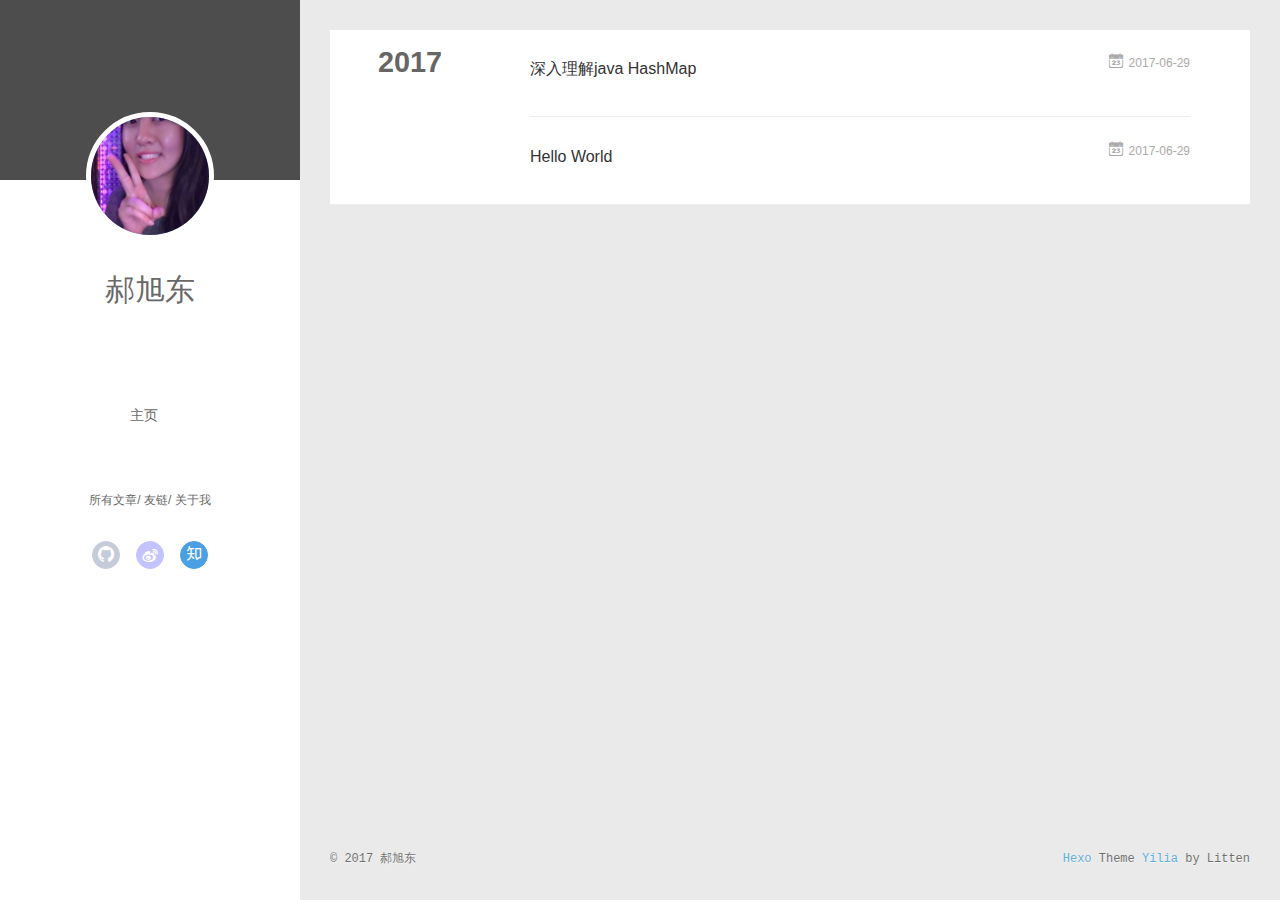
==== commit 536976a2: "Site updated: 2017-06-29 19:51:25" ====
--- a/archives/index.html
+++ b/archives/index.html
@@ -79,8 +79,6 @@
 					<a class="weibo" target="_blank" href="http://weibo.com/haoxd1116" title="weibo"><i class="icon-weibo"></i></a>
 		        
 					<a class="zhihu" target="_blank" href="https://www.zhihu.com/people/hao-xu-dong-68-38/pins" title="zhihu"><i class="icon-zhihu"></i></a>
-		        
-					<a class="qq" target="_blank" href="https://user.qzone.qq.com/786436534/infocenter" title="qq"><i class="icon-qq"></i></a>
 		        
 			</div>
 		</nav>
@@ -118,8 +116,6 @@
 						<a class="weibo" target="_blank" href="http://weibo.com/haoxd1116" title="weibo"><i class="icon-weibo"></i></a>
 			        
 						<a class="zhihu" target="_blank" href="https://www.zhihu.com/people/hao-xu-dong-68-38/pins" title="zhihu"><i class="icon-zhihu"></i></a>
-			        
-						<a class="qq" target="_blank" href="https://user.qzone.qq.com/786436534/infocenter" title="qq"><i class="icon-qq"></i></a>
 			        
 				</div>
 			</nav>
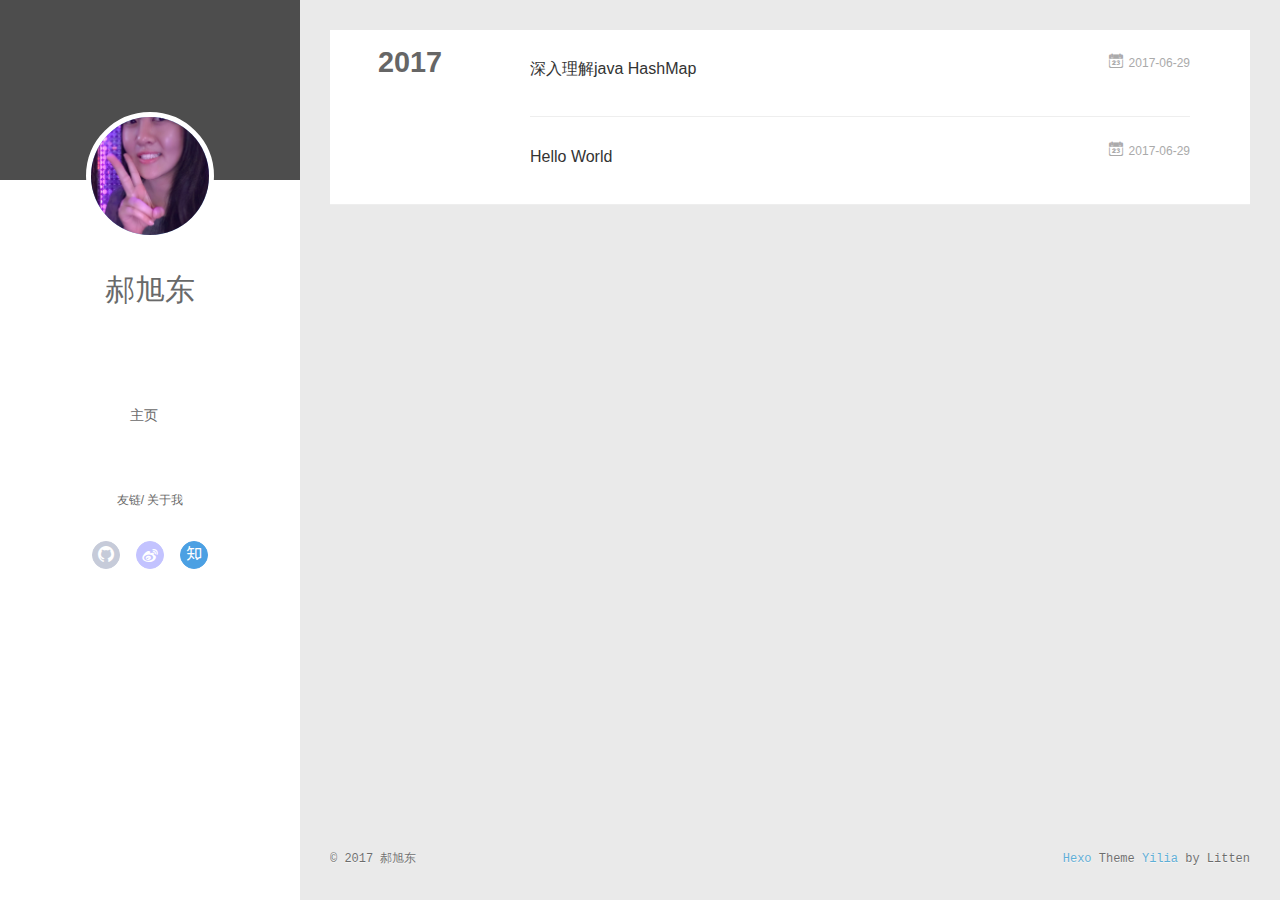
==== commit 0e142806: "Site updated: 2017-06-29 19:54:56" ====
--- a/archives/index.html
+++ b/archives/index.html
@@ -58,10 +58,6 @@
 		</nav>
 		<nav class="header-smart-menu">
     		
-    			
-    			<a q-on="click: openSlider(e, 'innerArchive')" href="javascript:void(0)">所有文章</a>
-    			
-            
     			
     			<a q-on="click: openSlider(e, 'friends')" href="javascript:void(0)">友链</a>
     			
@@ -237,7 +233,7 @@
 		isCategory: false,
 		open_in_new: false,
 		root: "/",
-		innerArchive: true,
+		innerArchive: false,
 		showTags: false
 	}
 </script>
@@ -262,85 +258,22 @@
       
       
     
-      
-      
-      
-    
     
 
     <ul style="width: 70%">
     
     
       
-      <li style="width: 33.333333333333336%" q-on="click: openSlider(e, 'innerArchive')"><a href="javascript:void(0)" q-class="active:innerArchive">所有文章</a></li>
+      <li style="width: 50%" q-on="click: openSlider(e, 'friends')"><a href="javascript:void(0)" q-class="active:friends">友链</a></li>
       
         
       
-      <li style="width: 33.333333333333336%" q-on="click: openSlider(e, 'friends')"><a href="javascript:void(0)" q-class="active:friends">友链</a></li>
-      
-        
-      
-      <li style="width: 33.333333333333336%" q-on="click: openSlider(e, 'aboutme')"><a href="javascript:void(0)" q-class="active:aboutme">关于我</a></li>
+      <li style="width: 50%" q-on="click: openSlider(e, 'aboutme')"><a href="javascript:void(0)" q-class="active:aboutme">关于我</a></li>
       
         
     </ul>
   </div>
   <div class="tools-wrap">
-    
-    	<section class="tools-section tools-section-all" q-show="innerArchive">
-        <div class="search-wrap">
-          <input class="search-ipt" q-model="search" type="text" placeholder="find something…">
-          <i class="icon-search icon" q-show="search|isEmptyStr"></i>
-          <i class="icon-close icon" q-show="search|isNotEmptyStr" q-on="click:clearChose(e)"></i>
-        </div>
-        <div class="widget tagcloud search-tag">
-          <p class="search-tag-wording">tag:</p>
-          <label class="search-switch">
-            <input type="checkbox" q-on="click:toggleTag(e)" q-attr="checked:showTags">
-          </label>
-          <ul class="article-tag-list" q-show="showTags">
-            
-            <div class="clearfix"></div>
-          </ul>
-        </div>
-        <ul class="search-ul">
-          <p q-show="jsonFail" style="padding: 20px; font-size: 12px;">
-            缺失模块。<br/>1、请确保node版本大于6.2<br/>2、在博客根目录（注意不是yilia根目录）执行以下命令：<br/> npm i hexo-generator-json-content --save<br/><br/>
-            3、在根目录_config.yml里添加配置：
-<pre style="font-size: 12px;" q-show="jsonFail">
-  jsonContent:
-    meta: false
-    pages: false
-    posts:
-      title: true
-      date: true
-      path: true
-      text: false
-      raw: false
-      content: false
-      slug: false
-      updated: false
-      comments: false
-      link: false
-      permalink: false
-      excerpt: false
-      categories: false
-      tags: true
-</pre>
-          </p>
-          <li class="search-li" q-repeat="items" q-show="isShow">
-            <a q-attr="href:path|urlformat" class="search-title"><i class="icon-quo-left icon"></i><span q-text="title"></span></a>
-            <p class="search-time">
-              <i class="icon-calendar icon"></i>
-              <span q-text="date|dateformat"></span>
-            </p>
-            <p class="search-tag">
-              <i class="icon-price-tags icon"></i>
-              <span q-repeat="tags" q-on="click:choseTag(e, name)" q-text="name|tagformat"></span>
-            </p>
-          </li>
-        </ul>
-    	</section>
     
 
     
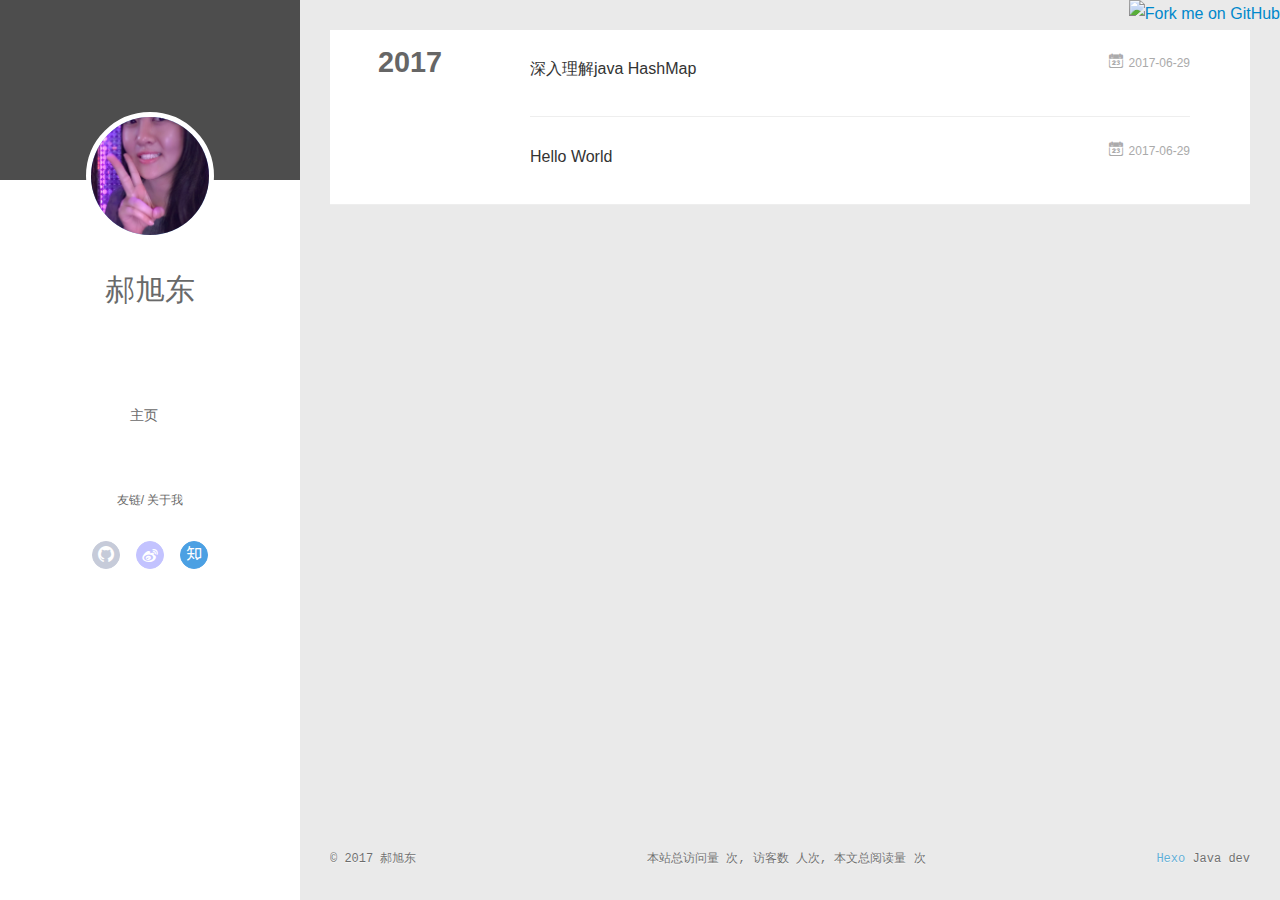
==== commit 6c4da13e: "Site updated: 2017-06-29 22:10:40" ====
--- a/archives/index.html
+++ b/archives/index.html
@@ -217,11 +217,16 @@
     		&copy; 2017 郝旭东
     	</div>
       	<div class="footer-right">
-      		<a href="http://hexo.io/" target="_blank">Hexo</a>  Theme <a href="https://github.com/litten/hexo-theme-yilia" target="_blank">Yilia</a> by Litten
+      		<a href="http://hexo.io/" target="_blank">Hexo</a>  Java  dev
       	</div>
     </div>
   </div>
+  <p class="copyright">
+  本站总访问量 <span id="busuanzi_value_site_pv"></span> 次, 访客数 <span id="busuanzi_value_site_uv"></span> 人次, 本文总阅读量 <span id="busuanzi_value_page_pv"></span> 次
+  </p>
 </footer>
+<a href="https://github.com/haoxd"><img style="position: absolute; top: 0; right: 0; border: 0;" src="https://camo.githubusercontent.com/365986a132ccd6a44c23a9169022c0b5c890c387/68747470733a2f2f73332e616d617a6f6e6177732e636f6d2f6769746875622f726962626f6e732f666f726b6d655f72696768745f7265645f6161303030302e706e67" alt="Fork me on GitHub" data-canonical-src="https://s3.amazonaws.com/github/ribbons/forkme_right_red_aa0000.png"></a>
+<script async src="//dn-lbstatics.qbox.me/busuanzi/2.3/busuanzi.pure.mini.js"></script>
     </div>
     <script>
 	var yiliaConfig = {
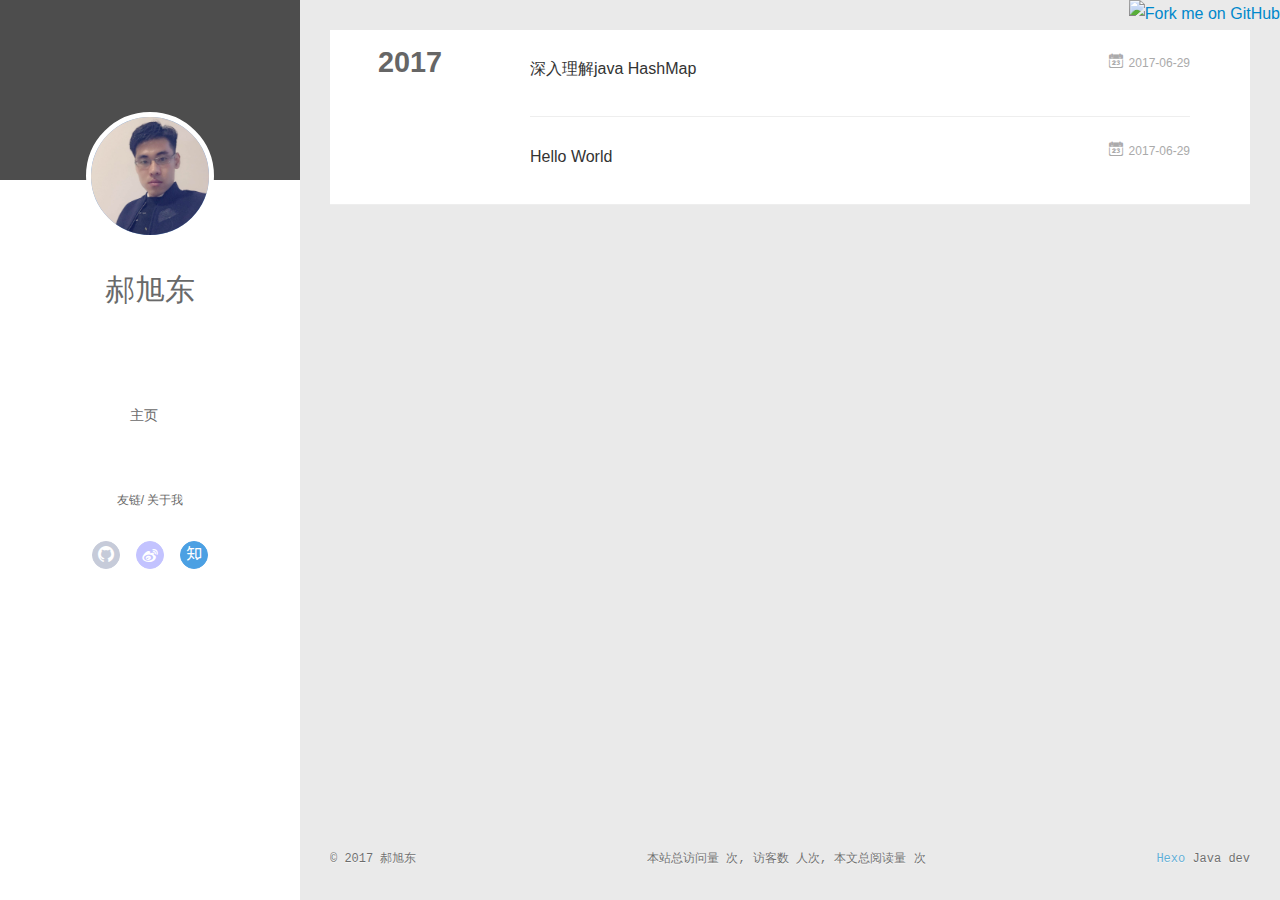
==== commit 8acac6a9: "Site updated: 2017-06-29 23:02:05" ====
--- a/archives/index.html
+++ b/archives/index.html
@@ -18,7 +18,7 @@
     <link rel="alternative" href="/atom.xml" title="我就是我不一样的烟火" type="application/atom+xml">
   
   
-    <link rel="icon" href="/img/img/ico.jpg">
+    <link rel="icon" href="/img/img/ico1.jpg">
   
   <link rel="stylesheet" type="text/css" href="/./main.b3331d.css">
   <style type="text/css">
--- a/main.b3331d.css
+++ b/main.b3331d.css
@@ -1,3 +1 @@
-.clearfix:after,.clearfix:before{content:"";display:table}
-.clearfix:after{clear:both}.left-col.show{box-shadow:0 0 6px 0 rgba(0,0,0,.75)}
-.mid-col,.mid-col.show .article,.tools-col,.tools-col .tools-section .search-tag.tagcloud .article-tag-list,.tools-col .tools-section .search-ul .search-tag span:hover,.tools-col .tools-section .search-ul .search-time span:hover,.tools-col .tools-section .search-ul .search-title:hover,.tools-col .tools-section .search-wrap .icon{transition:all .2s ease-in;-ms-transition:all .2s ease-in}@-webkit-keyframes leftIn{0%,60%,75%,90%,to{-webkit-animation-timing-function:cubic-bezier(.215,.61,.355,1);animation-timing-function:cubic-bezier(.215,.61,.355,1)}0%{-webkit-transform:translateZ(0);transform:translateZ(0)}60%{-webkit-transform:translate3d(358px,0,0);transform:translate3d(358px,0,0)}75%{-webkit-transform:translate3d(323px,0,0);transform:translate3d(323px,0,0)}90%{-webkit-transform:translate3d(338px,0,0);transform:translate3d(338px,0,0)}to{-webkit-transform:translate3d(333px,0,0);transform:translate3d(333px,0,0)}}@keyframes leftIn{0%,60%,75%,90%,to{-webkit-animation-timing-function:cubic-bezier(.215,.61,.355,1);animation-timing-function:cubic-bezier(.215,.61,.355,1)}0%{-webkit-transform:translateZ(0);transform:translateZ(0)}60%{-webkit-transform:translate3d(358px,0,0);transform:translate3d(358px,0,0)}75%{-webkit-transform:translate3d(323px,0,0);transform:translate3d(323px,0,0)}90%{-webkit-transform:translate3d(338px,0,0);transform:translate3d(338px,0,0)}to{-webkit-transform:translate3d(333px,0,0);transform:translate3d(333px,0,0)}}.mid-col.show{-webkit-animation-duration:.8s;animation-duration:.8s;-webkit-animation-fill-mode:both;animation-fill-mode:both;-webkit-animation-name:leftIn;animation-name:leftIn}@-webkit-keyframes leftOut{0%,60%,75%,90%,to{-webkit-animation-timing-function:cubic-bezier(.215,.61,.355,1);animation-timing-function:cubic-bezier(.215,.61,.355,1)}0%{-webkit-transform:translate3d(333px,0,0);transform:translate3d(333px,0,0)}60%{-webkit-transform:translate3d(-25px,0,0);transform:translate3d(-25px,0,0)}75%{-webkit-transform:translate3d(10px,0,0);transform:translate3d(10px,0,0)}90%{-webkit-transform:translate3d(-5px,0,0);transform:translate3d(-5px,0,0)}to{-webkit-transform:translateZ(0);transform:translateZ(0)}}@keyframes leftOut{0%,60%,75%,90%,to{-webkit-animation-timing-function:cubic-bezier(.215,.61,.355,1);animation-timing-function:cubic-bezier(.215,.61,.355,1)}0%{-webkit-transform:translate3d(333px,0,0);transform:translate3d(333px,0,0)}60%{-webkit-transform:translate3d(-25px,0,0);transform:translate3d(-25px,0,0)}75%{-webkit-transform:translate3d(10px,0,0);transform:translate3d(10px,0,0)}90%{-webkit-transform:translate3d(-5px,0,0);transform:translate3d(-5px,0,0)}to{-webkit-transform:translateZ(0);transform:translateZ(0)}}.mid-col.hide{-webkit-animation-duration:.8s;animation-duration:.8s;-webkit-animation-name:leftOut;animation-name:leftOut}@-webkit-keyframes smallLeftIn{0%,60%,75%,90%,to{-webkit-animation-timing-function:cubic-bezier(.215,.61,.355,1);animation-timing-function:cubic-bezier(.215,.61,.355,1)}0%{-webkit-transform:translateZ(0);transform:translateZ(0)}60%{-webkit-transform:translate3d(325px,0,0);transform:translate3d(325px,0,0)}75%{-webkit-transform:translate3d(290px,0,0);transform:translate3d(290px,0,0)}90%{-webkit-transform:translate3d(305px,0,0);transform:translate3d(305px,0,0)}to{-webkit-transform:translate3d(300px,0,0);transform:translate3d(300px,0,0)}}@keyframes smallLeftIn{0%,60%,75%,90%,to{-webkit-animation-timing-function:cubic-bezier(.215,.61,.355,1);animation-timing-function:cubic-bezier(.215,.61,.355,1)}0%{-webkit-transform:translateZ(0);transform:translateZ(0)}60%{-webkit-transform:translate3d(325px,0,0);transform:translate3d(325px,0,0)}75%{-webkit-transform:translate3d(290px,0,0);transform:translate3d(290px,0,0)}90%{-webkit-transform:translate3d(305px,0,0);transform:translate3d(305px,0,0)}to{-webkit-transform:translate3d(300px,0,0);transform:translate3d(300px,0,0)}}.tools-col.show{-webkit-animation-duration:.8s;animation-duration:.8s;-webkit-animation-fill-mode:both;animation-fill-mode:both;-webkit-animation-name:smallLeftIn;animation-name:smallLeftIn}@-webkit-keyframes smallleftOut{0%,60%,75%,90%,to{-webkit-animation-timing-function:cubic-bezier(.215,.61,.355,1);animation-timing-function:cubic-bezier(.215,.61,.355,1)}0%{-webkit-transform:translate3d(333px,0,0);transform:translate3d(333px,0,0)}60%{-webkit-transform:translate3d(-25px,0,0);transform:translate3d(-25px,0,0)}75%{-webkit-transform:translate3d(10px,0,0);transform:translate3d(10px,0,0)}90%{-webkit-transform:translate3d(-5px,0,0);transform:translate3d(-5px,0,0)}to{-webkit-transform:translateZ(0);transform:translateZ(0)}}@keyframes smallleftOut{0%,60%,75%,90%,to{-webkit-animation-timing-function:cubic-bezier(.215,.61,.355,1);animation-timing-function:cubic-bezier(.215,.61,.355,1)}0%{-webkit-transform:translate3d(333px,0,0);transform:translate3d(333px,0,0)}60%{-webkit-transform:translate3d(-25px,0,0);transform:translate3d(-25px,0,0)}75%{-webkit-transform:translate3d(10px,0,0);transform:translate3d(10px,0,0)}90%{-webkit-transform:translate3d(-5px,0,0);transform:translate3d(-5px,0,0)}to{-webkit-transform:translateZ(0);transform:translateZ(0)}}.tools-col.hide{-webkit-animation-duration:.8s;animation-duration:.8s;-webkit-animation-fill-mode:both;animation-fill-mode:both;-webkit-animation-name:smallleftOut;animation-name:smallleftOut}html{-ms-text-size-adjust:100%;-webkit-text-size-adjust:100%;-webkit-tap-highlight-color:transparent;height:100%}body{margin:0;font-size:14px;font-family:Helvetica Neue,Helvetica,STHeiTi,Arial,sans-serif;line-height:1.5;color:#333;background-color:#fff;min-height:100%}article,aside,details,figcaption,figure,footer,header,hgroup,main,menu,nav,section,summary{display:block}audio,canvas,progress,video{display:inline-block}audio:not([controls]){display:none;height:0}progress{vertical-align:baseline}[hidden],template{display:none}a{background:transparent;text-decoration:none;color:#08c}a:active{outline:0}abbr[title]{border-bottom:1px dotted}b,strong{font-weight:700}dfn{font-style:italic}mark{background:#ff0;color:#000}small{font-size:80%}sub,sup{font-size:75%;line-height:0;position:relative;vertical-align:baseline}sup{top:-.5em}sub{bottom:-.25em}img{border:0;vertical-align:middle;max-width:100%}svg:not(:root){overflow:hidden}pre{overflow:auto;white-space:pre;white-space:pre-wrap;word-wrap:break-word}code,kbd,pre,samp{font-family:monospace,monospace;font-size:1em}button,input,optgroup,select,textarea{color:inherit;font:inherit;margin:0;vertical-align:middle}button,input,select{overflow:visible}button,select{text-transform:none}button,html input[type=button],input[type=reset],input[type=submit]{-webkit-appearance:button;cursor:pointer}[disabled]{cursor:default}button::-moz-focus-inner,input::-moz-focus-inner{border:0;padding:0}input{line-height:normal}input[type=checkbox],input[type=radio]{box-sizing:border-box;padding:0}input[type=number]::-webkit-inner-spin-button,input[type=number]::-webkit-outer-spin-button{height:auto}input[type=search]{-webkit-appearance:textfield;box-sizing:border-box}input[type=search]::-webkit-search-cancel-button,input[type=search]::-webkit-search-decoration{-webkit-appearance:none}fieldset{border:1px solid silver;margin:0 2px;padding:.35em .625em .75em}legend{border:0;padding:0}textarea{overflow:auto;resize:vertical;vertical-align:top}optgroup{font-weight:700}button,input,select,textarea{outline:0}input,textarea{-webkit-user-modify:read-write-plaintext-only}input::-ms-clear,input::-ms-reveal{display:none}input::-moz-placeholder,textarea::-moz-placeholder{color:#999}input:-ms-input-placeholder,textarea:-ms-input-placeholder{color:#999}input::-webkit-input-placeholder,textarea::-webkit-input-placeholder{color:#999}.placeholder{color:#999}table{border-collapse:collapse;border-spacing:0}td,th{padding:0}blockquote,figure,form,h1,h2,h3,h4,h5,h6,p{margin:0}dd,dl,li,ol,ul{margin:0;padding:0}ol,ul{list-style:none outside none}h1,h2,h3{line-height:2;font-weight:400}h1{font-size:18px}h2{font-size:16px}h3{font-size:14px}i{font-style:normal}*{box-sizing:border-box}@font-face{font-family:iconfont;src:url(./fonts/iconfont.3a9902.eot);src:url(./fonts/iconfont.3a9902.eot#iefix) format("embedded-opentype"),url(./fonts/iconfont.6e162c.woff) format("woff"),url(./fonts/iconfont.d0da7e.ttf) format("truetype"),url(./fonts/iconfont.9abe9f.svg#iconfont) format("svg")}[class*=" icon-"],[class^=icon-]{font-family:iconfont!important;speak:none;font-size:16px;font-style:normal;font-weight:400;font-variant:normal;text-transform:none;line-height:1;-webkit-font-smoothing:antialiased;-moz-osx-font-smoothing:grayscale}.icon-twitter:before{content:"\E600"}.icon-facebook:before{content:"\E601"}.icon-clock:before{content:"\E602"}.icon-mail:before{content:"\E609"}.icon-link:before{content:"\E6AB"}.icon-search:before{content:"\E65B"}.icon-smile:before{content:"\E64A"}.icon-roundrightfill:before{content:"\E65A"}.icon-list:before{content:"\E682"}.icon-book:before{content:"\E6FE"}.icon-home:before{content:"\E6BB"}.icon-share:before{content:"\E618"}.icon-back:before{content:"\E625"}.icon-qq:before{content:"\E62D"}.icon-weibo:before{content:"\E619"}.icon-segmentfault:before{content:"\E603"}.icon-sort:before{content:"\E700"}.icon-jianshu:before{content:"\E613"}.icon-circle-left:before{content:"\E71F"}.icon-circle-right:before{content:"\E720"}.icon-loading:before{content:"\E614"}.icon-acfun:before{content:"\E604"}.icon-close:before{content:"\E60C"}.icon-tumblr:before{content:"\E6B0"}.icon-calendar:before{content:"\E667"}.icon-rss:before{content:"\E877"}.icon-price-tags:before{content:"\E6F9"}.icon-quo-right:before{content:"\E7F6"}.icon-back1:before{content:"\E64E"}.icon-github:before{content:"\E735"}.icon-film:before{content:"\E7B7"}.icon-weixin:before{content:"\E61F"}.icon-qzone:before{content:"\E680"}.icon-douban:before{content:"\E64C"}.icon-roundleftfill:before{content:"\E799"}.icon-tuding:before{content:"\E651"}.icon-zhihu:before{content:"\E61B"}.icon-linkedin:before{content:"\E6D4"}.icon-google:before{content:"\E635"}.icon-bilibili:before{content:"\E622"}body,button,input,select,textarea{color:#1a1a1a;font-family:lucida grande,lucida sans unicode,lucida,helvetica,Hiragino Sans GB,Microsoft YaHei,WenQuanYi Micro Hei,sans-serif;font-size:16px;font-size:1rem;line-height:1.75}body{overflow-y:hidden;background:#eaeaea}#container,body,html{height:100%;overflow-x:hidden;overflow-y:auto}#mobile-nav{display:none}#container{position:relative;min-height:100%}#container .anm-canvas{display:none}#container.show .anm-canvas{display:block;position:fixed}.body-wrap{margin-bottom:80px}.mid-col{position:absolute;right:0;min-height:100%;background:#eaeaea;left:300px;width:auto}.mid-col.show{background:none;opacity:.9}.mid-col.show .article{background:hsla(0,0%,100%,.3)}.left-col{background:#fff;width:300px;position:fixed;opacity:1;transition:all .2s ease-in;height:100%;z-index:999}.left-col .overlay{width:100%;height:180px;position:absolute}.left-col .intrude-less{width:76%;text-align:center;margin:112px auto 0}.left-col #header{width:100%;height:300px;position:relative;border-bottom:1px solid color-border}.left-col #header a{color:#696969}.left-col #header a:hover{color:#b0a0aa}.left-col #header .header-subtitle{text-align:center;color:#999;font-size:14px;line-height:25px;overflow:hidden;text-overflow:ellipsis;display:-webkit-box;-webkit-line-clamp:2;-webkit-box-orient:vertical}.left-col #header .header-menu{font-weight:300;line-height:31px;text-transform:uppercase;float:none;min-height:150px;margin-left:-12px;text-align:center;display:-webkit-box;-webkit-box-orient:horizontal;-webkit-box-pack:center;-webkit-box-align:center}.left-col #header .header-menu li{cursor:default}.left-col #header .header-menu li a{font-size:14px;min-width:300px}.left-col #header .header-smart-menu{font-size:12px;margin-bottom:20px}.left-col #header .header-smart-menu a:after{content:"/"}.left-col #header .header-smart-menu a:last-child:after{content:""}.left-col #header .profilepic{display:block;border:5px solid #fff;border-radius:300px;width:128px;height:128px;margin:0 auto;position:relative;overflow:hidden;background:#88acdb;-webkit-transition:all .2s ease-in;display:-webkit-box;-webkit-box-orient:horizontal;-webkit-box-pack:center;-webkit-box-align:center;text-align:center}.left-col #header .profilepic img{border-radius:300px;opacity:1;-webkit-transition:all .2s ease-in}.left-col #header .profilepic img.show{width:100%;height:100%;opacity:1}.left-col #header .header-author{text-align:center;margin:.67em 0;font-family:Roboto,serif;font-size:30px;transition:.3s}::-webkit-scrollbar{width:10px;height:10px}::-webkit-scrollbar-button{width:0;height:0}::-webkit-scrollbar-button:end:decrement,::-webkit-scrollbar-button:start:increment{display:none}::-webkit-scrollbar-corner{display:block}::-webkit-scrollbar-thumb{border-radius:8px;background-color:rgba(0,0,0,.2)}::-webkit-scrollbar-thumb:hover{border-radius:8px;background-color:rgba(0,0,0,.5)}::-webkit-scrollbar-thumb,::-webkit-scrollbar-track{border-right:1px solid transparent;border-left:1px solid transparent}::-webkit-scrollbar-track:hover{background-color:rgba(0,0,0,.15)}::-webkit-scrollbar-button:start{width:10px;height:10px;background:url(./img/scrollbar_arrow.png) no-repeat 0 0}::-webkit-scrollbar-button:start:hover{background:url(./img/scrollbar_arrow.png) no-repeat -15px 0}::-webkit-scrollbar-button:start:active{background:url(./img/scrollbar_arrow.png) no-repeat -30px 0}::-webkit-scrollbar-button:end{width:10px;height:10px;background:url(./img/scrollbar_arrow.png) no-repeat 0 -18px}::-webkit-scrollbar-button:end:hover{background:url(./img/scrollbar_arrow.png) no-repeat -15px -18px}::-webkit-scrollbar-button:end:active{background:url(./img/scrollbar_arrow.png) no-repeat -30px -18px}.article-entry .highlight,.article-entry pre{background:#272822;margin:10px 0;padding:10px;overflow:auto;color:#fff;font-size:.9em;line-height:22.400000000000002px}.article-entry .gist .gist-file .gist-data .line-numbers,.article-entry .highlight .gutter pre,.article-entry .highlight .gutter pre .line{color:#666}.article-entry code,.article-entry pre{font-family:Source Code Pro,Consolas,Monaco,Menlo,monospace}.article-entry code{background:#eee;padding:0 .3em;border:none}.article-entry pre code{background:none;text-shadow:none;padding:0;color:#fff}.article-entry .highlight{border-radius:4px}.article-entry .highlight pre{border:none;margin:0;padding:0}.article-entry .highlight table{margin:0;width:auto}.article-entry .highlight td{border:none;padding:0}.article-entry .highlight figcaption{color:highlight-comment;line-height:1em;margin-bottom:1em}.article-entry .highlight figcaption:after,.article-entry .highlight figcaption:before{content:"";display:table}.article-entry .highlight figcaption:after{clear:both}.article-entry .highlight figcaption a{float:right}.article-entry .highlight .gutter pre{text-align:right;padding-right:20px}.article-entry .highlight .gutter pre .line{text-shadow:none}.article-entry .highlight .line{color:#fff;min-height:19px}.article-entry .gist{margin:0 -20px;border-style:solid;border-color:#ddd;border-width:1px 0;background:#272822;padding:15px 20px 15px 0}.article-entry .gist .gist-file{border:none;font-family:Source Code Pro,Consolas,Monaco,Menlo,monospace;margin:0}.article-entry .gist .gist-file .gist-data{background:none;border:none}.article-entry .gist .gist-file .gist-data .line-numbers{background:none;border:none;padding:0 20px 0 0}.article-entry .gist .gist-file .gist-data .line-data{padding:0!important}.article-entry .gist .gist-file .highlight{margin:0;padding:0;border:none}.article-entry .gist .gist-file .gist-meta{background:#272822;color:highlight-comment;font:.85em Helvetica Neue,Helvetica,Arial,sans-serif;text-shadow:0 0;padding:0;margin-top:1em;margin-left:20px}.article-entry .gist .gist-file .gist-meta a{color:#258fb8;font-weight:400}.article-entry .gist .gist-file .gist-meta a:hover{text-decoration:underline}pre .comment{color:#75715e}pre .class .params,pre .function .keyword,pre .keyword{color:#66d9ef}pre .css .value,pre .doctype,pre .function,pre .params,pre .tag{color:#fff}pre .at_rule,pre .at_rule .keyword,pre .css~* .tag,pre .preprocessor,pre .preprocessor .keyword,pre .title{color:#f92672}pre .attribute,pre .built_in,pre .class,pre .css~* .class,pre .function .title{color:#a6e22e}pre .string,pre .value{color:#e6db74}pre .number{color:#7163d7}pre .css~* .id,pre .id{color:#fd971f}#header .tagcloud a{color:#fff}.tagcloud a{display:inline-block;text-decoration:none;font-weight:400;font-size:10px;color:#fff;height:18px;line-height:18px;float:left;padding:0 5px 0 10px;position:relative;border-radius:0 5px 5px 0;margin:5px 9px 5px 8px;font-family:Menlo,Monaco,Andale Mono,lucida console,Courier New,monospace}.tagcloud a:hover{opacity:.8}.tagcloud a:before{content:" ";width:0;height:0;position:absolute;top:0;left:-18px;border:9px solid transparent}.tagcloud a:after{content:" ";width:4px;height:4px;background-color:#fff;border-radius:4px;box-shadow:0 0 0 1px rgba(0,0,0,.3);position:absolute;top:7px;left:2px}.tagcloud a.color1{background:#ff945c}.tagcloud a.color1:before{border-right-color:#ff945c}.tagcloud a.color2{background:#cc8167}.tagcloud a.color2:before{border-right-color:#cc8167}.tagcloud a.color3{background:#ba8f6c}.tagcloud a.color3:before{border-right-color:#ba8f6c}.tagcloud a.color4{background:#94635c}.tagcloud a.color4:before{border-right-color:#94635c}.tagcloud a.color5{background:#7b5d5f}.tagcloud a.color5:before{border-right-color:#7b5d5f}.article-tag-list .article-tag-list-item{float:left}.article-pop-out .icon-tuding{color:#999;float:left;margin-right:10px;margin-top:6px}.article-category,.article-category .article-tag-list,.article-tag,.article-tag .article-tag-list{float:left}.article-category .icon,.article-tag .icon{color:#999;float:left;margin-right:10px;margin-top:6px}.article-pop-out{float:left}.archive-article-date{color:#999;margin-right:7.6923%;float:right}.archive-article-date .icon{margin:5px 5px 5px 0}.glass{background-color:rgba(54,70,93,.9);z-index:998;transition:opacity .15s;width:100%;height:100%;display:none}.glass,.tagcloud-ctn{left:0;opacity:1;bottom:0;position:fixed;right:0;top:0}.tagcloud-ctn{z-index:90120;background-size:100% 100%}.tagcloud-ctn .tagcloud-global{position:fixed;top:50%;left:50%;margin-top:-115px;margin-left:-315px;width:630px}.tagcloud-ctn .tagcloud-global a{width:80px;height:80px;border-radius:50%;background:#f2992e;color:#fff;display:block;float:left;line-height:80px;text-align:center}.tagcloud-ctn .tagcloud-global .tab-post-types .tab-post-type:first-child .post-type-icon{background:#f2992e}.tagcloud-ctn .tagcloud-global .tab-post-types .tab-post-type:nth-child(2) .post-type-icon{background:#56bc8a}.tagcloud-ctn .tagcloud-global .tab-post-types .tab-post-type:nth-child(3) .post-type-icon{background:#4aa8d8}.tagcloud-ctn .tagcloud-global .tab-post-types .tab-post-type:nth-child(4) .post-type-icon{background:#a77dc2}.tagcloud-ctn .tagcloud-global .tab-post-types .tab-post-type:nth-child(5) .post-type-icon{background:#dd765d}#header .header-nav{width:100%;position:absolute;transition:-webkit-transform .3s ease-in;transition:transform .3s ease-in;transition:transform .3s ease-in,-webkit-transform .3s ease-in}#header .header-nav .social{margin-top:10px;text-align:center;display:-webkit-box;display:-ms-flexbox;display:flex;-ms-flex-wrap:wrap;flex-wrap:wrap;-webkit-box-pack:center;-ms-flex-pack:center;justify-content:center}#header .header-nav .social a{border-radius:50%;display:-moz-inline-stack;display:inline-block;vertical-align:middle;*vertical-align:auto;zoom:1;*display:inline;margin:0 8px 15px;transition:.3s;text-align:center;color:#fff;opacity:.7;width:28px;height:28px;line-height:26px}#header .header-nav .social a:hover{opacity:1}#header .header-nav .social a.weibo{background:#aaf;border:1px solid #aaf}#header .header-nav .social a.weibo:hover{border:1px solid #aaf}#header .header-nav .social a.segmentfault{background:#009a61;border:1px solid #009a61}#header .header-nav .social a.segmentfault:hover{border:1px solid #009a61}#header .header-nav .social a.rss{background:#ef7522;border:1px solid #ef7522}#header .header-nav .social a.rss:hover{border:1px solid #cf5d0f}#header .header-nav .social a.github{background:#afb6ca;border:1px solid #afb6ca}#header .header-nav .social a.github:hover{border:1px solid #909ab6}#header .header-nav .social a.facebook{background:#3b5998;border:1px solid #3b5998}#header .header-nav .social a.facebook:hover{border:1px solid #2d4373}#header .header-nav .social a.google{background:#c83d20;border:1px solid #c83d20}#header .header-nav .social a.google:hover{border:1px solid #9c3019}#header .header-nav .social a.twitter{background:#55cff8;border:1px solid #55cff8}#header .header-nav .social a.twitter:hover{border:1px solid #24c1f6}#header .header-nav .social a.linkedin{background:#005a87;border:1px solid #005a87}#header .header-nav .social a.linkedin:hover{border:1px solid #006b98}#header .header-nav .social a.acfun{background:#fd4c5d;border:1px solid #fd4c5d}#header .header-nav .social a.acfun:hover{border:1px solid #fd4c5d}#header .header-nav .social a.bilibili{background:#e15280;border:1px solid #e15280}#header .header-nav .social a.bilibili:hover{border:1px solid #e15280}#header .header-nav .social a.zhihu{background:#0078d8;border:1px solid #0078d8}#header .header-nav .social a.zhihu:hover{border:1px solid #0078d8}#header .header-nav .social a.douban{background:#06c611;border:1px solid #06c611}#header .header-nav .social a.douban:hover{border:1px solid #06c611}#header .header-nav .social a.mail{background:#005a87;border:1px solid #005a87}#header .header-nav .social a.mail:hover{border:1px solid #006b98}#header .header-nav .social a.jianshu{background:#ff5722;border:1px solid #ff5722}#header .header-nav .social a.jianshu:hover{border:1px solid #ff5722}#header .header-nav .social a.weixin{background:#4caf50;border:1px solid #4caf50}#header .header-nav .social a.weixin:hover{border:1px solid #4caf50}#header .header-nav .social a.qq{background:#34baad;border:1px solid #34baad}#header .header-nav .social a.qq:hover{border:1px solid #34baad}#page-nav{text-align:center;margin-top:30px}#page-nav .page-number{width:20px;height:25px;background:#4d4d4d;display:inline-block;color:#fff;line-height:25px;font-size:12px;margin:0 5px 30px;border-radius:2px}#page-nav .page-number:hover{background:#5e5e5e}#page-nav .current{background:#88acdb;cursor:default}#page-nav .current:hover{background:#88acdb}#page-nav .extend{color:#4d4d4d;margin:0 27px;opacity:1}#page-nav .extend:hover{color:#5e5e5e}#page-nav:hover .extend{opacity:1}.archives-wrap{position:relative;margin:0 30px;padding-right:60px;border-bottom:1px solid #eee;background:#fff}.archives-wrap:first-child{margin-top:30px}.archives-wrap:last-child{margin-bottom:80px}.archives-wrap .archive-year-wrap{line-height:35px;width:200px;position:absolute;padding-top:15px;font-size:1.8em;z-index:1}.archives-wrap .archive-year-wrap a{color:#666;font-weight:700;padding-left:48px}.archives{position:relative}.archives .article-info{border:none}.archives .archive-article{margin-left:200px;padding:20px 0;border-bottom:1px solid #eee;border-top:1px solid #fff;position:relative}.archives .archive-article:first-child{border-top:none}.archives .archive-article:last-child{border-bottom:none}.archives .archive-article-title{font-size:16px;color:#333;transition:color .3s}.archives .archive-article-title:hover{color:#657b83}.archives .archive-article-title span{display:block;color:#a8a8a8;font-size:12px;line-height:14px;height:7px;padding-left:2px}.archives .archive-article-title span:before{display:inline-block;content:"\201C";font-family:serif;font-size:30px;float:left;margin:4px 4px 0 -12px;color:#c8c8c8}.archive-article-inner .icon-clock{margin-right:5px}.archive-article-inner .archive-article-header{position:relative;min-height:36px}.archive-article-inner .article-meta{position:relative;float:right;margin-top:-10px;color:#555;background:none;text-align:right;width:auto}.archive-article-inner .article-meta .article-date time{color:#aaa}.archive-article-inner .article-meta .archive-article-date,.archive-article-inner .article-meta .article-tag-list{margin-right:30px;display:-moz-inline-stack;display:inline-block;vertical-align:middle;zoom:1;color:#666;font-size:14px}.archive-article-inner .article-meta .archive-article-date{cursor:default;font-size:12px;margin-bottom:5px;margin-top:-10px;margin-right:0}.archive-article-inner .article-meta .article-category:before{float:left;margin-top:1px;left:15px}.archive-article-inner .article-meta .article-category .article-category-link{width:auto;max-width:83px;padding-left:10px}.archive-article-inner .article-meta .article-tag-list{margin-top:0}.archive-article-inner .article-meta .article-tag-list:before{left:15px}.archive-article-inner .article-meta .article-tag-list .article-tag-list-item{display:inline-block;width:auto;max-width:83px;padding-left:8px;font-size:12px}.tools-col{width:360px;height:100%;position:fixed;left:0;top:0;z-index:998;padding:0;opacity:0;-webkit-overflow-scrolling:touch;overflow-scrolling:touch}.tools-col.show{opacity:1}.tools-col.hide{z-index:0}.tools-col .tools-nav{display:none}.tools-col .tools-section,.tools-col .tools-wrap{height:100%;color:#e5e5e5;width:360px;overflow:hidden;overflow-y:auto}.tools-col .tools-section ::-webkit-scrollbar,.tools-col .tools-wrap ::-webkit-scrollbar{display:none}.tools-col .tools-section .search-wrap{width:310px;margin:20px 20px 10px;position:relative}.tools-col .tools-section .search-wrap .search-ipt{width:310px;color:#fff;background:none;border:none;border-bottom:2px solid #fff;font-family:Roboto,serif}.tools-col .tools-section .search-wrap .icon{position:absolute;right:0;top:7px;color:#fff;cursor:pointer}.tools-col .tools-section .search-wrap .icon:hover{-webkit-transform:scale(1.2);transform:scale(1.2)}.tools-col .tools-section .search-wrap ::-webkit-input-placeholder{color:#ededed}.tools-col .tools-section .search-tag.tagcloud{text-align:center;position:relative}.tools-col .tools-section .search-tag.tagcloud .search-tag-wording{font-size:12px;float:right;margin:4px 75px 0 0}.tools-col .tools-section .search-tag.tagcloud .search-switch{width:40px;height:25px;display:block}.tools-col .tools-section .search-tag.tagcloud .search-switch input{width:40px;height:14px;position:absolute;top:0;right:30px;z-index:2;border:0;background:0 0;-webkit-appearance:none;outline:0}.tools-col .tools-section .search-tag.tagcloud .search-switch input:before{content:"";width:40px;height:14px;border:1px solid #bdcabc;background-color:#fdfdfd;border-radius:20px;cursor:pointer;display:inline-block;position:relative;vertical-align:middle;box-sizing:content-box;box-shadow:inset 0 0 0 0 #dfdfdf;transition:border .4s,box-shadow .4s;background-clip:content-box}.tools-col .tools-section .search-tag.tagcloud .search-switch input:checked:before{border-color:#64bd63;box-shadow:inset 0 0 0 .16rem #64bd63;background-color:#64bd63;transition:border .4s,box-shadow .4s,background-color 1.2s}.tools-col .tools-section .search-tag.tagcloud .search-switch input:checked:after{left:27px;background:#fff}.tools-col .tools-section .search-tag.tagcloud .search-switch input:after{content:"";width:14px;height:14px;position:absolute;top:16px;left:2px;-webkit-transform:translateY(-50%);border-radius:100%;background-color:#91c0f1;box-shadow:0 1px 1px rgba(0,0,0,.4);transition:left .2s;cursor:pointer}.tools-col .tools-section .search-tag.tagcloud .article-tag-list{display:none;margin:15px 10px 0;padding:10px;background:hsla(0,0%,100%,.2)}.tools-col .tools-section .search-tag.tagcloud .article-tag-list.show{display:block}.tools-col .tools-section .search-tag.tagcloud .a{float:none}.tools-col .tools-section .search-ul{margin-top:10px;color:rgba(77,77,77,.75);-webkit-overflow-scrolling:touch;overflow-scrolling:touch;overflow-y:auto}.tools-col .tools-section .search-ul .search-li{padding:10px 20px;border-bottom:1px dotted #dcdcdc}.tools-col .tools-section .search-ul .search-li:hover{background:hsla(0,0%,100%,.2)}.tools-col .tools-section .search-ul .search-title{overflow:hidden;white-space:nowrap;text-overflow:ellipsis;display:block;color:#fffff8;text-shadow:1px 1px rgba(77,77,77,.25)}.tools-col .tools-section .search-ul .search-title .icon{margin-right:10px;color:#fffdd8}.tools-col .tools-section .search-ul .search-title:hover{color:#fff}.tools-col .tools-section .search-ul .search-tag,.tools-col .tools-section .search-ul .search-time{font-size:12px;color:#fffdd8;margin-right:10px}.tools-col .tools-section .search-ul .search-tag .icon,.tools-col .tools-section .search-ul .search-time .icon{margin-right:0}.tools-col .tools-section .search-ul .search-tag span,.tools-col .tools-section .search-ul .search-time span{cursor:pointer}.tools-col .tools-section .search-ul .search-tag span:hover,.tools-col .tools-section .search-ul .search-time span:hover{color:#fff}.tools-col .tools-section .search-ul .search-time{float:left}.tools-col .tools-section .search-ul .search-tag span{margin-right:5px}.tools-col .tools-section-friends{padding-top:30px}.tools-col .aboutme-wrap{display:-webkit-box;display:-ms-flexbox;display:flex;-webkit-box-align:center;-ms-flex-align:center;align-items:center;-webkit-box-pack:center;-ms-flex-pack:center;justify-content:center;width:100%;height:100%;color:#fffdd8;text-shadow:1px 1px rgba(77,77,77,.45)}.body-wrap>article{position:relative}@-webkit-keyframes cd-bounce-1{0%{opacity:0;-webkit-transform:scale(1)}60%{opacity:1;-webkit-transform:scale(1.01)}to{-webkit-transform:scale(1)}}@keyframes cd-bounce-1{0%{opacity:0;-webkit-transform:scale(1);transform:scale(1)}60%{opacity:1;-webkit-transform:scale(1.01);transform:scale(1.01)}to{-webkit-transform:scale(1);transform:scale(1)}}.article{margin:30px;position:relative;border:1px solid #ddd;border-top:1px solid #fff;border-bottom:1px solid #fff;background:#fff;transition:all .2s ease-in}.article img{max-width:100%}.article-inner h1.article-title,.article-title{color:#696969;margin-left:0;font-weight:300;line-height:35px;margin-bottom:20px;font-size:26px;transition:color .3s}.article-header{border-left:5px solid #4d4d4d;padding:30px 0 15px 25px;padding-left:7.6923%}.article-meta{width:150px;font-size:14;text-align:right;position:absolute;right:0;top:23px;text-align:center;z-index:1}.article-meta time{color:#aaa}.article-meta time .icon-clock{margin-right:8px;font-size:16px}.article-more-link{margin-top:0;text-align:left;float:right}.article-more-link a{background:#4d4d4d;color:#fff;font-size:12px;padding:5px 8px;line-height:16px;border-radius:2px;transition:background .3s}.article-more-link a:hover{background:#3c3c3c}.article-more-link a.hidden{visibility:hidden}.article-info.info-on-right{margin:10px 0 0;float:right}.article-info-index.article-info{padding-top:20px;margin:30px 7.6923% 0;min-height:72px;border-top:1px solid #ddd}.article-info-post.article-info{padding:0;border:none;margin:-30px 0 20px 7.6923%}.article-inner p{margin:0 0 1.75em}.article-inner{border-color:#d1d1d1}.article-inner h1{font-size:28px;font-size:1.75rem;line-height:1.25;margin-top:2em;margin-bottom:1em}.article-inner h2{font-size:23px;font-size:1.4375rem;line-height:1.2173913043;margin-top:2.4347826087em;margin-bottom:1.2173913043em}.article-inner h3{font-size:19px;font-size:1.1875rem;line-height:1.1052631579;margin-top:2.9473684211em;margin-bottom:1.4736842105em}.article-inner h4,.article-inner h5,.article-inner h6{font-size:16px;font-size:1rem;line-height:1.3125;margin-top:3.5em;margin-bottom:1.75em}.article-inner h4{letter-spacing:.140625em;text-transform:uppercase}.article-inner h6{font-style:italic}.article-inner h1,.article-inner h2,.article-inner h3,.article-inner h4,.article-inner h5,.article-inner h6{font-weight:900}.article-inner h1:first-child,.article-inner h2:first-child,.article-inner h3:first-child,.article-inner h4:first-child,.article-inner h5:first-child,.article-inner h6:first-child{margin-top:0}.article-inner h1:first-child{margin-bottom:10px;display:inline}.article-entry{line-height:1.8em;padding-right:7.6923%;padding-left:7.6923%}.article-entry p{margin-top:10px}.article-entry li code,.article-entry p code{padding:1px 3px;margin:0 3px;background:#ddd;border:1px solid #ccc;font-family:Menlo,Monaco,Andale Mono,lucida console,Courier New,monospace;word-wrap:break-word;font-size:14px}.article-entry blockquote{background:#ddd;border-left:5px solid #ccc;padding:15px 20px;margin-top:10px;border-left:5px solid #657b83;background:#f6f6f6}.article-entry blockquote p{margin-top:0;margin-bottom:0}.article-entry em{font-style:italic}.article-entry ul li:before{content:"";width:6px;height:6px;border:1px solid #999;border-radius:10px;background:#aaa;display:inline-block;margin-right:10px;float:left;margin-top:10px}.article-entry ol{counter-reset:item}.article-entry ol li:before{counter-increment:item;content:counter(item) ".";margin-right:10px}.article-entry ol,.article-entry ul{font-size:14px;margin:10px 0}.article-entry li ol,.article-entry li ul{margin-left:30px}.article-entry li ol li:before,.article-entry li ul li:before{content:"";background:#dedede}.article-entry h1{margin-top:30px}.article-entry h2,.article-entry h3,.article-entry h4,.article-entry h5,.article-entry h6{margin-top:20px;font-weight:700;color:#574c4c;padding-bottom:5px;border-bottom:1px solid #ddd}.article-entry video{max-width:100%}.article-entry strong{font-weight:700}.article-entry .caption{display:block;font-size:.8em;color:#aaa}.article-entry hr{height:0;margin-top:20px;margin-bottom:20px;border-left:0;border-right:0;border-top:1px solid #ddd;border-bottom:1px solid #fff}.article-entry pre{line-height:1.5;margin-top:10px;padding:5px 15px;overflow-x:auto;color:#657b83;border:1px solid #ccc;text-shadow:0 1px #444;font-family:Menlo,Monaco,Andale Mono,lucida console,Courier New,monospace}.article-entry pre code{font-size:14px}.article-entry table{width:100%;border:1px solid #dedede;margin:15px 0;border-collapse:collapse}.article-entry table td,.article-entry table tr{height:35px}.article-entry table thead tr{background:#f8f8f8}.article-entry table tbody tr:hover{background:#efefef}.article-entry table td,.article-entry table th{border:1px solid #dedede;padding:0 10px}.article-entry figure table{border:none;width:auto;margin:0}.article-entry figure table tbody tr:hover{background:none}#article-nav{margin:0 0 20px;padding:0 32px 10px;min-height:30px}#article-nav .article-nav-link-wrap{font-size:14px}#article-nav .article-nav-link-wrap .article-nav-title{display:inline-block;font-size:16px;transition:color .3s}#article-nav .article-nav-link-wrap:hover .article-nav-title,#article-nav .article-nav-link-wrap:hover i{color:#4d4d4d}#article-nav #article-nav-older{float:right}#disqus_thread,#SOHUCS,.cloud-tie-wrapper,.duoshuo{padding:0 30px!important;min-height:20px}#SOHUCS #SOHU_MAIN .module-cmt-list .block-cont-gw{border-bottom:1px dashed #c8c8c8!important}.share-wrap{min-height:20px}.share-btn{float:right;position:relative}.share-icons{display:-webkit-box;display:-ms-flexbox;display:flex;-webkit-box-pack:center;-ms-flex-pack:center;justify-content:center;-webkit-box-align:center;-ms-flex-align:center;align-items:center;-ms-flex-wrap:wrap;flex-wrap:wrap}.share-icons a{border:1px solid #fff;border-radius:50%;display:-moz-inline-stack;display:inline-block;vertical-align:middle;zoom:1;margin:10px;transition:.3s;text-align:center;color:#fff;opacity:.7;width:28px;height:28px;line-height:26px;text-shadow:1px 1px 1px #509eb7}.share-icons a:active{color:#fff}.share-icons a:hover{-webkit-transform:scale(1.2);transform:scale(1.2)}.share-icons a.share-outer{border:none;color:#fff;background:#4d4d4d;text-shadow:none}.page-modal{position:fixed;top:24%;left:50%;z-index:1001;padding:20px;text-align:center;color:#727272;background:#fff;border-radius:4px;box-shadow:0 2px 5px 0 rgba(0,0,0,.16),0 2px 10px 0 rgba(0,0,0,.12);opacity:0;-webkit-transform:translate(-50%,-200%);transform:translate(-50%,-200%)}.page-modal p{margin-bottom:10px}.page-modal.ready{visibility:hidden;display:block;-webkit-transform:translate(-50%,-100%);transform:translate(-50%,-100%);transition:.3s}.page-modal.in{visibility:visible;opacity:1;-webkit-transform:translate(-50%);transform:translate(-50%)}.page-modal .close{position:absolute;right:15px;top:15px;color:rgba(0,0,0,.2);font-size:16px;line-height:20px}.page-modal .close:active,.page-modal .close:hover{color:rgba(0,0,0,.4)}.mask{visibility:hidden;position:fixed;top:0;left:0;bottom:0;z-index:1000;width:100%;height:100%;background:#000;opacity:0;filter:alpha(opacity=0);pointer-events:none;transition:.3s ease-in-out}.mask.in{visibility:visible;pointer-events:auto;opacity:.3}.page-reward{margin:60px 0;text-align:center}.page-reward .page-reward-btn{position:relative;display:inline-block;width:56px;height:56px;line-height:56px;font-size:20px;color:#fff;background:#f44336;border-radius:50%;box-shadow:0 2px 5px 0 rgba(0,0,0,.16),0 2px 10px 0 rgba(0,0,0,.12);transition:.4s ease-in-out}.page-reward .page-reward-btn:active,.page-reward .page-reward-btn:hover{box-shadow:0 6px 12px rgba(0,0,0,.2),0 4px 15px rgba(0,0,0,.2)}.page-reward .page-reward-btn .tooltip-item{display:block;width:56px;height:56px}.page-reward .reward-box{display:-webkit-box;display:-ms-flexbox;display:flex;-ms-flex-pack:distribute;justify-content:space-around}.page-reward .reward-p{color:#fff;font-weight:700;text-shadow:1px 1px 1px #45b9e0}.page-reward .reward-p .icon{margin:0 10px;color:#ddd}.page-reward .reward-type{font-size:16px;display:block;color:#4d4d4d;margin:20px 0 0}.page-reward .reward-img{width:130px;height:130px;border:6px solid #fff;border-radius:3px}.tooltip-left .tooltip{position:absolute;z-index:999;cursor:pointer;width:28px;height:28px;top:-10px;right:10px}.tooltip-left .tooltip:hover a.share-outer{background:#24c1f6}@-webkit-keyframes pulse{0%{-webkit-transform:scale3d(.5,.5,1)}to{-webkit-transform:scaleX(1)}}@keyframes pulse{0%{-webkit-transform:scale3d(.5,.5,1);transform:scale3d(.5,.5,1)}to{-webkit-transform:scaleX(1);transform:scaleX(1)}}.tooltip-left .tooltip-content{position:absolute;background:rgba(36,193,246,.9);z-index:9999;width:200px;bottom:50%;margin-bottom:-10px;border-radius:20px;font-size:1.1em;text-align:center;color:#fff;opacity:0;cursor:default;pointer-events:none;-webkit-font-smoothing:antialiased;transition:opacity .3s,-webkit-transform .3s;transition:opacity .3s,transform .3s;transition:opacity .3s,transform .3s,-webkit-transform .3s}.tooltip-left .tooltip-west .tooltip-content{left:3.5em;-webkit-transform-origin:-2em 50%;transform-origin:-2em 50%;-webkit-transform:translate3d(0,50%,0) rotate3d(1,1,1,30deg);transform:translate3d(0,50%,0) rotate3d(1,1,1,30deg)}.tooltip-left .tooltip-east .tooltip-content{right:3.5em;-webkit-transform-origin:calc(100% + 2em) 50%;transform-origin:calc(100% + 2em) 50%;-webkit-transform:translate3d(0,50%,0) rotate3d(1,1,1,-30deg);transform:translate3d(0,50%,0) rotate3d(1,1,1,-30deg)}.tooltip-left .tooltip:hover .tooltip-content{opacity:1;-webkit-transform:translate3d(0,50%,0) rotate3d(0,0,0,0);transform:translate3d(0,50%,0) rotate3d(0,0,0,0);pointer-events:auto}.tooltip-left .tooltip-content:after,.tooltip-left .tooltip-content:before{content:"";position:absolute}.tooltip-left .tooltip-content:before{height:100%;width:3em}.tooltip-left .tooltip-content:after{width:2em;height:2em;top:50%;margin:-1em 0 0;background:url(./fonts/tooltip.4004ff.svg) no-repeat 50%;background-size:100%}.tooltip-left .tooltip-west .tooltip-content:after,.tooltip-left .tooltip-west .tooltip-content:before{right:99%}.tooltip-left .tooltip-east .tooltip-content:after,.tooltip-left .tooltip-east .tooltip-content:before{left:99%}.tooltip-left .tooltip-east .tooltip-content:after{-webkit-transform:scaleX(-1);transform:scaleX(-1)}.tooltip-top .tooltip{display:inline;position:relative;z-index:999}.tooltip-top .tooltip:after{content:"";position:absolute;width:100%;height:20px;bottom:100%;left:50%;pointer-events:none;-webkit-transform:translateX(-50%);transform:translateX(-50%)}.tooltip-top .tooltip:hover:after{pointer-events:auto}.tooltip-top .tooltip-content{position:absolute;z-index:9999;width:370px;left:50%;bottom:100%;font-size:20px;line-height:1.4;text-align:center;font-weight:400;color:#4d4d4d;background:transparent;opacity:0;margin:0 0 -10px -185px;cursor:default;pointer-events:none;font-family:Satisfy,cursive;-webkit-font-smoothing:antialiased;transition:opacity .3s .3s;padding-bottom:80px}.tooltip-top .tooltip:hover .tooltip-content{opacity:1;pointer-events:auto;transition-delay:0s}.tooltip-top .tooltip-content span{display:block}.tooltip-top .tooltip-text{border-bottom:10px solid #4d4d4d;overflow:hidden;-webkit-transform:scaleX(0);transform:scaleX(0);transition:-webkit-transform .3s .3s;transition:transform .3s .3s;transition:transform .3s .3s,-webkit-transform .3s .3s}.tooltip-top .tooltip:hover .tooltip-text{transition-delay:0s;-webkit-transform:scaleX(1);transform:scaleX(1)}.tooltip-top .tooltip-inner{background:rgba(36,193,246,.9);padding:40px;-webkit-transform:translate3d(0,100%,0);transform:translate3d(0,100%,0);webkit-transition:-webkit-transform .3s;transition:-webkit-transform .3s;transition:transform .3s;transition:transform .3s,-webkit-transform .3s}.tooltip-top .tooltip:hover .tooltip-inner{transition-delay:.3s;-webkit-transform:translateZ(0);transform:translateZ(0)}.tooltip-top .tooltip-content:after{content:"";left:50%;border:solid transparent;height:0;width:0;position:absolute;pointer-events:none;border-color:transparent;border-top-color:#4d4d4d;border-width:10px;margin-left:-10px}#footer{font-size:12px;font-family:Menlo,Monaco,Andale Mono,lucida console,Courier New,monospace;text-shadow:0 1px #fff;position:absolute;bottom:30px;opacity:.6;width:100%;text-align:center}#footer .outer{padding:0 30px}.footer-left{float:left}.footer-right{float:right}@media screen and (max-width:800px){#container,body,html{height:auto;overflow-x:hidden;overflow-y:auto}#mobile-nav{display:block}.body-wrap{margin-bottom:0}.left-col{display:none}.mid-col{left:0}#header .header-nav,.mid-col{position:relative}.cloud-tie-wrapper{padding:0;min-height:20px}.tools-col{left:-300px;width:300px}.tools-col .tools-wrap{padding-top:48px}.tools-col .tools-section,.tools-col .tools-wrap{width:300px}.tools-col .tools-section .search-wrap,.tools-col .tools-wrap .search-wrap{width:280px}.tools-col .tools-section .search-tag.tagcloud,.tools-col .tools-wrap .search-tag.tagcloud{margin-right:-30px}.tools-col .tools-section .search-ul .search-li,.tools-col .tools-wrap .search-ul .search-li{padding:5px 20px}.tools-col.show .header-menu.tools-nav{display:block}#container .header-author.fixed{position:fixed;top:-29px;width:100%;color:#ddd}.mobile-mask{width:100%;height:100%;position:fixed;top:0;left:0;background:rgba(0,0,0,.85);z-index:999}.btnctn{position:fixed;width:50px;height:50px;top:-5px;z-index:4}.btnctn .slider-trigger{position:absolute;z-index:101;width:42px;height:42px;text-align:center;line-height:50px}.btnctn .slider-trigger.back{top:0;left:0}.btnctn .slider-trigger.list{bottom:0;left:0}.btnctn .slider-trigger:hover{background:#444}.btnctn .slider-trigger .icon{font-size:24px;color:#fff}.article-header{border-left:none;padding:0;border-bottom:1px dotted #ddd}.article-header h1{margin-bottom:10px}.article-header .archive-article-date{float:none}.header-subtitle .icon{margin:0 10px;color:#d0d0d0}.article-info-index.article-info{min-height:40px;padding-top:10px;margin:0;border-top:1px solid #ddd}.article-info-post.article-info{margin:0;padding-top:10px;border:none}#viewer-box .viewer-box-l{font-size:14px}.article-nav-link-wrap{margin:5px 0;display:block;clear:both}.article-nav-link-wrap .icon-circle-right{float:left;margin:6px 4px 0 0}.article{padding:10px;margin:10px 0;border:0;font-size:16px;color:#555}.article .article-more-link{margin:0}.article .article-entry{padding:10px 0 30px}.article .article-inner h1.article-title,.article .article-title{font-size:18px;font-weight:300;display:block;margin:0}.article .article-meta{width:auto;height:30px;margin-top:-5px;position:ralative}.article .article-meta .article-date{font-size:12px;border-radius:0;color:#666;background:none;height:auto;padding:0;margin:0;width:100%;text-align:left;margin-left:10px}.article .article-meta .article-date time{width:auto;float:right;margin-right:10px}.article .article-meta .article-tag-list{margin-top:7px;position:absolute;right:10px;top:0}.article .article-meta .article-tag-list:before{float:left;margin-top:1px;left:0}.article .article-meta .article-tag-list .article-tag-list-item{float:left;padding-left:0;width:auto;max-width:83px}.article .article-meta .article-category{margin-top:7px;position:absolute;right:10px;top:-30px}.article .article-meta .article-category:before{float:left;margin-top:1px;left:15px}.article .article-meta .article-category .article-category-link{max-width:83px;width:auto;padding-left:10px}.article #article-nav-older{float:none;display:block}.share{padding:3px 10px}#disqus_thread,.duoshuo{padding:0 13px}#article-nav{margin:0;padding:5px 10px 10px}#article-nav #article-nav-older{float:none}#article-nav .article-nav-link-wrap .article-nav-title{font-size:16px}#page-nav .extend{opacity:1}.instagram .open-ins{left:2px;top:-30px;color:#aaa}.info-on-right{float:none}.archives-wrap{margin:10px 10px 0;padding:10px}.archives-wrap .archive-article-title{font-size:16px}.archives-wrap .archive-year-wrap{position:relative;padding:0}.archives-wrap .archive-year-wrap a{padding:0}.archives-wrap .article-meta .archive-article-date{font-size:12px;margin-right:10px;margin-top:-5px}.archives-wrap .article-meta .article-tag-list-link{font-size:12px}.archives .archive-article{padding:10px 0;margin-left:0}#footer{position:relative;bottom:0}#footer .footer-left{float:none;margin-bottom:10px}#footer .footer-right{float:none}#mobile-nav .header-author{margin:0;position:relative;z-index:2;color:#424242}#mobile-nav .overlay{height:110px;position:absolute;width:100%;z-index:2;background:#4d4d4d}#mobile-nav #header{padding:10px 0 0}#mobile-nav #header .profilepic{display:block;position:relative;z-index:100}.header-menu{height:auto;margin:10px 0 20px}.header-menu.tools-nav{display:none;position:fixed;left:0;width:100%;z-index:9999}.header-menu.tools-nav ul{margin-right:28px}.header-menu.tools-nav li,.header-menu.tools-nav ul{border-color:#fff}.header-menu.tools-nav li a,.header-menu.tools-nav ul a{color:#fff}.header-menu.tools-nav li a.active,.header-menu.tools-nav ul a.active{background:#81b5cc}.header-menu ul{text-align:center;cursor:default;display:-webkit-box;display:-ms-flexbox;display:flex;margin:0 auto;-webkit-box-align:center;-ms-flex-align:center;align-items:center;-ms-flex-pack:distribute;justify-content:space-around;position:relative;z-index:1;border:1px solid #a0a0a0;border-radius:3px}.header-menu li{border-left:1px solid #a0a0a0}.header-menu li:first-child{border-left:0}.header-menu li:last-child{border-right:0}.header-menu li a{font-size:14px;overflow:hidden;text-overflow:ellipsis;white-space:nowrap;display:block;color:#a0a0a0}.header-menu li a.active{color:#eaeaea;background:#a0a0a0}.profilepic{display:block;border:5px solid #fff;border-radius:300px;width:128px;height:128px;margin:0 auto;position:relative;overflow:hidden;background:#88acdb;-webkit-transition:all .2s ease-in;display:-webkit-box;-webkit-box-orient:horizontal;-webkit-box-pack:center;-webkit-box-align:center;text-align:center}.header-author{text-align:center;margin:.67em 0;font-family:Roboto,serif;font-size:30px;transition:.3s}.header-subtitle{text-align:center;color:#999;font-size:14px;line-height:25px;overflow:hidden;text-overflow:ellipsis;display:-webkit-box;-webkit-line-clamp:2;-webkit-box-orient:vertical;padding:0 24px}}/*! PhotoSwipe Default UI CSS by Dmitry Semenov | photoswipe.com | MIT license */.pswp__button{width:44px;height:44px;position:relative;background:none;cursor:pointer;overflow:visible;-webkit-appearance:none;display:block;border:0;padding:0;margin:0;float:right;opacity:.75;transition:opacity .2s;box-shadow:none}.pswp__button:focus,.pswp__button:hover{opacity:1}.pswp__button:active{outline:none;opacity:.9}.pswp__button::-moz-focus-inner{padding:0;border:0}.pswp__ui--over-close .pswp__button--close{opacity:1}.pswp__button,.pswp__button--arrow--left:before,.pswp__button--arrow--right:before{background:url(./img/default-skin.png) 0 0 no-repeat;background-size:264px 88px;width:44px;height:44px}@media (-webkit-min-device-pixel-ratio:1.1),(-webkit-min-device-pixel-ratio:1.09375),(min-resolution:1.1dppx),(min-resolution:105dpi){.pswp--svg .pswp__button,.pswp--svg .pswp__button--arrow--left:before,.pswp--svg .pswp__button--arrow--right:before{background-image:url(./fonts/default-skin.b257fa.svg)}.pswp--svg .pswp__button--arrow--left,.pswp--svg .pswp__button--arrow--right{background:none}}.pswp__button--close{background-position:0 -44px}.pswp__button--share{background-position:-44px -44px}.pswp__button--fs{display:none}.pswp--supports-fs .pswp__button--fs{display:block}.pswp--fs .pswp__button--fs{background-position:-44px 0}.pswp__button--zoom{display:none;background-position:-88px 0}.pswp--zoom-allowed .pswp__button--zoom{display:block}.pswp--zoomed-in .pswp__button--zoom{background-position:-132px 0}.pswp--touch .pswp__button--arrow--left,.pswp--touch .pswp__button--arrow--right{visibility:hidden}.pswp__button--arrow--left,.pswp__button--arrow--right{background:none;top:50%;margin-top:-50px;width:70px;height:100px;position:absolute}.pswp__button--arrow--left{left:0}.pswp__button--arrow--right{right:0}.pswp__button--arrow--left:before,.pswp__button--arrow--right:before{content:"";top:35px;background-color:rgba(0,0,0,.3);height:30px;width:32px;position:absolute}.pswp__button--arrow--left:before{left:6px;background-position:-138px -44px}.pswp__button--arrow--right:before{right:6px;background-position:-94px -44px}.pswp__counter,.pswp__share-modal{-webkit-user-select:none;-moz-user-select:none;-ms-user-select:none;user-select:none}.pswp__share-modal{display:block;background:rgba(0,0,0,.5);width:100%;height:100%;top:0;left:0;padding:10px;position:absolute;z-index:1600;opacity:0;transition:opacity .25s ease-out;-webkit-backface-visibility:hidden;will-change:opacity}.pswp__share-modal--hidden{display:none}.pswp__share-tooltip{z-index:1620;position:absolute;background:#fff;top:56px;border-radius:2px;display:block;width:auto;right:44px;box-shadow:0 2px 5px rgba(0,0,0,.25);-webkit-transform:translateY(6px);transform:translateY(6px);transition:-webkit-transform .25s;transition:transform .25s;transition:transform .25s,-webkit-transform .25s;-webkit-backface-visibility:hidden;will-change:transform}.pswp__share-tooltip a{display:block;padding:8px 12px;font-size:14px;line-height:18px}.pswp__share-tooltip a,.pswp__share-tooltip a:hover{color:#000;text-decoration:none}.pswp__share-tooltip a:first-child{border-radius:2px 2px 0 0}.pswp__share-tooltip a:last-child{border-radius:0 0 2px 2px}.pswp__share-modal--fade-in{opacity:1}.pswp__share-modal--fade-in .pswp__share-tooltip{-webkit-transform:translateY(0);transform:translateY(0)}.pswp--touch .pswp__share-tooltip a{padding:16px 12px}a.pswp__share--facebook:before{content:"";display:block;width:0;height:0;position:absolute;top:-12px;right:15px;border:6px solid transparent;border-bottom-color:#fff;-webkit-pointer-events:none;-moz-pointer-events:none;pointer-events:none}a.pswp__share--facebook:hover{background:#3e5c9a;color:#fff}a.pswp__share--facebook:hover:before{border-bottom-color:#3e5c9a}a.pswp__share--twitter:hover{background:#55acee;color:#fff}a.pswp__share--pinterest:hover{background:#ccc;color:#ce272d}a.pswp__share--download:hover{background:#ddd}.pswp__counter{position:absolute;left:0;top:0;height:44px;font-size:13px;line-height:44px;color:#fff;opacity:.75;padding:0 10px}.pswp__caption{position:absolute;left:0;bottom:0;width:100%;min-height:44px}.pswp__caption small{font-size:11px;color:#bbb}.pswp__caption__center{text-align:left;max-width:420px;margin:0 auto;font-size:13px;padding:10px;line-height:20px;color:#ccc}.pswp__caption--empty{display:none}.pswp__caption--fake{visibility:hidden}.pswp__preloader{width:44px;height:44px;position:absolute;top:0;left:50%;margin-left:-22px;opacity:0;transition:opacity .25s ease-out;will-change:opacity;direction:ltr}.pswp__preloader__icn{width:20px;height:20px;margin:12px}.pswp__preloader--active{opacity:1}.pswp__preloader--active .pswp__preloader__icn{background:url(./img/preloader.gif) 0 0 no-repeat}.pswp--css_animation .pswp__preloader--active{opacity:1}.pswp--css_animation .pswp__preloader--active .pswp__preloader__icn{-webkit-animation:clockwise .5s linear infinite;animation:clockwise .5s linear infinite}.pswp--css_animation .pswp__preloader--active .pswp__preloader__donut{-webkit-animation:donut-rotate 1s cubic-bezier(.4,0,.22,1) infinite;animation:donut-rotate 1s cubic-bezier(.4,0,.22,1) infinite}.pswp--css_animation .pswp__preloader__icn{background:none;opacity:.75;width:14px;height:14px;position:absolute;left:15px;top:15px;margin:0}.pswp--css_animation .pswp__preloader__cut{position:relative;width:7px;height:14px;overflow:hidden}.pswp--css_animation .pswp__preloader__donut{box-sizing:border-box;width:14px;height:14px;border:2px solid #fff;border-radius:50%;border-left-color:transparent;border-bottom-color:transparent;position:absolute;top:0;left:0;background:none;margin:0}@media screen and (max-width:1024px){.pswp__preloader{position:relative;left:auto;top:auto;margin:0;float:right}}@-webkit-keyframes clockwise{0%{-webkit-transform:rotate(0deg);transform:rotate(0deg)}to{-webkit-transform:rotate(1turn);transform:rotate(1turn)}}@keyframes clockwise{0%{-webkit-transform:rotate(0deg);transform:rotate(0deg)}to{-webkit-transform:rotate(1turn);transform:rotate(1turn)}}@-webkit-keyframes donut-rotate{0%{-webkit-transform:rotate(0);transform:rotate(0)}50%{-webkit-transform:rotate(-140deg);transform:rotate(-140deg)}to{-webkit-transform:rotate(0);transform:rotate(0)}}@keyframes donut-rotate{0%{-webkit-transform:rotate(0);transform:rotate(0)}50%{-webkit-transform:rotate(-140deg);transform:rotate(-140deg)}to{-webkit-transform:rotate(0);transform:rotate(0)}}.pswp__ui{-webkit-font-smoothing:auto;visibility:visible;opacity:1;z-index:1550}.pswp__top-bar{position:absolute;left:0;top:0;height:44px;width:100%}.pswp--has_mouse .pswp__button--arrow--left,.pswp--has_mouse .pswp__button--arrow--right,.pswp__caption,.pswp__top-bar{-webkit-backface-visibility:hidden;will-change:opacity;transition:opacity 333ms cubic-bezier(.4,0,.22,1)}.pswp--has_mouse .pswp__button--arrow--left,.pswp--has_mouse .pswp__button--arrow--right{visibility:visible}.pswp__caption,.pswp__top-bar{background-color:rgba(0,0,0,.5)}.pswp__ui--fit .pswp__caption,.pswp__ui--fit .pswp__top-bar{background-color:rgba(0,0,0,.3)}.pswp__ui--idle .pswp__button--arrow--left,.pswp__ui--idle .pswp__button--arrow--right,.pswp__ui--idle .pswp__top-bar{opacity:0}.pswp__ui--hidden .pswp__button--arrow--left,.pswp__ui--hidden .pswp__button--arrow--right,.pswp__ui--hidden .pswp__caption,.pswp__ui--hidden .pswp__top-bar{opacity:.001}.pswp__ui--one-slide .pswp__button--arrow--left,.pswp__ui--one-slide .pswp__button--arrow--right,.pswp__ui--one-slide .pswp__counter{display:none}.pswp__element--disabled{display:none!important}.pswp--minimal--dark .pswp__top-bar{background:none}/*! PhotoSwipe main CSS by Dmitry Semenov | photoswipe.com | MIT license */.pswp{display:none;position:absolute;width:100%;height:100%;left:0;top:0;overflow:hidden;-ms-touch-action:none;touch-action:none;z-index:1500;-webkit-text-size-adjust:100%;-webkit-backface-visibility:hidden;outline:none}.pswp *{box-sizing:border-box}.pswp img{max-width:none}.pswp--animate_opacity{opacity:.001;will-change:opacity;transition:opacity 333ms cubic-bezier(.4,0,.22,1)}.pswp--open{display:block}.pswp--zoom-allowed .pswp__img{cursor:zoom-in}.pswp--zoomed-in .pswp__img{cursor:-webkit-grab;cursor:grab}.pswp--dragging .pswp__img{cursor:-webkit-grabbing;cursor:grabbing}.pswp__bg{background:#000;opacity:0;-webkit-transform:translateZ(0);transform:translateZ(0);-webkit-backface-visibility:hidden}.pswp__bg,.pswp__scroll-wrap{position:absolute;left:0;top:0;width:100%;height:100%}.pswp__scroll-wrap{overflow:hidden}.pswp__container,.pswp__zoom-wrap{-ms-touch-action:none;touch-action:none;position:absolute;left:0;right:0;top:0;bottom:0}.pswp__container,.pswp__img{-webkit-user-select:none;-moz-user-select:none;-ms-user-select:none;user-select:none;-webkit-tap-highlight-color:transparent;-webkit-touch-callout:none}.pswp__zoom-wrap{position:absolute;width:100%;-webkit-transform-origin:left top;transform-origin:left top;transition:-webkit-transform 333ms cubic-bezier(.4,0,.22,1);transition:transform 333ms cubic-bezier(.4,0,.22,1);transition:transform 333ms cubic-bezier(.4,0,.22,1),-webkit-transform 333ms cubic-bezier(.4,0,.22,1)}.pswp__bg{will-change:opacity;transition:opacity 333ms cubic-bezier(.4,0,.22,1)}.pswp--animated-in .pswp__bg,.pswp--animated-in .pswp__zoom-wrap{transition:none}.pswp__container,.pswp__zoom-wrap{-webkit-backface-visibility:hidden}.pswp__item{right:0;bottom:0;overflow:hidden}.pswp__img,.pswp__item{position:absolute;left:0;top:0}.pswp__img{width:auto;height:auto}.pswp__img--placeholder{-webkit-backface-visibility:hidden}.pswp__img--placeholder--blank{background:#222}.pswp--ie .pswp__img{width:100%!important;height:auto!important;left:0;top:0}.pswp__error-msg{position:absolute;left:0;top:50%;width:100%;text-align:center;font-size:14px;line-height:16px;margin-top:-8px;color:#ccc}.pswp__error-msg a{color:#ccc;text-decoration:underline}+.clearfix:after,.clearfix:before{content:"";display:table}.clearfix:after{clear:both}.left-col.show{box-shadow:0 0 6px 0 rgba(0,0,0,.75)}.mid-col,.mid-col.show .article,.tools-col,.tools-col .tools-section .search-tag.tagcloud .article-tag-list,.tools-col .tools-section .search-ul .search-tag span:hover,.tools-col .tools-section .search-ul .search-time span:hover,.tools-col .tools-section .search-ul .search-title:hover,.tools-col .tools-section .search-wrap .icon{transition:all .2s ease-in;-ms-transition:all .2s ease-in}@-webkit-keyframes leftIn{0%,60%,75%,90%,to{-webkit-animation-timing-function:cubic-bezier(.215,.61,.355,1);animation-timing-function:cubic-bezier(.215,.61,.355,1)}0%{-webkit-transform:translateZ(0);transform:translateZ(0)}60%{-webkit-transform:translate3d(358px,0,0);transform:translate3d(358px,0,0)}75%{-webkit-transform:translate3d(323px,0,0);transform:translate3d(323px,0,0)}90%{-webkit-transform:translate3d(338px,0,0);transform:translate3d(338px,0,0)}to{-webkit-transform:translate3d(333px,0,0);transform:translate3d(333px,0,0)}}@keyframes leftIn{0%,60%,75%,90%,to{-webkit-animation-timing-function:cubic-bezier(.215,.61,.355,1);animation-timing-function:cubic-bezier(.215,.61,.355,1)}0%{-webkit-transform:translateZ(0);transform:translateZ(0)}60%{-webkit-transform:translate3d(358px,0,0);transform:translate3d(358px,0,0)}75%{-webkit-transform:translate3d(323px,0,0);transform:translate3d(323px,0,0)}90%{-webkit-transform:translate3d(338px,0,0);transform:translate3d(338px,0,0)}to{-webkit-transform:translate3d(333px,0,0);transform:translate3d(333px,0,0)}}.mid-col.show{-webkit-animation-duration:.8s;animation-duration:.8s;-webkit-animation-fill-mode:both;animation-fill-mode:both;-webkit-animation-name:leftIn;animation-name:leftIn}@-webkit-keyframes leftOut{0%,60%,75%,90%,to{-webkit-animation-timing-function:cubic-bezier(.215,.61,.355,1);animation-timing-function:cubic-bezier(.215,.61,.355,1)}0%{-webkit-transform:translate3d(333px,0,0);transform:translate3d(333px,0,0)}60%{-webkit-transform:translate3d(-25px,0,0);transform:translate3d(-25px,0,0)}75%{-webkit-transform:translate3d(10px,0,0);transform:translate3d(10px,0,0)}90%{-webkit-transform:translate3d(-5px,0,0);transform:translate3d(-5px,0,0)}to{-webkit-transform:translateZ(0);transform:translateZ(0)}}@keyframes leftOut{0%,60%,75%,90%,to{-webkit-animation-timing-function:cubic-bezier(.215,.61,.355,1);animation-timing-function:cubic-bezier(.215,.61,.355,1)}0%{-webkit-transform:translate3d(333px,0,0);transform:translate3d(333px,0,0)}60%{-webkit-transform:translate3d(-25px,0,0);transform:translate3d(-25px,0,0)}75%{-webkit-transform:translate3d(10px,0,0);transform:translate3d(10px,0,0)}90%{-webkit-transform:translate3d(-5px,0,0);transform:translate3d(-5px,0,0)}to{-webkit-transform:translateZ(0);transform:translateZ(0)}}.mid-col.hide{-webkit-animation-duration:.8s;animation-duration:.8s;-webkit-animation-name:leftOut;animation-name:leftOut}@-webkit-keyframes smallLeftIn{0%,60%,75%,90%,to{-webkit-animation-timing-function:cubic-bezier(.215,.61,.355,1);animation-timing-function:cubic-bezier(.215,.61,.355,1)}0%{-webkit-transform:translateZ(0);transform:translateZ(0)}60%{-webkit-transform:translate3d(325px,0,0);transform:translate3d(325px,0,0)}75%{-webkit-transform:translate3d(290px,0,0);transform:translate3d(290px,0,0)}90%{-webkit-transform:translate3d(305px,0,0);transform:translate3d(305px,0,0)}to{-webkit-transform:translate3d(300px,0,0);transform:translate3d(300px,0,0)}}@keyframes smallLeftIn{0%,60%,75%,90%,to{-webkit-animation-timing-function:cubic-bezier(.215,.61,.355,1);animation-timing-function:cubic-bezier(.215,.61,.355,1)}0%{-webkit-transform:translateZ(0);transform:translateZ(0)}60%{-webkit-transform:translate3d(325px,0,0);transform:translate3d(325px,0,0)}75%{-webkit-transform:translate3d(290px,0,0);transform:translate3d(290px,0,0)}90%{-webkit-transform:translate3d(305px,0,0);transform:translate3d(305px,0,0)}to{-webkit-transform:translate3d(300px,0,0);transform:translate3d(300px,0,0)}}.tools-col.show{-webkit-animation-duration:.8s;animation-duration:.8s;-webkit-animation-fill-mode:both;animation-fill-mode:both;-webkit-animation-name:smallLeftIn;animation-name:smallLeftIn}@-webkit-keyframes smallleftOut{0%,60%,75%,90%,to{-webkit-animation-timing-function:cubic-bezier(.215,.61,.355,1);animation-timing-function:cubic-bezier(.215,.61,.355,1)}0%{-webkit-transform:translate3d(333px,0,0);transform:translate3d(333px,0,0)}60%{-webkit-transform:translate3d(-25px,0,0);transform:translate3d(-25px,0,0)}75%{-webkit-transform:translate3d(10px,0,0);transform:translate3d(10px,0,0)}90%{-webkit-transform:translate3d(-5px,0,0);transform:translate3d(-5px,0,0)}to{-webkit-transform:translateZ(0);transform:translateZ(0)}}@keyframes smallleftOut{0%,60%,75%,90%,to{-webkit-animation-timing-function:cubic-bezier(.215,.61,.355,1);animation-timing-function:cubic-bezier(.215,.61,.355,1)}0%{-webkit-transform:translate3d(333px,0,0);transform:translate3d(333px,0,0)}60%{-webkit-transform:translate3d(-25px,0,0);transform:translate3d(-25px,0,0)}75%{-webkit-transform:translate3d(10px,0,0);transform:translate3d(10px,0,0)}90%{-webkit-transform:translate3d(-5px,0,0);transform:translate3d(-5px,0,0)}to{-webkit-transform:translateZ(0);transform:translateZ(0)}}.tools-col.hide{-webkit-animation-duration:.8s;animation-duration:.8s;-webkit-animation-fill-mode:both;animation-fill-mode:both;-webkit-animation-name:smallleftOut;animation-name:smallleftOut}html{-ms-text-size-adjust:100%;-webkit-text-size-adjust:100%;-webkit-tap-highlight-color:transparent;height:100%}body{margin:0;font-size:14px;font-family:Helvetica Neue,Helvetica,STHeiTi,Arial,sans-serif;line-height:1.5;color:#333;background-color:#fff;min-height:100%}article,aside,details,figcaption,figure,footer,header,hgroup,main,menu,nav,section,summary{display:block}audio,canvas,progress,video{display:inline-block}audio:not([controls]){display:none;height:0}progress{vertical-align:baseline}[hidden],template{display:none}a{background:transparent;text-decoration:none;color:#08c}a:active{outline:0}abbr[title]{border-bottom:1px dotted}b,strong{font-weight:700}dfn{font-style:italic}mark{background:#ff0;color:#000}small{font-size:80%}sub,sup{font-size:75%;line-height:0;position:relative;vertical-align:baseline}sup{top:-.5em}sub{bottom:-.25em}img{border:0;vertical-align:middle;max-width:100%}svg:not(:root){overflow:hidden}pre{overflow:auto;white-space:pre;white-space:pre-wrap;word-wrap:break-word}code,kbd,pre,samp{font-family:monospace,monospace;font-size:1em}button,input,optgroup,select,textarea{color:inherit;font:inherit;margin:0;vertical-align:middle}button,input,select{overflow:visible}button,select{text-transform:none}button,html input[type=button],input[type=reset],input[type=submit]{-webkit-appearance:button;cursor:pointer}[disabled]{cursor:default}button::-moz-focus-inner,input::-moz-focus-inner{border:0;padding:0}input{line-height:normal}input[type=checkbox],input[type=radio]{box-sizing:border-box;padding:0}input[type=number]::-webkit-inner-spin-button,input[type=number]::-webkit-outer-spin-button{height:auto}input[type=search]{-webkit-appearance:textfield;box-sizing:border-box}input[type=search]::-webkit-search-cancel-button,input[type=search]::-webkit-search-decoration{-webkit-appearance:none}fieldset{border:1px solid silver;margin:0 2px;padding:.35em .625em .75em}legend{border:0;padding:0}textarea{overflow:auto;resize:vertical;vertical-align:top}optgroup{font-weight:700}button,input,select,textarea{outline:0}input,textarea{-webkit-user-modify:read-write-plaintext-only}input::-ms-clear,input::-ms-reveal{display:none}input::-moz-placeholder,textarea::-moz-placeholder{color:#999}input:-ms-input-placeholder,textarea:-ms-input-placeholder{color:#999}input::-webkit-input-placeholder,textarea::-webkit-input-placeholder{color:#999}.placeholder{color:#999}table{border-collapse:collapse;border-spacing:0}td,th{padding:0}blockquote,figure,form,h1,h2,h3,h4,h5,h6,p{margin:0}dd,dl,li,ol,ul{margin:0;padding:0}ol,ul{list-style:none outside none}h1,h2,h3{line-height:2;font-weight:400}h1{font-size:18px}h2{font-size:16px}h3{font-size:14px}i{font-style:normal}*{box-sizing:border-box}@font-face{font-family:iconfont;src:url(./fonts/iconfont.3a9902.eot);src:url(./fonts/iconfont.3a9902.eot#iefix) format("embedded-opentype"),url(./fonts/iconfont.6e162c.woff) format("woff"),url(./fonts/iconfont.d0da7e.ttf) format("truetype"),url(./fonts/iconfont.9abe9f.svg#iconfont) format("svg")}[class*=" icon-"],[class^=icon-]{font-family:iconfont!important;speak:none;font-size:16px;font-style:normal;font-weight:400;font-variant:normal;text-transform:none;line-height:1;-webkit-font-smoothing:antialiased;-moz-osx-font-smoothing:grayscale}.icon-twitter:before{content:"\E600"}.icon-facebook:before{content:"\E601"}.icon-clock:before{content:"\E602"}.icon-mail:before{content:"\E609"}.icon-link:before{content:"\E6AB"}.icon-search:before{content:"\E65B"}.icon-smile:before{content:"\E64A"}.icon-roundrightfill:before{content:"\E65A"}.icon-list:before{content:"\E682"}.icon-book:before{content:"\E6FE"}.icon-home:before{content:"\E6BB"}.icon-share:before{content:"\E618"}.icon-back:before{content:"\E625"}.icon-qq:before{content:"\E62D"}.icon-weibo:before{content:"\E619"}.icon-segmentfault:before{content:"\E603"}.icon-sort:before{content:"\E700"}.icon-jianshu:before{content:"\E613"}.icon-circle-left:before{content:"\E71F"}.icon-circle-right:before{content:"\E720"}.icon-loading:before{content:"\E614"}.icon-acfun:before{content:"\E604"}.icon-close:before{content:"\E60C"}.icon-tumblr:before{content:"\E6B0"}.icon-calendar:before{content:"\E667"}.icon-rss:before{content:"\E877"}.icon-price-tags:before{content:"\E6F9"}.icon-quo-left:before{content:"\E7F5"}.icon-quo-right:before{content:"\E7F6"}.icon-back1:before{content:"\E64E"}.icon-github:before{content:"\E735"}.icon-film:before{content:"\E7B7"}.icon-weixin:before{content:"\E61F"}.icon-qzone:before{content:"\E680"}.icon-douban:before{content:"\E64C"}.icon-roundleftfill:before{content:"\E799"}.icon-tuding:before{content:"\E651"}.icon-zhihu:before{content:"\E61B"}.icon-linkedin:before{content:"\E6D4"}.icon-google:before{content:"\E635"}.icon-bilibili:before{content:"\E622"}body,button,input,select,textarea{color:#1a1a1a;font-family:lucida grande,lucida sans unicode,lucida,helvetica,Hiragino Sans GB,Microsoft YaHei,WenQuanYi Micro Hei,sans-serif;font-size:16px;font-size:1rem;line-height:1.75}body{overflow-y:hidden;background:#eaeaea}#container,body,html{height:100%;overflow-x:hidden;overflow-y:auto}#mobile-nav{display:none}#container{position:relative;min-height:100%}#container .anm-canvas{display:none}#container.show .anm-canvas{display:block;position:fixed}.body-wrap{margin-bottom:80px}.mid-col{position:absolute;right:0;min-height:100%;background:#eaeaea;left:300px;width:auto}.mid-col.show{background:none;opacity:.9}.mid-col.show .article{background:hsla(0,0%,100%,.3)}.left-col{background:#fff;width:300px;position:fixed;opacity:1;transition:all .2s ease-in;height:100%;z-index:999}.left-col .overlay{width:100%;height:180px;position:absolute}.left-col .intrude-less{width:76%;text-align:center;margin:112px auto 0}.left-col #header{width:100%;height:300px;position:relative;border-bottom:1px solid color-border}.left-col #header a{color:#696969}.left-col #header a:hover{color:#b0a0aa}.left-col #header .header-subtitle{text-align:center;color:#999;font-size:14px;line-height:25px;overflow:hidden;text-overflow:ellipsis;display:-webkit-box;-webkit-line-clamp:2;-webkit-box-orient:vertical}.left-col #header .header-menu{font-weight:300;line-height:31px;text-transform:uppercase;float:none;min-height:150px;margin-left:-12px;text-align:center;display:-webkit-box;-webkit-box-orient:horizontal;-webkit-box-pack:center;-webkit-box-align:center}.left-col #header .header-menu li{cursor:default}.left-col #header .header-menu li a{font-size:14px;min-width:300px}.left-col #header .header-smart-menu{font-size:12px;margin-bottom:20px}.left-col #header .header-smart-menu a:after{content:"/"}.left-col #header .header-smart-menu a:last-child:after{content:""}.left-col #header .profilepic{display:block;border:5px solid #fff;border-radius:300px;width:128px;height:128px;margin:0 auto;position:relative;overflow:hidden;background:#88acdb;-webkit-transition:all .2s ease-in;display:-webkit-box;-webkit-box-orient:horizontal;-webkit-box-pack:center;-webkit-box-align:center;text-align:center}.left-col #header .profilepic img{border-radius:300px;opacity:1;-webkit-transition:all .2s ease-in}.left-col #header .profilepic img.show{width:100%;height:100%;opacity:1}.left-col #header .header-author{text-align:center;margin:.67em 0;font-family:Roboto,serif;font-size:30px;transition:.3s}::-webkit-scrollbar{width:10px;height:10px}::-webkit-scrollbar-button{width:0;height:0}::-webkit-scrollbar-button:end:decrement,::-webkit-scrollbar-button:start:increment{display:none}::-webkit-scrollbar-corner{display:block}::-webkit-scrollbar-thumb{border-radius:8px;background-color:rgba(0,0,0,.2)}::-webkit-scrollbar-thumb:hover{border-radius:8px;background-color:rgba(0,0,0,.5)}::-webkit-scrollbar-thumb,::-webkit-scrollbar-track{border-right:1px solid transparent;border-left:1px solid transparent}::-webkit-scrollbar-track:hover{background-color:rgba(0,0,0,.15)}::-webkit-scrollbar-button:start{width:10px;height:10px;background:url(./img/scrollbar_arrow.png) no-repeat 0 0}::-webkit-scrollbar-button:start:hover{background:url(./img/scrollbar_arrow.png) no-repeat -15px 0}::-webkit-scrollbar-button:start:active{background:url(./img/scrollbar_arrow.png) no-repeat -30px 0}::-webkit-scrollbar-button:end{width:10px;height:10px;background:url(./img/scrollbar_arrow.png) no-repeat 0 -18px}::-webkit-scrollbar-button:end:hover{background:url(./img/scrollbar_arrow.png) no-repeat -15px -18px}::-webkit-scrollbar-button:end:active{background:url(./img/scrollbar_arrow.png) no-repeat -30px -18px}.article-entry .highlight,.article-entry pre{background:#272822;margin:10px 0;padding:10px;overflow:auto;color:#fff;font-size:.9em;line-height:22.400000000000002px}.article-entry .gist .gist-file .gist-data .line-numbers,.article-entry .highlight .gutter pre,.article-entry .highlight .gutter pre .line{color:#666}.article-entry code,.article-entry pre{font-family:Source Code Pro,Consolas,Monaco,Menlo,monospace}.article-entry code{background:#eee;padding:0 .3em;border:none}.article-entry pre code{background:none;text-shadow:none;padding:0;color:#fff}.article-entry .highlight{border-radius:4px}.article-entry .highlight pre{border:none;margin:0;padding:0}.article-entry .highlight table{margin:0;width:auto}.article-entry .highlight td{border:none;padding:0}.article-entry .highlight figcaption{color:highlight-comment;line-height:1em;margin-bottom:1em}.article-entry .highlight figcaption:after,.article-entry .highlight figcaption:before{content:"";display:table}.article-entry .highlight figcaption:after{clear:both}.article-entry .highlight figcaption a{float:right}.article-entry .highlight .gutter pre{text-align:right;padding-right:20px}.article-entry .highlight .gutter pre .line{text-shadow:none}.article-entry .highlight .line{color:#fff;min-height:19px}.article-entry .gist{margin:0 -20px;border-style:solid;border-color:#ddd;border-width:1px 0;background:#272822;padding:15px 20px 15px 0}.article-entry .gist .gist-file{border:none;font-family:Source Code Pro,Consolas,Monaco,Menlo,monospace;margin:0}.article-entry .gist .gist-file .gist-data{background:none;border:none}.article-entry .gist .gist-file .gist-data .line-numbers{background:none;border:none;padding:0 20px 0 0}.article-entry .gist .gist-file .gist-data .line-data{padding:0!important}.article-entry .gist .gist-file .highlight{margin:0;padding:0;border:none}.article-entry .gist .gist-file .gist-meta{background:#272822;color:highlight-comment;font:.85em Helvetica Neue,Helvetica,Arial,sans-serif;text-shadow:0 0;padding:0;margin-top:1em;margin-left:20px}.article-entry .gist .gist-file .gist-meta a{color:#258fb8;font-weight:400}.article-entry .gist .gist-file .gist-meta a:hover{text-decoration:underline}pre .comment{color:#75715e}pre .class .params,pre .function .keyword,pre .keyword{color:#66d9ef}pre .css .value,pre .doctype,pre .function,pre .params,pre .tag{color:#fff}pre .at_rule,pre .at_rule .keyword,pre .css~* .tag,pre .preprocessor,pre .preprocessor .keyword,pre .title{color:#f92672}pre .attribute,pre .built_in,pre .class,pre .css~* .class,pre .function .title{color:#a6e22e}pre .string,pre .value{color:#e6db74}pre .number{color:#7163d7}pre .css~* .id,pre .id{color:#fd971f}#header .tagcloud a{color:#fff}.tagcloud a{display:inline-block;text-decoration:none;font-weight:400;font-size:10px;color:#fff;height:18px;line-height:18px;float:left;padding:0 5px 0 10px;position:relative;border-radius:0 5px 5px 0;margin:5px 9px 5px 8px;font-family:Menlo,Monaco,Andale Mono,lucida console,Courier New,monospace}.tagcloud a:hover{opacity:.8}.tagcloud a:before{content:" ";width:0;height:0;position:absolute;top:0;left:-18px;border:9px solid transparent}.tagcloud a:after{content:" ";width:4px;height:4px;background-color:#fff;border-radius:4px;box-shadow:0 0 0 1px rgba(0,0,0,.3);position:absolute;top:7px;left:2px}.tagcloud a.color1{background:#ff945c}.tagcloud a.color1:before{border-right-color:#ff945c}.tagcloud a.color2{background:#cc8167}.tagcloud a.color2:before{border-right-color:#cc8167}.tagcloud a.color3{background:#ba8f6c}.tagcloud a.color3:before{border-right-color:#ba8f6c}.tagcloud a.color4{background:#94635c}.tagcloud a.color4:before{border-right-color:#94635c}.tagcloud a.color5{background:#7b5d5f}.tagcloud a.color5:before{border-right-color:#7b5d5f}.article-tag-list .article-tag-list-item{float:left}.article-pop-out .icon-tuding{color:#999;float:left;margin-right:10px;margin-top:6px}.article-category,.article-category .article-tag-list,.article-tag,.article-tag .article-tag-list{float:left}.article-category .icon,.article-tag .icon{color:#999;float:left;margin-right:10px;margin-top:6px}.article-pop-out{float:left}.archive-article-date{color:#999;margin-right:7.6923%;float:right}.archive-article-date .icon{margin:5px 5px 5px 0}.glass{background-color:rgba(54,70,93,.9);z-index:998;transition:opacity .15s;width:100%;height:100%;display:none}.glass,.tagcloud-ctn{left:0;opacity:1;bottom:0;position:fixed;right:0;top:0}.tagcloud-ctn{z-index:90120;background-size:100% 100%}.tagcloud-ctn .tagcloud-global{position:fixed;top:50%;left:50%;margin-top:-115px;margin-left:-315px;width:630px}.tagcloud-ctn .tagcloud-global a{width:80px;height:80px;border-radius:50%;background:#f2992e;color:#fff;display:block;float:left;line-height:80px;text-align:center}.tagcloud-ctn .tagcloud-global .tab-post-types .tab-post-type:first-child .post-type-icon{background:#f2992e}.tagcloud-ctn .tagcloud-global .tab-post-types .tab-post-type:nth-child(2) .post-type-icon{background:#56bc8a}.tagcloud-ctn .tagcloud-global .tab-post-types .tab-post-type:nth-child(3) .post-type-icon{background:#4aa8d8}.tagcloud-ctn .tagcloud-global .tab-post-types .tab-post-type:nth-child(4) .post-type-icon{background:#a77dc2}.tagcloud-ctn .tagcloud-global .tab-post-types .tab-post-type:nth-child(5) .post-type-icon{background:#dd765d}#header .header-nav{width:100%;position:absolute;transition:-webkit-transform .3s ease-in;transition:transform .3s ease-in;transition:transform .3s ease-in,-webkit-transform .3s ease-in}#header .header-nav .social{margin-top:10px;text-align:center;display:-webkit-box;display:-ms-flexbox;display:flex;-ms-flex-wrap:wrap;flex-wrap:wrap;-webkit-box-pack:center;-ms-flex-pack:center;justify-content:center}#header .header-nav .social a{border-radius:50%;display:-moz-inline-stack;display:inline-block;vertical-align:middle;*vertical-align:auto;zoom:1;*display:inline;margin:0 8px 15px;transition:.3s;text-align:center;color:#fff;opacity:.7;width:28px;height:28px;line-height:26px}#header .header-nav .social a:hover{opacity:1}#header .header-nav .social a.weibo{background:#aaf;border:1px solid #aaf}#header .header-nav .social a.weibo:hover{border:1px solid #aaf}#header .header-nav .social a.segmentfault{background:#009a61;border:1px solid #009a61}#header .header-nav .social a.segmentfault:hover{border:1px solid #009a61}#header .header-nav .social a.rss{background:#ef7522;border:1px solid #ef7522}#header .header-nav .social a.rss:hover{border:1px solid #cf5d0f}#header .header-nav .social a.github{background:#afb6ca;border:1px solid #afb6ca}#header .header-nav .social a.github:hover{border:1px solid #909ab6}#header .header-nav .social a.facebook{background:#3b5998;border:1px solid #3b5998}#header .header-nav .social a.facebook:hover{border:1px solid #2d4373}#header .header-nav .social a.google{background:#c83d20;border:1px solid #c83d20}#header .header-nav .social a.google:hover{border:1px solid #9c3019}#header .header-nav .social a.twitter{background:#55cff8;border:1px solid #55cff8}#header .header-nav .social a.twitter:hover{border:1px solid #24c1f6}#header .header-nav .social a.linkedin{background:#005a87;border:1px solid #005a87}#header .header-nav .social a.linkedin:hover{border:1px solid #006b98}#header .header-nav .social a.acfun{background:#fd4c5d;border:1px solid #fd4c5d}#header .header-nav .social a.acfun:hover{border:1px solid #fd4c5d}#header .header-nav .social a.bilibili{background:#e15280;border:1px solid #e15280}#header .header-nav .social a.bilibili:hover{border:1px solid #e15280}#header .header-nav .social a.zhihu{background:#0078d8;border:1px solid #0078d8}#header .header-nav .social a.zhihu:hover{border:1px solid #0078d8}#header .header-nav .social a.douban{background:#06c611;border:1px solid #06c611}#header .header-nav .social a.douban:hover{border:1px solid #06c611}#header .header-nav .social a.mail{background:#005a87;border:1px solid #005a87}#header .header-nav .social a.mail:hover{border:1px solid #006b98}#header .header-nav .social a.jianshu{background:#ff5722;border:1px solid #ff5722}#header .header-nav .social a.jianshu:hover{border:1px solid #ff5722}#header .header-nav .social a.weixin{background:#4caf50;border:1px solid #4caf50}#header .header-nav .social a.weixin:hover{border:1px solid #4caf50}#header .header-nav .social a.qq{background:#34baad;border:1px solid #34baad}#header .header-nav .social a.qq:hover{border:1px solid #34baad}#page-nav{text-align:center;margin-top:30px}#page-nav .page-number{width:20px;height:25px;background:#4d4d4d;display:inline-block;color:#fff;line-height:25px;font-size:12px;margin:0 5px 30px;border-radius:2px}#page-nav .page-number:hover{background:#5e5e5e}#page-nav .current{background:#88acdb;cursor:default}#page-nav .current:hover{background:#88acdb}#page-nav .extend{color:#4d4d4d;margin:0 27px;opacity:1}#page-nav .extend:hover{color:#5e5e5e}#page-nav:hover .extend{opacity:1}.archives-wrap{position:relative;margin:0 30px;padding-right:60px;border-bottom:1px solid #eee;background:#fff}.archives-wrap:first-child{margin-top:30px}.archives-wrap:last-child{margin-bottom:80px}.archives-wrap .archive-year-wrap{line-height:35px;width:200px;position:absolute;padding-top:15px;font-size:1.8em;z-index:1}.archives-wrap .archive-year-wrap a{color:#666;font-weight:700;padding-left:48px}.archives{position:relative}.archives .article-info{border:none}.archives .archive-article{margin-left:200px;padding:20px 0;border-bottom:1px solid #eee;border-top:1px solid #fff;position:relative}.archives .archive-article:first-child{border-top:none}.archives .archive-article:last-child{border-bottom:none}.archives .archive-article-title{font-size:16px;color:#333;transition:color .3s}.archives .archive-article-title:hover{color:#657b83}.archives .archive-article-title span{display:block;color:#a8a8a8;font-size:12px;line-height:14px;height:7px;padding-left:2px}.archives .archive-article-title span:before{display:inline-block;content:"\201C";font-family:serif;font-size:30px;float:left;margin:4px 4px 0 -12px;color:#c8c8c8}.archive-article-inner .icon-clock{margin-right:5px}.archive-article-inner .archive-article-header{position:relative;min-height:36px}.archive-article-inner .article-meta{position:relative;float:right;margin-top:-10px;color:#555;background:none;text-align:right;width:auto}.archive-article-inner .article-meta .article-date time{color:#aaa}.archive-article-inner .article-meta .archive-article-date,.archive-article-inner .article-meta .article-tag-list{margin-right:30px;display:-moz-inline-stack;display:inline-block;vertical-align:middle;zoom:1;color:#666;font-size:14px}.archive-article-inner .article-meta .archive-article-date{cursor:default;font-size:12px;margin-bottom:5px;margin-top:-10px;margin-right:0}.archive-article-inner .article-meta .article-category:before{float:left;margin-top:1px;left:15px}.archive-article-inner .article-meta .article-category .article-category-link{width:auto;max-width:83px;padding-left:10px}.archive-article-inner .article-meta .article-tag-list{margin-top:0}.archive-article-inner .article-meta .article-tag-list:before{left:15px}.archive-article-inner .article-meta .article-tag-list .article-tag-list-item{display:inline-block;width:auto;max-width:83px;padding-left:8px;font-size:12px}.tools-col{width:360px;height:100%;position:fixed;left:0;top:0;z-index:998;padding:0;opacity:0;-webkit-overflow-scrolling:touch;overflow-scrolling:touch}.tools-col.show{opacity:1}.tools-col.hide{z-index:0}.tools-col .tools-nav{display:none}.tools-col .tools-section,.tools-col .tools-wrap{height:100%;color:#e5e5e5;width:360px;overflow:hidden;overflow-y:auto}.tools-col .tools-section ::-webkit-scrollbar,.tools-col .tools-wrap ::-webkit-scrollbar{display:none}.tools-col .tools-section .search-wrap{width:310px;margin:20px 20px 10px;position:relative}.tools-col .tools-section .search-wrap .search-ipt{width:310px;color:#fff;background:none;border:none;border-bottom:2px solid #fff;font-family:Roboto,serif}.tools-col .tools-section .search-wrap .icon{position:absolute;right:0;top:7px;color:#fff;cursor:pointer}.tools-col .tools-section .search-wrap .icon:hover{-webkit-transform:scale(1.2);transform:scale(1.2)}.tools-col .tools-section .search-wrap ::-webkit-input-placeholder{color:#ededed}.tools-col .tools-section .search-tag.tagcloud{text-align:center;position:relative}.tools-col .tools-section .search-tag.tagcloud .search-tag-wording{font-size:12px;float:right;margin:4px 75px 0 0}.tools-col .tools-section .search-tag.tagcloud .search-switch{width:40px;height:25px;display:block}.tools-col .tools-section .search-tag.tagcloud .search-switch input{width:40px;height:14px;position:absolute;top:0;right:30px;z-index:2;border:0;background:0 0;-webkit-appearance:none;outline:0}.tools-col .tools-section .search-tag.tagcloud .search-switch input:before{content:"";width:40px;height:14px;border:1px solid #bdcabc;background-color:#fdfdfd;border-radius:20px;cursor:pointer;display:inline-block;position:relative;vertical-align:middle;box-sizing:content-box;box-shadow:inset 0 0 0 0 #dfdfdf;transition:border .4s,box-shadow .4s;background-clip:content-box}.tools-col .tools-section .search-tag.tagcloud .search-switch input:checked:before{border-color:#64bd63;box-shadow:inset 0 0 0 .16rem #64bd63;background-color:#64bd63;transition:border .4s,box-shadow .4s,background-color 1.2s}.tools-col .tools-section .search-tag.tagcloud .search-switch input:checked:after{left:27px;background:#fff}.tools-col .tools-section .search-tag.tagcloud .search-switch input:after{content:"";width:14px;height:14px;position:absolute;top:16px;left:2px;-webkit-transform:translateY(-50%);border-radius:100%;background-color:#91c0f1;box-shadow:0 1px 1px rgba(0,0,0,.4);transition:left .2s;cursor:pointer}.tools-col .tools-section .search-tag.tagcloud .article-tag-list{display:none;margin:15px 10px 0;padding:10px;background:hsla(0,0%,100%,.2)}.tools-col .tools-section .search-tag.tagcloud .article-tag-list.show{display:block}.tools-col .tools-section .search-tag.tagcloud .a{float:none}.tools-col .tools-section .search-ul{margin-top:10px;color:rgba(77,77,77,.75);-webkit-overflow-scrolling:touch;overflow-scrolling:touch;overflow-y:auto}.tools-col .tools-section .search-ul .search-li{padding:10px 20px;border-bottom:1px dotted #dcdcdc}.tools-col .tools-section .search-ul .search-li:hover{background:hsla(0,0%,100%,.2)}.tools-col .tools-section .search-ul .search-title{overflow:hidden;white-space:nowrap;text-overflow:ellipsis;display:block;color:#fffff8;text-shadow:1px 1px rgba(77,77,77,.25)}.tools-col .tools-section .search-ul .search-title .icon{margin-right:10px;color:#fffdd8}.tools-col .tools-section .search-ul .search-title:hover{color:#fff}.tools-col .tools-section .search-ul .search-tag,.tools-col .tools-section .search-ul .search-time{font-size:12px;color:#fffdd8;margin-right:10px}.tools-col .tools-section .search-ul .search-tag .icon,.tools-col .tools-section .search-ul .search-time .icon{margin-right:0}.tools-col .tools-section .search-ul .search-tag span,.tools-col .tools-section .search-ul .search-time span{cursor:pointer}.tools-col .tools-section .search-ul .search-tag span:hover,.tools-col .tools-section .search-ul .search-time span:hover{color:#fff}.tools-col .tools-section .search-ul .search-time{float:left}.tools-col .tools-section .search-ul .search-tag span{margin-right:5px}.tools-col .tools-section-friends{padding-top:30px}.tools-col .aboutme-wrap{display:-webkit-box;display:-ms-flexbox;display:flex;-webkit-box-align:center;-ms-flex-align:center;align-items:center;-webkit-box-pack:center;-ms-flex-pack:center;justify-content:center;width:100%;height:100%;color:#fffdd8;text-shadow:1px 1px rgba(77,77,77,.45)}.body-wrap>article{position:relative}@-webkit-keyframes cd-bounce-1{0%{opacity:0;-webkit-transform:scale(1)}60%{opacity:1;-webkit-transform:scale(1.01)}to{-webkit-transform:scale(1)}}@keyframes cd-bounce-1{0%{opacity:0;-webkit-transform:scale(1);transform:scale(1)}60%{opacity:1;-webkit-transform:scale(1.01);transform:scale(1.01)}to{-webkit-transform:scale(1);transform:scale(1)}}.article{margin:30px;position:relative;border:1px solid #ddd;border-top:1px solid #fff;border-bottom:1px solid #fff;background:#fff;transition:all .2s ease-in}.article img{max-width:100%}.article-inner h1.article-title,.article-title{color:#696969;margin-left:0;font-weight:300;line-height:35px;margin-bottom:20px;font-size:26px;transition:color .3s}.article-header{border-left:5px solid #4d4d4d;padding:30px 0 15px 25px;padding-left:7.6923%}.article-meta{width:150px;font-size:14;text-align:right;position:absolute;right:0;top:23px;text-align:center;z-index:1}.article-meta time{color:#aaa}.article-meta time .icon-clock{margin-right:8px;font-size:16px}.article-more-link{margin-top:0;text-align:left;float:right}.article-more-link a{background:#4d4d4d;color:#fff;font-size:12px;padding:5px 8px;line-height:16px;border-radius:2px;transition:background .3s}.article-more-link a:hover{background:#3c3c3c}.article-more-link a.hidden{visibility:hidden}.article-info.info-on-right{margin:10px 0 0;float:right}.article-info-index.article-info{padding-top:20px;margin:30px 7.6923% 0;min-height:72px;border-top:1px solid #ddd}.article-info-post.article-info{padding:0;border:none;margin:-30px 0 20px 7.6923%}.article-inner p{margin:0 0 1.75em}.article-inner{border-color:#d1d1d1}.article-inner h1{font-size:28px;font-size:1.75rem;line-height:1.25;margin-top:2em;margin-bottom:1em}.article-inner h2{font-size:23px;font-size:1.4375rem;line-height:1.2173913043;margin-top:2.4347826087em;margin-bottom:1.2173913043em}.article-inner h3{font-size:19px;font-size:1.1875rem;line-height:1.1052631579;margin-top:2.9473684211em;margin-bottom:1.4736842105em}.article-inner h4,.article-inner h5,.article-inner h6{font-size:16px;font-size:1rem;line-height:1.3125;margin-top:3.5em;margin-bottom:1.75em}.article-inner h4{letter-spacing:.140625em;text-transform:uppercase}.article-inner h6{font-style:italic}.article-inner h1,.article-inner h2,.article-inner h3,.article-inner h4,.article-inner h5,.article-inner h6{font-weight:900}.article-inner h1:first-child,.article-inner h2:first-child,.article-inner h3:first-child,.article-inner h4:first-child,.article-inner h5:first-child,.article-inner h6:first-child{margin-top:0}.article-inner h1:first-child{margin-bottom:10px;display:inline}.article-entry{line-height:1.8em;padding-right:7.6923%;padding-left:7.6923%}.article-entry p{margin-top:10px}.article-entry li code,.article-entry p code{padding:1px 3px;margin:0 3px;background:#ddd;border:1px solid #ccc;font-family:Menlo,Monaco,Andale Mono,lucida console,Courier New,monospace;word-wrap:break-word;font-size:14px}.article-entry blockquote{background:#ddd;border-left:5px solid #ccc;padding:15px 20px;margin-top:10px;border-left:5px solid #657b83;background:#f6f6f6}.article-entry blockquote p{margin-top:0;margin-bottom:0}.article-entry em{font-style:italic}.article-entry ul li:before{content:"";width:6px;height:6px;border:1px solid #999;border-radius:10px;background:#aaa;display:inline-block;margin-right:10px;float:left;margin-top:10px}.article-entry ol{counter-reset:item}.article-entry ol li:before{counter-increment:item;content:counter(item) ".";margin-right:10px}.article-entry ol,.article-entry ul{font-size:14px;margin:10px 0}.article-entry li ol,.article-entry li ul{margin-left:30px}.article-entry li ol li:before,.article-entry li ul li:before{content:"";background:#dedede}.article-entry h1{margin-top:30px}.article-entry h2,.article-entry h3,.article-entry h4,.article-entry h5,.article-entry h6{margin-top:20px;font-weight:700;color:#574c4c;padding-bottom:5px;border-bottom:1px solid #ddd}.article-entry video{max-width:100%}.article-entry strong{font-weight:700}.article-entry .caption{display:block;font-size:.8em;color:#aaa}.article-entry hr{height:0;margin-top:20px;margin-bottom:20px;border-left:0;border-right:0;border-top:1px solid #ddd;border-bottom:1px solid #fff}.article-entry pre{line-height:1.5;margin-top:10px;padding:5px 15px;overflow-x:auto;color:#657b83;border:1px solid #ccc;text-shadow:0 1px #444;font-family:Menlo,Monaco,Andale Mono,lucida console,Courier New,monospace}.article-entry pre code{font-size:14px}.article-entry table{width:100%;border:1px solid #dedede;margin:15px 0;border-collapse:collapse}.article-entry table td,.article-entry table tr{height:35px}.article-entry table thead tr{background:#f8f8f8}.article-entry table tbody tr:hover{background:#efefef}.article-entry table td,.article-entry table th{border:1px solid #dedede;padding:0 10px}.article-entry figure table{border:none;width:auto;margin:0}.article-entry figure table tbody tr:hover{background:none}#article-nav{margin:0 0 20px;padding:0 32px 10px;min-height:30px}#article-nav .article-nav-link-wrap{font-size:14px}#article-nav .article-nav-link-wrap .article-nav-title{display:inline-block;font-size:16px;transition:color .3s}#article-nav .article-nav-link-wrap:hover .article-nav-title,#article-nav .article-nav-link-wrap:hover i{color:#4d4d4d}#article-nav #article-nav-older{float:right}#disqus_thread,#SOHUCS,.cloud-tie-wrapper,.duoshuo{padding:0 30px!important;min-height:20px}#SOHUCS #SOHU_MAIN .module-cmt-list .block-cont-gw{border-bottom:1px dashed #c8c8c8!important}.share-wrap{min-height:20px}.share-btn{float:right;position:relative}.share-icons{display:-webkit-box;display:-ms-flexbox;display:flex;-webkit-box-pack:center;-ms-flex-pack:center;justify-content:center;-webkit-box-align:center;-ms-flex-align:center;align-items:center;-ms-flex-wrap:wrap;flex-wrap:wrap}.share-icons a{border:1px solid #fff;border-radius:50%;display:-moz-inline-stack;display:inline-block;vertical-align:middle;zoom:1;margin:10px;transition:.3s;text-align:center;color:#fff;opacity:.7;width:28px;height:28px;line-height:26px;text-shadow:1px 1px 1px #509eb7}.share-icons a:active{color:#fff}.share-icons a:hover{-webkit-transform:scale(1.2);transform:scale(1.2)}.share-icons a.share-outer{border:none;color:#fff;background:#4d4d4d;text-shadow:none}.page-modal{position:fixed;top:24%;left:50%;z-index:1001;padding:20px;text-align:center;color:#727272;background:#fff;border-radius:4px;box-shadow:0 2px 5px 0 rgba(0,0,0,.16),0 2px 10px 0 rgba(0,0,0,.12);opacity:0;-webkit-transform:translate(-50%,-200%);transform:translate(-50%,-200%)}.page-modal p{margin-bottom:10px}.page-modal.ready{visibility:hidden;display:block;-webkit-transform:translate(-50%,-100%);transform:translate(-50%,-100%);transition:.3s}.page-modal.in{visibility:visible;opacity:1;-webkit-transform:translate(-50%);transform:translate(-50%)}.page-modal .close{position:absolute;right:15px;top:15px;color:rgba(0,0,0,.2);font-size:16px;line-height:20px}.page-modal .close:active,.page-modal .close:hover{color:rgba(0,0,0,.4)}.mask{visibility:hidden;position:fixed;top:0;left:0;bottom:0;z-index:1000;width:100%;height:100%;background:#000;opacity:0;filter:alpha(opacity=0);pointer-events:none;transition:.3s ease-in-out}.mask.in{visibility:visible;pointer-events:auto;opacity:.3}.page-reward{margin:60px 0;text-align:center}.page-reward .page-reward-btn{position:relative;display:inline-block;width:56px;height:56px;line-height:56px;font-size:20px;color:#fff;background:#f44336;border-radius:50%;box-shadow:0 2px 5px 0 rgba(0,0,0,.16),0 2px 10px 0 rgba(0,0,0,.12);transition:.4s ease-in-out}.page-reward .page-reward-btn:active,.page-reward .page-reward-btn:hover{box-shadow:0 6px 12px rgba(0,0,0,.2),0 4px 15px rgba(0,0,0,.2)}.page-reward .page-reward-btn .tooltip-item{display:block;width:56px;height:56px}.page-reward .reward-box{display:-webkit-box;display:-ms-flexbox;display:flex;-ms-flex-pack:distribute;justify-content:space-around}.page-reward .reward-p{color:#fff;font-weight:700;text-shadow:1px 1px 1px #45b9e0}.page-reward .reward-p .icon{margin:0 10px;color:#ddd}.page-reward .reward-type{font-size:16px;display:block;color:#4d4d4d;margin:20px 0 0}.page-reward .reward-img{width:130px;height:130px;border:6px solid #fff;border-radius:3px}.tooltip-left .tooltip{position:absolute;z-index:999;cursor:pointer;width:28px;height:28px;top:-10px;right:10px}.tooltip-left .tooltip:hover a.share-outer{background:#24c1f6}@-webkit-keyframes pulse{0%{-webkit-transform:scale3d(.5,.5,1)}to{-webkit-transform:scaleX(1)}}@keyframes pulse{0%{-webkit-transform:scale3d(.5,.5,1);transform:scale3d(.5,.5,1)}to{-webkit-transform:scaleX(1);transform:scaleX(1)}}.tooltip-left .tooltip-content{position:absolute;background:rgba(36,193,246,.9);z-index:9999;width:200px;bottom:50%;margin-bottom:-10px;border-radius:20px;font-size:1.1em;text-align:center;color:#fff;opacity:0;cursor:default;pointer-events:none;-webkit-font-smoothing:antialiased;transition:opacity .3s,-webkit-transform .3s;transition:opacity .3s,transform .3s;transition:opacity .3s,transform .3s,-webkit-transform .3s}.tooltip-left .tooltip-west .tooltip-content{left:3.5em;-webkit-transform-origin:-2em 50%;transform-origin:-2em 50%;-webkit-transform:translate3d(0,50%,0) rotate3d(1,1,1,30deg);transform:translate3d(0,50%,0) rotate3d(1,1,1,30deg)}.tooltip-left .tooltip-east .tooltip-content{right:3.5em;-webkit-transform-origin:calc(100% + 2em) 50%;transform-origin:calc(100% + 2em) 50%;-webkit-transform:translate3d(0,50%,0) rotate3d(1,1,1,-30deg);transform:translate3d(0,50%,0) rotate3d(1,1,1,-30deg)}.tooltip-left .tooltip:hover .tooltip-content{opacity:1;-webkit-transform:translate3d(0,50%,0) rotate3d(0,0,0,0);transform:translate3d(0,50%,0) rotate3d(0,0,0,0);pointer-events:auto}.tooltip-left .tooltip-content:after,.tooltip-left .tooltip-content:before{content:"";position:absolute}.tooltip-left .tooltip-content:before{height:100%;width:3em}.tooltip-left .tooltip-content:after{width:2em;height:2em;top:50%;margin:-1em 0 0;background:url(./fonts/tooltip.4004ff.svg) no-repeat 50%;background-size:100%}.tooltip-left .tooltip-west .tooltip-content:after,.tooltip-left .tooltip-west .tooltip-content:before{right:99%}.tooltip-left .tooltip-east .tooltip-content:after,.tooltip-left .tooltip-east .tooltip-content:before{left:99%}.tooltip-left .tooltip-east .tooltip-content:after{-webkit-transform:scaleX(-1);transform:scaleX(-1)}.tooltip-top .tooltip{display:inline;position:relative;z-index:999}.tooltip-top .tooltip:after{content:"";position:absolute;width:100%;height:20px;bottom:100%;left:50%;pointer-events:none;-webkit-transform:translateX(-50%);transform:translateX(-50%)}.tooltip-top .tooltip:hover:after{pointer-events:auto}.tooltip-top .tooltip-content{position:absolute;z-index:9999;width:370px;left:50%;bottom:100%;font-size:20px;line-height:1.4;text-align:center;font-weight:400;color:#4d4d4d;background:transparent;opacity:0;margin:0 0 -10px -185px;cursor:default;pointer-events:none;font-family:Satisfy,cursive;-webkit-font-smoothing:antialiased;transition:opacity .3s .3s;padding-bottom:80px}.tooltip-top .tooltip:hover .tooltip-content{opacity:1;pointer-events:auto;transition-delay:0s}.tooltip-top .tooltip-content span{display:block}.tooltip-top .tooltip-text{border-bottom:10px solid #4d4d4d;overflow:hidden;-webkit-transform:scaleX(0);transform:scaleX(0);transition:-webkit-transform .3s .3s;transition:transform .3s .3s;transition:transform .3s .3s,-webkit-transform .3s .3s}.tooltip-top .tooltip:hover .tooltip-text{transition-delay:0s;-webkit-transform:scaleX(1);transform:scaleX(1)}.tooltip-top .tooltip-inner{background:rgba(36,193,246,.9);padding:40px;-webkit-transform:translate3d(0,100%,0);transform:translate3d(0,100%,0);webkit-transition:-webkit-transform .3s;transition:-webkit-transform .3s;transition:transform .3s;transition:transform .3s,-webkit-transform .3s}.tooltip-top .tooltip:hover .tooltip-inner{transition-delay:.3s;-webkit-transform:translateZ(0);transform:translateZ(0)}.tooltip-top .tooltip-content:after{content:"";left:50%;border:solid transparent;height:0;width:0;position:absolute;pointer-events:none;border-color:transparent;border-top-color:#4d4d4d;border-width:10px;margin-left:-10px}#footer{font-size:12px;font-family:Menlo,Monaco,Andale Mono,lucida console,Courier New,monospace;text-shadow:0 1px #fff;position:absolute;bottom:30px;opacity:.6;width:100%;text-align:center}#footer .outer{padding:0 30px}.footer-left{float:left}.footer-right{float:right}@media screen and (max-width:800px){#container,body,html{height:auto;overflow-x:hidden;overflow-y:auto}#mobile-nav{display:block}.body-wrap{margin-bottom:0}.left-col{display:none}.mid-col{left:0}#header .header-nav,.mid-col{position:relative}.cloud-tie-wrapper{padding:0;min-height:20px}.tools-col{left:-300px;width:300px}.tools-col .tools-wrap{padding-top:48px}.tools-col .tools-section,.tools-col .tools-wrap{width:300px}.tools-col .tools-section .search-wrap,.tools-col .tools-wrap .search-wrap{width:280px}.tools-col .tools-section .search-tag.tagcloud,.tools-col .tools-wrap .search-tag.tagcloud{margin-right:-30px}.tools-col .tools-section .search-ul .search-li,.tools-col .tools-wrap .search-ul .search-li{padding:5px 20px}.tools-col.show .header-menu.tools-nav{display:block}#container .header-author.fixed{position:fixed;top:-29px;width:100%;color:#ddd}.mobile-mask{width:100%;height:100%;position:fixed;top:0;left:0;background:rgba(0,0,0,.85);z-index:999}.btnctn{position:fixed;width:50px;height:50px;top:-5px;z-index:4}.btnctn .slider-trigger{position:absolute;z-index:101;width:42px;height:42px;text-align:center;line-height:50px}.btnctn .slider-trigger.back{top:0;left:0}.btnctn .slider-trigger.list{bottom:0;left:0}.btnctn .slider-trigger:hover{background:#444}.btnctn .slider-trigger .icon{font-size:24px;color:#fff}.article-header{border-left:none;padding:0;border-bottom:1px dotted #ddd}.article-header h1{margin-bottom:10px}.article-header .archive-article-date{float:none}.header-subtitle .icon{margin:0 10px;color:#d0d0d0}.article-info-index.article-info{min-height:40px;padding-top:10px;margin:0;border-top:1px solid #ddd}.article-info-post.article-info{margin:0;padding-top:10px;border:none}#viewer-box .viewer-box-l{font-size:14px}.article-nav-link-wrap{margin:5px 0;display:block;clear:both}.article-nav-link-wrap .icon-circle-right{float:left;margin:6px 4px 0 0}.article{padding:10px;margin:10px 0;border:0;font-size:16px;color:#555}.article .article-more-link{margin:0}.article .article-entry{padding:10px 0 30px}.article .article-inner h1.article-title,.article .article-title{font-size:18px;font-weight:300;display:block;margin:0}.article .article-meta{width:auto;height:30px;margin-top:-5px;position:ralative}.article .article-meta .article-date{font-size:12px;border-radius:0;color:#666;background:none;height:auto;padding:0;margin:0;width:100%;text-align:left;margin-left:10px}.article .article-meta .article-date time{width:auto;float:right;margin-right:10px}.article .article-meta .article-tag-list{margin-top:7px;position:absolute;right:10px;top:0}.article .article-meta .article-tag-list:before{float:left;margin-top:1px;left:0}.article .article-meta .article-tag-list .article-tag-list-item{float:left;padding-left:0;width:auto;max-width:83px}.article .article-meta .article-category{margin-top:7px;position:absolute;right:10px;top:-30px}.article .article-meta .article-category:before{float:left;margin-top:1px;left:15px}.article .article-meta .article-category .article-category-link{max-width:83px;width:auto;padding-left:10px}.article #article-nav-older{float:none;display:block}.share{padding:3px 10px}#disqus_thread,.duoshuo{padding:0 13px}#article-nav{margin:0;padding:5px 10px 10px}#article-nav #article-nav-older{float:none}#article-nav .article-nav-link-wrap .article-nav-title{font-size:16px}#page-nav .extend{opacity:1}.instagram .open-ins{left:2px;top:-30px;color:#aaa}.info-on-right{float:none}.archives-wrap{margin:10px 10px 0;padding:10px}.archives-wrap .archive-article-title{font-size:16px}.archives-wrap .archive-year-wrap{position:relative;padding:0}.archives-wrap .archive-year-wrap a{padding:0}.archives-wrap .article-meta .archive-article-date{font-size:12px;margin-right:10px;margin-top:-5px}.archives-wrap .article-meta .article-tag-list-link{font-size:12px}.archives .archive-article{padding:10px 0;margin-left:0}#footer{position:relative;bottom:0}#footer .footer-left{float:none;margin-bottom:10px}#footer .footer-right{float:none}#mobile-nav .header-author{margin:0;position:relative;z-index:2;color:#424242}#mobile-nav .overlay{height:110px;position:absolute;width:100%;z-index:2;background:#4d4d4d}#mobile-nav #header{padding:10px 0 0}#mobile-nav #header .profilepic{display:block;position:relative;z-index:100}.header-menu{height:auto;margin:10px 0 20px}.header-menu.tools-nav{display:none;position:fixed;left:0;width:100%;z-index:9999}.header-menu.tools-nav ul{margin-right:28px}.header-menu.tools-nav li,.header-menu.tools-nav ul{border-color:#fff}.header-menu.tools-nav li a,.header-menu.tools-nav ul a{color:#fff}.header-menu.tools-nav li a.active,.header-menu.tools-nav ul a.active{background:#81b5cc}.header-menu ul{text-align:center;cursor:default;display:-webkit-box;display:-ms-flexbox;display:flex;margin:0 auto;-webkit-box-align:center;-ms-flex-align:center;align-items:center;-ms-flex-pack:distribute;justify-content:space-around;position:relative;z-index:1;border:1px solid #a0a0a0;border-radius:3px}.header-menu li{border-left:1px solid #a0a0a0}.header-menu li:first-child{border-left:0}.header-menu li:last-child{border-right:0}.header-menu li a{font-size:14px;overflow:hidden;text-overflow:ellipsis;white-space:nowrap;display:block;color:#a0a0a0}.header-menu li a.active{color:#eaeaea;background:#a0a0a0}.profilepic{display:block;border:5px solid #fff;border-radius:300px;width:128px;height:128px;margin:0 auto;position:relative;overflow:hidden;background:#88acdb;-webkit-transition:all .2s ease-in;display:-webkit-box;-webkit-box-orient:horizontal;-webkit-box-pack:center;-webkit-box-align:center;text-align:center}.header-author{text-align:center;margin:.67em 0;font-family:Roboto,serif;font-size:30px;transition:.3s}.header-subtitle{text-align:center;color:#999;font-size:14px;line-height:25px;overflow:hidden;text-overflow:ellipsis;display:-webkit-box;-webkit-line-clamp:2;-webkit-box-orient:vertical;padding:0 24px}}/*! PhotoSwipe Default UI CSS by Dmitry Semenov | photoswipe.com | MIT license */.pswp__button{width:44px;height:44px;position:relative;background:none;cursor:pointer;overflow:visible;-webkit-appearance:none;display:block;border:0;padding:0;margin:0;float:right;opacity:.75;transition:opacity .2s;box-shadow:none}.pswp__button:focus,.pswp__button:hover{opacity:1}.pswp__button:active{outline:none;opacity:.9}.pswp__button::-moz-focus-inner{padding:0;border:0}.pswp__ui--over-close .pswp__button--close{opacity:1}.pswp__button,.pswp__button--arrow--left:before,.pswp__button--arrow--right:before{background:url(./img/default-skin.png) 0 0 no-repeat;background-size:264px 88px;width:44px;height:44px}@media (-webkit-min-device-pixel-ratio:1.1),(-webkit-min-device-pixel-ratio:1.09375),(min-resolution:1.1dppx),(min-resolution:105dpi){.pswp--svg .pswp__button,.pswp--svg .pswp__button--arrow--left:before,.pswp--svg .pswp__button--arrow--right:before{background-image:url(./fonts/default-skin.b257fa.svg)}.pswp--svg .pswp__button--arrow--left,.pswp--svg .pswp__button--arrow--right{background:none}}.pswp__button--close{background-position:0 -44px}.pswp__button--share{background-position:-44px -44px}.pswp__button--fs{display:none}.pswp--supports-fs .pswp__button--fs{display:block}.pswp--fs .pswp__button--fs{background-position:-44px 0}.pswp__button--zoom{display:none;background-position:-88px 0}.pswp--zoom-allowed .pswp__button--zoom{display:block}.pswp--zoomed-in .pswp__button--zoom{background-position:-132px 0}.pswp--touch .pswp__button--arrow--left,.pswp--touch .pswp__button--arrow--right{visibility:hidden}.pswp__button--arrow--left,.pswp__button--arrow--right{background:none;top:50%;margin-top:-50px;width:70px;height:100px;position:absolute}.pswp__button--arrow--left{left:0}.pswp__button--arrow--right{right:0}.pswp__button--arrow--left:before,.pswp__button--arrow--right:before{content:"";top:35px;background-color:rgba(0,0,0,.3);height:30px;width:32px;position:absolute}.pswp__button--arrow--left:before{left:6px;background-position:-138px -44px}.pswp__button--arrow--right:before{right:6px;background-position:-94px -44px}.pswp__counter,.pswp__share-modal{-webkit-user-select:none;-moz-user-select:none;-ms-user-select:none;user-select:none}.pswp__share-modal{display:block;background:rgba(0,0,0,.5);width:100%;height:100%;top:0;left:0;padding:10px;position:absolute;z-index:1600;opacity:0;transition:opacity .25s ease-out;-webkit-backface-visibility:hidden;will-change:opacity}.pswp__share-modal--hidden{display:none}.pswp__share-tooltip{z-index:1620;position:absolute;background:#fff;top:56px;border-radius:2px;display:block;width:auto;right:44px;box-shadow:0 2px 5px rgba(0,0,0,.25);-webkit-transform:translateY(6px);transform:translateY(6px);transition:-webkit-transform .25s;transition:transform .25s;transition:transform .25s,-webkit-transform .25s;-webkit-backface-visibility:hidden;will-change:transform}.pswp__share-tooltip a{display:block;padding:8px 12px;font-size:14px;line-height:18px}.pswp__share-tooltip a,.pswp__share-tooltip a:hover{color:#000;text-decoration:none}.pswp__share-tooltip a:first-child{border-radius:2px 2px 0 0}.pswp__share-tooltip a:last-child{border-radius:0 0 2px 2px}.pswp__share-modal--fade-in{opacity:1}.pswp__share-modal--fade-in .pswp__share-tooltip{-webkit-transform:translateY(0);transform:translateY(0)}.pswp--touch .pswp__share-tooltip a{padding:16px 12px}a.pswp__share--facebook:before{content:"";display:block;width:0;height:0;position:absolute;top:-12px;right:15px;border:6px solid transparent;border-bottom-color:#fff;-webkit-pointer-events:none;-moz-pointer-events:none;pointer-events:none}a.pswp__share--facebook:hover{background:#3e5c9a;color:#fff}a.pswp__share--facebook:hover:before{border-bottom-color:#3e5c9a}a.pswp__share--twitter:hover{background:#55acee;color:#fff}a.pswp__share--pinterest:hover{background:#ccc;color:#ce272d}a.pswp__share--download:hover{background:#ddd}.pswp__counter{position:absolute;left:0;top:0;height:44px;font-size:13px;line-height:44px;color:#fff;opacity:.75;padding:0 10px}.pswp__caption{position:absolute;left:0;bottom:0;width:100%;min-height:44px}.pswp__caption small{font-size:11px;color:#bbb}.pswp__caption__center{text-align:left;max-width:420px;margin:0 auto;font-size:13px;padding:10px;line-height:20px;color:#ccc}.pswp__caption--empty{display:none}.pswp__caption--fake{visibility:hidden}.pswp__preloader{width:44px;height:44px;position:absolute;top:0;left:50%;margin-left:-22px;opacity:0;transition:opacity .25s ease-out;will-change:opacity;direction:ltr}.pswp__preloader__icn{width:20px;height:20px;margin:12px}.pswp__preloader--active{opacity:1}.pswp__preloader--active .pswp__preloader__icn{background:url(./img/preloader.gif) 0 0 no-repeat}.pswp--css_animation .pswp__preloader--active{opacity:1}.pswp--css_animation .pswp__preloader--active .pswp__preloader__icn{-webkit-animation:clockwise .5s linear infinite;animation:clockwise .5s linear infinite}.pswp--css_animation .pswp__preloader--active .pswp__preloader__donut{-webkit-animation:donut-rotate 1s cubic-bezier(.4,0,.22,1) infinite;animation:donut-rotate 1s cubic-bezier(.4,0,.22,1) infinite}.pswp--css_animation .pswp__preloader__icn{background:none;opacity:.75;width:14px;height:14px;position:absolute;left:15px;top:15px;margin:0}.pswp--css_animation .pswp__preloader__cut{position:relative;width:7px;height:14px;overflow:hidden}.pswp--css_animation .pswp__preloader__donut{box-sizing:border-box;width:14px;height:14px;border:2px solid #fff;border-radius:50%;border-left-color:transparent;border-bottom-color:transparent;position:absolute;top:0;left:0;background:none;margin:0}@media screen and (max-width:1024px){.pswp__preloader{position:relative;left:auto;top:auto;margin:0;float:right}}@-webkit-keyframes clockwise{0%{-webkit-transform:rotate(0deg);transform:rotate(0deg)}to{-webkit-transform:rotate(1turn);transform:rotate(1turn)}}@keyframes clockwise{0%{-webkit-transform:rotate(0deg);transform:rotate(0deg)}to{-webkit-transform:rotate(1turn);transform:rotate(1turn)}}@-webkit-keyframes donut-rotate{0%{-webkit-transform:rotate(0);transform:rotate(0)}50%{-webkit-transform:rotate(-140deg);transform:rotate(-140deg)}to{-webkit-transform:rotate(0);transform:rotate(0)}}@keyframes donut-rotate{0%{-webkit-transform:rotate(0);transform:rotate(0)}50%{-webkit-transform:rotate(-140deg);transform:rotate(-140deg)}to{-webkit-transform:rotate(0);transform:rotate(0)}}.pswp__ui{-webkit-font-smoothing:auto;visibility:visible;opacity:1;z-index:1550}.pswp__top-bar{position:absolute;left:0;top:0;height:44px;width:100%}.pswp--has_mouse .pswp__button--arrow--left,.pswp--has_mouse .pswp__button--arrow--right,.pswp__caption,.pswp__top-bar{-webkit-backface-visibility:hidden;will-change:opacity;transition:opacity 333ms cubic-bezier(.4,0,.22,1)}.pswp--has_mouse .pswp__button--arrow--left,.pswp--has_mouse .pswp__button--arrow--right{visibility:visible}.pswp__caption,.pswp__top-bar{background-color:rgba(0,0,0,.5)}.pswp__ui--fit .pswp__caption,.pswp__ui--fit .pswp__top-bar{background-color:rgba(0,0,0,.3)}.pswp__ui--idle .pswp__button--arrow--left,.pswp__ui--idle .pswp__button--arrow--right,.pswp__ui--idle .pswp__top-bar{opacity:0}.pswp__ui--hidden .pswp__button--arrow--left,.pswp__ui--hidden .pswp__button--arrow--right,.pswp__ui--hidden .pswp__caption,.pswp__ui--hidden .pswp__top-bar{opacity:.001}.pswp__ui--one-slide .pswp__button--arrow--left,.pswp__ui--one-slide .pswp__button--arrow--right,.pswp__ui--one-slide .pswp__counter{display:none}.pswp__element--disabled{display:none!important}.pswp--minimal--dark .pswp__top-bar{background:none}/*! PhotoSwipe main CSS by Dmitry Semenov | photoswipe.com | MIT license */.pswp{display:none;position:absolute;width:100%;height:100%;left:0;top:0;overflow:hidden;-ms-touch-action:none;touch-action:none;z-index:1500;-webkit-text-size-adjust:100%;-webkit-backface-visibility:hidden;outline:none}.pswp *{box-sizing:border-box}.pswp img{max-width:none}.pswp--animate_opacity{opacity:.001;will-change:opacity;transition:opacity 333ms cubic-bezier(.4,0,.22,1)}.pswp--open{display:block}.pswp--zoom-allowed .pswp__img{cursor:zoom-in}.pswp--zoomed-in .pswp__img{cursor:-webkit-grab;cursor:grab}.pswp--dragging .pswp__img{cursor:-webkit-grabbing;cursor:grabbing}.pswp__bg{background:#000;opacity:0;-webkit-transform:translateZ(0);transform:translateZ(0);-webkit-backface-visibility:hidden}.pswp__bg,.pswp__scroll-wrap{position:absolute;left:0;top:0;width:100%;height:100%}.pswp__scroll-wrap{overflow:hidden}.pswp__container,.pswp__zoom-wrap{-ms-touch-action:none;touch-action:none;position:absolute;left:0;right:0;top:0;bottom:0}.pswp__container,.pswp__img{-webkit-user-select:none;-moz-user-select:none;-ms-user-select:none;user-select:none;-webkit-tap-highlight-color:transparent;-webkit-touch-callout:none}.pswp__zoom-wrap{position:absolute;width:100%;-webkit-transform-origin:left top;transform-origin:left top;transition:-webkit-transform 333ms cubic-bezier(.4,0,.22,1);transition:transform 333ms cubic-bezier(.4,0,.22,1);transition:transform 333ms cubic-bezier(.4,0,.22,1),-webkit-transform 333ms cubic-bezier(.4,0,.22,1)}.pswp__bg{will-change:opacity;transition:opacity 333ms cubic-bezier(.4,0,.22,1)}.pswp--animated-in .pswp__bg,.pswp--animated-in .pswp__zoom-wrap{transition:none}.pswp__container,.pswp__zoom-wrap{-webkit-backface-visibility:hidden}.pswp__item{right:0;bottom:0;overflow:hidden}.pswp__img,.pswp__item{position:absolute;left:0;top:0}.pswp__img{width:auto;height:auto}.pswp__img--placeholder{-webkit-backface-visibility:hidden}.pswp__img--placeholder--blank{background:#222}.pswp--ie .pswp__img{width:100%!important;height:auto!important;left:0;top:0}.pswp__error-msg{position:absolute;left:0;top:50%;width:100%;text-align:center;font-size:14px;line-height:16px;margin-top:-8px;color:#ccc}.pswp__error-msg a{color:#ccc;text-decoration:underline}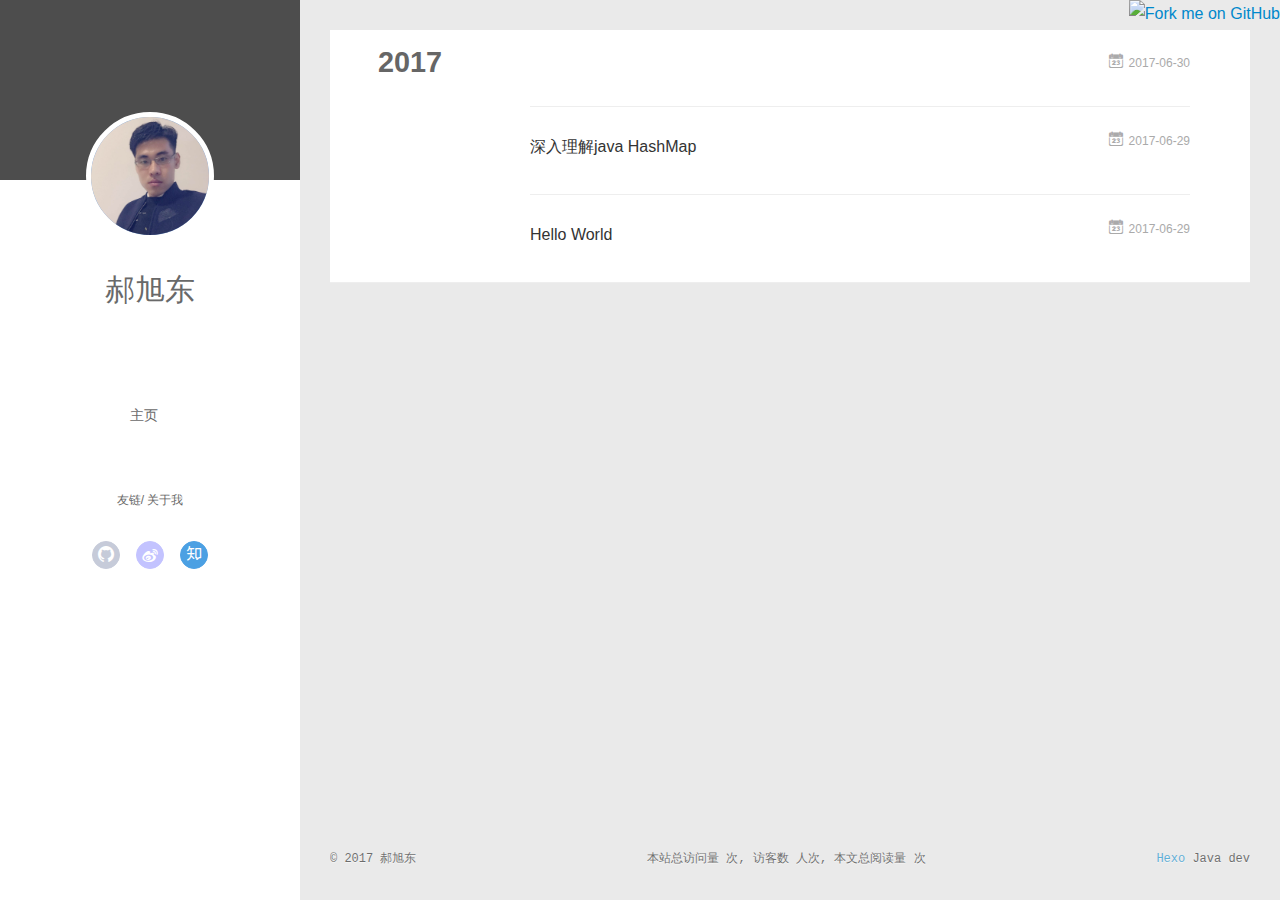
==== commit fdff8c24: "Site updated: 2017-06-30 23:09:47" ====
--- a/archives/index.html
+++ b/archives/index.html
@@ -6,16 +6,16 @@
   <meta name="renderer" content="webkit">
   <meta http-equiv="X-UA-Compatible" content="IE=edge" >
   <link rel="dns-prefetch" href="http://yoursite.com">
-  <title>Archives | 我就是我不一样的烟火</title>
+  <title>Archives | 指间之力改变世界</title>
   <meta name="viewport" content="width=device-width, initial-scale=1, maximum-scale=1">
   <meta property="og:type" content="website">
-<meta property="og:title" content="我就是我不一样的烟火">
+<meta property="og:title" content="指间之力改变世界">
 <meta property="og:url" content="http://yoursite.com/archives/index.html">
-<meta property="og:site_name" content="我就是我不一样的烟火">
+<meta property="og:site_name" content="指间之力改变世界">
 <meta name="twitter:card" content="summary">
-<meta name="twitter:title" content="我就是我不一样的烟火">
-  
-    <link rel="alternative" href="/atom.xml" title="我就是我不一样的烟火" type="application/atom+xml">
+<meta name="twitter:title" content="指间之力改变世界">
+  
+    <link rel="alternative" href="/atom.xml" title="指间之力改变世界" type="application/atom+xml">
   
   
     <link rel="icon" href="/img/img/ico1.jpg">
@@ -152,6 +152,27 @@
   <div class="archive-article-inner">
     <header class="archive-article-header">
       	<div class="article-meta">
+	      	<a href="/2017/06/30/jquery/" class="archive-article-date">
+  	<time datetime="2017-06-30T14:38:32.283Z" itemprop="datePublished"><i class="icon-calendar icon"></i>2017-06-30</time>
+</a>
+        </div>
+    	 
+        <div class="article-info info-on-right">
+          
+          
+
+        </div>
+        <div class="clearfix"></div>
+    </header>
+  </div>
+</article>
+  
+    
+    
+    <article class="archive-article archive-type-post">
+  <div class="archive-article-inner">
+    <header class="archive-article-header">
+      	<div class="article-meta">
 	      	<a href="/2017/06/29/first/" class="archive-article-date">
   	<time datetime="2017-06-29T06:51:37.000Z" itemprop="datePublished"><i class="icon-calendar icon"></i>2017-06-29</time>
 </a>
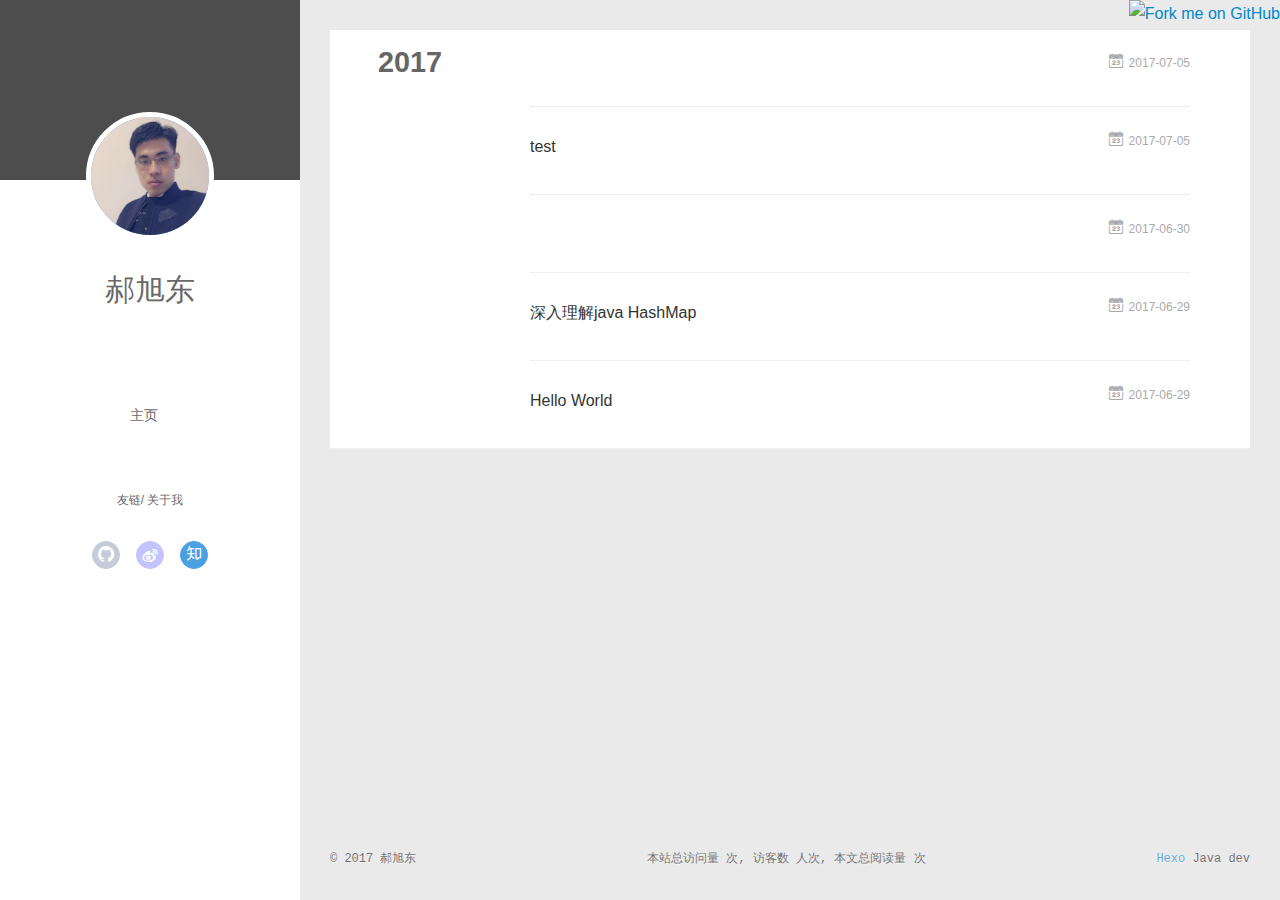
==== commit 670bbde7: "Site updated: 2017-07-05 20:02:23" ====
--- a/archives/index.html
+++ b/archives/index.html
@@ -152,6 +152,54 @@
   <div class="archive-article-inner">
     <header class="archive-article-header">
       	<div class="article-meta">
+	      	<a href="/2017/07/05/hashmap2/" class="archive-article-date">
+  	<time datetime="2017-07-05T11:44:42.712Z" itemprop="datePublished"><i class="icon-calendar icon"></i>2017-07-05</time>
+</a>
+        </div>
+    	 
+        <div class="article-info info-on-right">
+          
+          
+
+        </div>
+        <div class="clearfix"></div>
+    </header>
+  </div>
+</article>
+  
+    
+    
+    <article class="archive-article archive-type-post">
+  <div class="archive-article-inner">
+    <header class="archive-article-header">
+      	<div class="article-meta">
+	      	<a href="/2017/07/05/test/" class="archive-article-date">
+  	<time datetime="2017-07-05T11:41:46.000Z" itemprop="datePublished"><i class="icon-calendar icon"></i>2017-07-05</time>
+</a>
+        </div>
+    	 
+  
+    <h1 itemprop="name">
+      <a class="archive-article-title" href="/2017/07/05/test/">test</a>
+    </h1>
+  
+
+        <div class="article-info info-on-right">
+          
+          
+
+        </div>
+        <div class="clearfix"></div>
+    </header>
+  </div>
+</article>
+  
+    
+    
+    <article class="archive-article archive-type-post">
+  <div class="archive-article-inner">
+    <header class="archive-article-header">
+      	<div class="article-meta">
 	      	<a href="/2017/06/30/jquery/" class="archive-article-date">
   	<time datetime="2017-06-30T14:38:32.283Z" itemprop="datePublished"><i class="icon-calendar icon"></i>2017-06-30</time>
 </a>
